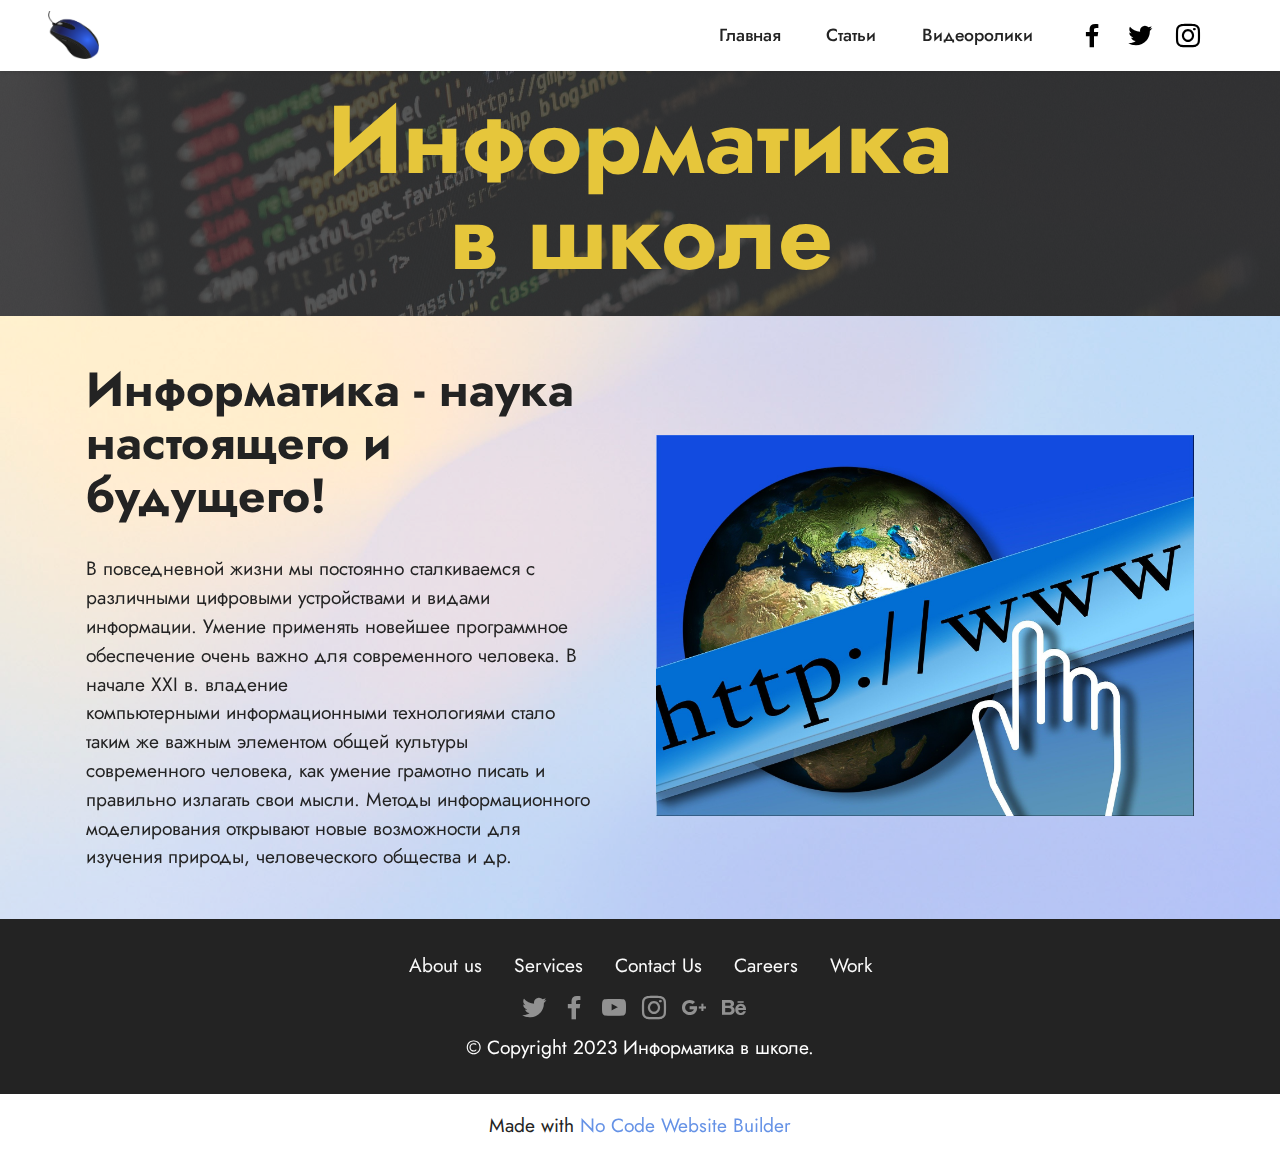
==== index.html @ 99cc012f "Add files via upload" ====
<!DOCTYPE html>
<html  >
<head>
  <!-- Site made with Mobirise Website Builder v5.6.13, https://mobirise.com -->
  <meta charset="UTF-8">
  <meta http-equiv="X-UA-Compatible" content="IE=edge">
  <meta name="generator" content="Mobirise v5.6.13, mobirise.com">
  <meta name="twitter:card" content="summary_large_image"/>
  <meta name="twitter:image:src" content="">
  <meta property="og:image" content="">
  <meta name="twitter:title" content="Главная">
  <meta name="viewport" content="width=device-width, initial-scale=1, minimum-scale=1">
  <link rel="shortcut icon" href="assets/images/mbr.png" type="image/x-icon">
  <meta name="description" content="">
  
  
  <title>Главная</title>
  <link rel="stylesheet" href="assets/web/assets/mobirise-icons2/mobirise2.css">
  <link rel="stylesheet" href="assets/bootstrap/css/bootstrap.min.css">
  <link rel="stylesheet" href="assets/bootstrap/css/bootstrap-grid.min.css">
  <link rel="stylesheet" href="assets/bootstrap/css/bootstrap-reboot.min.css">
  <link rel="stylesheet" href="assets/parallax/jarallax.css">
  <link rel="stylesheet" href="assets/dropdown/css/style.css">
  <link rel="stylesheet" href="assets/socicon/css/styles.css">
  <link rel="stylesheet" href="assets/theme/css/style.css">
  <link rel="preload" href="https://fonts.googleapis.com/css?family=Jost:100,200,300,400,500,600,700,800,900,100i,200i,300i,400i,500i,600i,700i,800i,900i&display=swap" as="style" onload="this.onload=null;this.rel='stylesheet'">
  <noscript><link rel="stylesheet" href="https://fonts.googleapis.com/css?family=Jost:100,200,300,400,500,600,700,800,900,100i,200i,300i,400i,500i,600i,700i,800i,900i&display=swap"></noscript>
  <link rel="preload" as="style" href="assets/mobirise/css/mbr-additional.css"><link rel="stylesheet" href="assets/mobirise/css/mbr-additional.css" type="text/css">
  
  
  
  
</head>
<body>
  
  <section data-bs-version="5.1" class="menu menu1 cid-tGfdJ93UPz" once="menu" id="menu1-0">
    

    <nav class="navbar navbar-dropdown navbar-fixed-top navbar-expand-lg">
        <div class="container-fluid">
            <div class="navbar-brand">
                <span class="navbar-logo">
                    <a href="https://mobiri.se">
                        <img src="assets/images/mbr.png" alt="Mobirise Website Builder" style="height: 3rem;">
                    </a>
                </span>
                
            </div>
            <button class="navbar-toggler" type="button" data-toggle="collapse" data-bs-toggle="collapse" data-target="#navbarSupportedContent" data-bs-target="#navbarSupportedContent" aria-controls="navbarNavAltMarkup" aria-expanded="false" aria-label="Toggle navigation">
                <div class="hamburger">
                    <span></span>
                    <span></span>
                    <span></span>
                    <span></span>
                </div>
            </button>
            <div class="collapse navbar-collapse" id="navbarSupportedContent">
                <ul class="navbar-nav nav-dropdown nav-right" data-app-modern-menu="true"><li class="nav-item"><a class="nav-link link text-black text-primary display-4" href="index.html">Главная</a></li>
                    <li class="nav-item"><a class="nav-link link text-black text-primary display-4" href="page1.html">Статьи</a></li>
                    <li class="nav-item"><a class="nav-link link text-black text-primary display-4" href="page2.html">Видеоролики</a>
                    </li></ul>
                <div class="icons-menu">
                    <a class="iconfont-wrapper" href="https://mobiri.se" target="_blank">
                        <span class="p-2 mbr-iconfont socicon-facebook socicon"></span>
                    </a>
                    <a class="iconfont-wrapper" href="https://mobiri.se" target="_blank">
                        <span class="p-2 mbr-iconfont socicon-twitter socicon"></span>
                    </a>
                    <a class="iconfont-wrapper" href="https://mobiri.se" target="_blank">
                        <span class="p-2 mbr-iconfont socicon-instagram socicon"></span>
                    </a>
                    
                </div>
                
            </div>
        </div>
    </nav>
</section>

<section data-bs-version="5.1" class="header3 cid-tGfdXxV74N mbr-parallax-background" id="header3-1">

    

    
    <div class="mbr-overlay" style="opacity: 0.8; background-color: rgb(53, 53, 53);"></div>

    <div class="align-center container-fluid">
        <div class="row justify-content-center">
            <div class="col-12 col-lg-7">
                <h1 class="mbr-section-title mbr-fonts-style mb-3 display-1"><p><strong>Информатика в школе</strong><br></p></h1>
                
                
                
            </div>
        </div>
    </div>
</section>

<section data-bs-version="5.1" class="features18 cid-tGfe2Lk9lY" id="features19-2">

    

    
    <div class="mbr-overlay" style="opacity: 0.4; background-color: rgb(255, 255, 255);">
    </div>
    <div class="container">
        <div class="row justify-content-center">
            <div class="card col-12 col-lg">
                <div class="card-wrapper">
                    <h6 class="card-title mbr-fonts-style mb-4 display-2"><strong>Информатика - наука настоящего и будущего!</strong></h6>
                    <p class="mbr-text mbr-fonts-style display-7">В повседневной жизни мы постоянно сталкиваемся с различными цифровыми устройствами и видами информации. Умение применять новейшее программное обеспечение очень важно для современного человека. В начале XXI в. владение
<br>компьютерными информационными технологиями стало таким же важным элементом общей культуры современного человека, как умение грамотно писать и правильно излагать свои мысли. Методы информационного моделирования открывают новые возможности для изучения природы, человеческого общества и др.</p>
                    
                </div>
            </div>
            <div class="col-12 col-lg-6">
                <div class="image-wrapper">
                    <img src="assets/images/mbr-1.jpg" alt="Mobirise Website Builder">
                </div>
            </div>
        </div>
    </div>
</section>

<section data-bs-version="5.1" class="footer3 cid-tGfmViymIl" once="footers" id="footer3-9">

    

    

    <div class="container">
        <div class="media-container-row align-center mbr-white">
            <div class="row row-links">
                <ul class="foot-menu">
                    
                    
                    
                    
                    
                <li class="foot-menu-item mbr-fonts-style display-7">
                        <a class="text-white" href="#" target="_blank">About us</a>
                    </li><li class="foot-menu-item mbr-fonts-style display-7">
                        <a class="text-white" href="#" target="_blank">Services</a>
                    </li><li class="foot-menu-item mbr-fonts-style display-7">
                        <a class="text-white" href="#" target="_blank">Contact Us</a>
                    </li><li class="foot-menu-item mbr-fonts-style display-7">
                        <a class="text-white" href="#" target="_blank">Careers</a>
                    </li><li class="foot-menu-item mbr-fonts-style display-7">
                        <a class="text-white" href="#" target="_blank">Work</a>
                    </li></ul>
            </div>
            <div class="row social-row">
                <div class="social-list align-right pb-2">
                    
                    
                    
                    
                    
                    
                <div class="soc-item">
                        <a href="https://twitter.com/mobirise" target="_blank">
                            <span class="socicon-twitter socicon mbr-iconfont mbr-iconfont-social"></span>
                        </a>
                    </div><div class="soc-item">
                        <a href="https://www.facebook.com/pages/Mobirise/1616226671953247" target="_blank">
                            <span class="socicon-facebook socicon mbr-iconfont mbr-iconfont-social"></span>
                        </a>
                    </div><div class="soc-item">
                        <a href="https://www.youtube.com/c/mobirise" target="_blank">
                            <span class="socicon-youtube socicon mbr-iconfont mbr-iconfont-social"></span>
                        </a>
                    </div><div class="soc-item">
                        <a href="https://instagram.com/mobirise" target="_blank">
                            <span class="socicon-instagram socicon mbr-iconfont mbr-iconfont-social"></span>
                        </a>
                    </div><div class="soc-item">
                        <a href="https://plus.google.com/u/0/+Mobirise" target="_blank">
                            <span class="socicon-googleplus socicon mbr-iconfont mbr-iconfont-social"></span>
                        </a>
                    </div><div class="soc-item">
                        <a href="https://www.behance.net/Mobirise" target="_blank">
                            <span class="socicon-behance socicon mbr-iconfont mbr-iconfont-social"></span>
                        </a>
                    </div></div>
            </div>
            <div class="row row-copirayt">
                <p class="mbr-text mb-0 mbr-fonts-style mbr-white align-center display-7">
                    © Copyright 2023 Информатика в школе.</p>
            </div>
        </div>
    </div>
</section><section class="display-7" style="padding: 0;align-items: center;justify-content: center;flex-wrap: wrap;    align-content: center;display: flex;position: relative;height: 4rem;"><a href="https://mobiri.se/2896458" style="flex: 1 1;height: 4rem;position: absolute;width: 100%;z-index: 1;"><img alt="" style="height: 4rem;" src="[data-uri]"></a><p style="margin: 0;text-align: center;" class="display-7">Made with &#8204;</p><a style="z-index:1" href="https://mobirise.com/builder/no-code-website-builder.html">No Code Website Builder</a></section><script src="assets/bootstrap/js/bootstrap.bundle.min.js"></script>  <script src="assets/parallax/jarallax.js"></script>  <script src="assets/smoothscroll/smooth-scroll.js"></script>  <script src="assets/ytplayer/index.js"></script>  <script src="assets/dropdown/js/navbar-dropdown.js"></script>  <script src="assets/theme/js/script.js"></script>  
  
  
</body>
</html>
---- assets/web/assets/mobirise-icons2/mobirise2.css ----
@font-face {
  font-family: 'Moririse2';
  font-display: swap;
  src:  url('mobirise2.eot?f2bix4');
  src:  url('mobirise2.eot?f2bix4#iefix') format('embedded-opentype'),
    url('mobirise2.ttf?f2bix4') format('truetype'),
    url('mobirise2.woff?f2bix4') format('woff'),
    url('mobirise2.svg?f2bix4#mobirise2') format('svg');
  font-weight: normal;
  font-style: normal;
}

[class^="mobi-"], [class*=" mobi-"] {
  /* use !important to prevent issues with browser extensions that change fonts */
  font-family: 'Moririse2' !important;
  speak: none;
  font-style: normal;
  font-weight: normal;
  font-variant: normal;
  text-transform: none;
  line-height: 1;

  /* Better Font Rendering =========== */
  -webkit-font-smoothing: antialiased;
  -moz-osx-font-smoothing: grayscale;
}

.mobi-mbri-add-submenu:before {
  content: "\e900";
}
.mobi-mbri-alert:before {
  content: "\e901";
}
.mobi-mbri-align-center:before {
  content: "\e902";
}
.mobi-mbri-align-justify:before {
  content: "\e903";
}
.mobi-mbri-align-left:before {
  content: "\e904";
}
.mobi-mbri-align-right:before {
  content: "\e905";
}
.mobi-mbri-android:before {
  content: "\e906";
}
.mobi-mbri-apple:before {
  content: "\e907";
}
.mobi-mbri-arrow-down:before {
  content: "\e908";
}
.mobi-mbri-arrow-next:before {
  content: "\e909";
}
.mobi-mbri-arrow-prev:before {
  content: "\e90a";
}
.mobi-mbri-arrow-up:before {
  content: "\e90b";
}
.mobi-mbri-bold:before {
  content: "\e90c";
}
.mobi-mbri-bookmark:before {
  content: "\e90d";
}
.mobi-mbri-bootstrap:before {
  content: "\e90e";
}
.mobi-mbri-briefcase:before {
  content: "\e90f";
}
.mobi-mbri-browse:before {
  content: "\e910";
}
.mobi-mbri-bulleted-list:before {
  content: "\e911";
}
.mobi-mbri-calendar:before {
  content: "\e912";
}
.mobi-mbri-camera:before {
  content: "\e913";
}
.mobi-mbri-cart-add:before {
  content: "\e914";
}
.mobi-mbri-cart-full:before {
  content: "\e915";
}
.mobi-mbri-cash:before {
  content: "\e916";
}
.mobi-mbri-change-style:before {
  content: "\e917";
}
.mobi-mbri-chat:before {
  content: "\e918";
}
.mobi-mbri-clock:before {
  content: "\e919";
}
.mobi-mbri-close:before {
  content: "\e91a";
}
.mobi-mbri-cloud:before {
  content: "\e91b";
}
.mobi-mbri-code:before {
  content: "\e91c";
}
.mobi-mbri-contact-form:before {
  content: "\e91d";
}
.mobi-mbri-credit-card:before {
  content: "\e91e";
}
.mobi-mbri-cursor-click:before {
  content: "\e91f";
}
.mobi-mbri-cust-feedback:before {
  content: "\e920";
}
.mobi-mbri-database:before {
  content: "\e921";
}
.mobi-mbri-delivery:before {
  content: "\e922";
}
.mobi-mbri-desktop:before {
  content: "\e923";
}
.mobi-mbri-devices:before {
  content: "\e924";
}
.mobi-mbri-down:before {
  content: "\e925";
}
.mobi-mbri-download-2:before {
  content: "\e926";
}
.mobi-mbri-download:before {
  content: "\e927";
}
.mobi-mbri-drag-n-drop-2:before {
  content: "\e928";
}
.mobi-mbri-drag-n-drop:before {
  content: "\e929";
}
.mobi-mbri-edit-2:before {
  content: "\e92a";
}
.mobi-mbri-edit:before {
  content: "\e92b";
}
.mobi-mbri-error:before {
  content: "\e92c";
}
.mobi-mbri-extension:before {
  content: "\e92d";
}
.mobi-mbri-features:before {
  content: "\e92e";
}
.mobi-mbri-file:before {
  content: "\e92f";
}
.mobi-mbri-flag:before {
  content: "\e930";
}
.mobi-mbri-folder:before {
  content: "\e931";
}
.mobi-mbri-gift:before {
  content: "\e932";
}
.mobi-mbri-github:before {
  content: "\e933";
}
.mobi-mbri-globe-2:before {
  content: "\e934";
}
.mobi-mbri-globe:before {
  content: "\e935";
}
.mobi-mbri-growing-chart:before {
  content: "\e936";
}
.mobi-mbri-hearth:before {
  content: "\e937";
}
.mobi-mbri-help:before {
  content: "\e938";
}
.mobi-mbri-home:before {
  content: "\e939";
}
.mobi-mbri-hot-cup:before {
  content: "\e93a";
}
.mobi-mbri-idea:before {
  content: "\e93b";
}
.mobi-mbri-image-gallery:before {
  content: "\e93c";
}
.mobi-mbri-image-slider:before {
  content: "\e93d";
}
.mobi-mbri-info:before {
  content: "\e93e";
}
.mobi-mbri-italic:before {
  content: "\e93f";
}
.mobi-mbri-key:before {
  content: "\e940";
}
.mobi-mbri-laptop:before {
  content: "\e941";
}
.mobi-mbri-layers:before {
  content: "\e942";
}
.mobi-mbri-left-right:before {
  content: "\e943";
}
.mobi-mbri-left:before {
  content: "\e944";
}
.mobi-mbri-letter:before {
  content: "\e945";
}
.mobi-mbri-like:before {
  content: "\e946";
}
.mobi-mbri-link:before {
  content: "\e947";
}
.mobi-mbri-lock:before {
  content: "\e948";
}
.mobi-mbri-login:before {
  content: "\e949";
}
.mobi-mbri-logout:before {
  content: "\e94a";
}
.mobi-mbri-magic-stick:before {
  content: "\e94b";
}
.mobi-mbri-map-pin:before {
  content: "\e94c";
}
.mobi-mbri-menu:before {
  content: "\e94d";
}
.mobi-mbri-mobile-2:before {
  content: "\e94e";
}
.mobi-mbri-mobile-horizontal:before {
  content: "\e94f";
}
.mobi-mbri-mobile:before {
  content: "\e950";
}
.mobi-mbri-mobirise:before {
  content: "\e951";
}
.mobi-mbri-more-horizontal:before {
  content: "\e952";
}
.mobi-mbri-more-vertical:before {
  content: "\e953";
}
.mobi-mbri-music:before {
  content: "\e954";
}
.mobi-mbri-new-file:before {
  content: "\e955";
}
.mobi-mbri-numbered-list:before {
  content: "\e956";
}
.mobi-mbri-opened-folder:before {
  content: "\e957";
}
.mobi-mbri-pages:before {
  content: "\e958";
}
.mobi-mbri-paper-plane:before {
  content: "\e959";
}
.mobi-mbri-paperclip:before {
  content: "\e95a";
}
.mobi-mbri-phone:before {
  content: "\e95b";
}
.mobi-mbri-photo:before {
  content: "\e95c";
}
.mobi-mbri-photos:before {
  content: "\e95d";
}
.mobi-mbri-pin:before {
  content: "\e95e";
}
.mobi-mbri-play:before {
  content: "\e95f";
}
.mobi-mbri-plus:before {
  content: "\e960";
}
.mobi-mbri-preview:before {
  content: "\e961";
}
.mobi-mbri-print:before {
  content: "\e962";
}
.mobi-mbri-protect:before {
  content: "\e963";
}
.mobi-mbri-question:before {
  content: "\e964";
}
.mobi-mbri-quote-left:before {
  content: "\e965";
}
.mobi-mbri-quote-right:before {
  content: "\e966";
}
.mobi-mbri-redo:before {
  content: "\e967";
}
.mobi-mbri-refresh:before {
  content: "\e968";
}
.mobi-mbri-responsive-2:before {
  content: "\e969";
}
.mobi-mbri-responsive:before {
  content: "\e96a";
}
.mobi-mbri-right:before {
  content: "\e96b";
}
.mobi-mbri-rocket:before {
  content: "\e96c";
}
.mobi-mbri-sad-face:before {
  content: "\e96d";
}
.mobi-mbri-sale:before {
  content: "\e96e";
}
.mobi-mbri-save:before {
  content: "\e96f";
}
.mobi-mbri-search:before {
  content: "\e970";
}
.mobi-mbri-setting-2:before {
  content: "\e971";
}
.mobi-mbri-setting-3:before {
  content: "\e972";
}
.mobi-mbri-setting:before {
  content: "\e973";
}
.mobi-mbri-share:before {
  content: "\e974";
}
.mobi-mbri-shopping-bag:before {
  content: "\e975";
}
.mobi-mbri-shopping-basket:before {
  content: "\e976";
}
.mobi-mbri-shopping-cart:before {
  content: "\e977";
}
.mobi-mbri-sites:before {
  content: "\e978";
}
.mobi-mbri-smile-face:before {
  content: "\e979";
}
.mobi-mbri-speed:before {
  content: "\e97a";
}
.mobi-mbri-star:before {
  content: "\e97b";
}
.mobi-mbri-success:before {
  content: "\e97c";
}
.mobi-mbri-sun:before {
  content: "\e97d";
}
.mobi-mbri-sun2:before {
  content: "\e97e";
}
.mobi-mbri-tablet-vertical:before {
  content: "\e97f";
}
.mobi-mbri-tablet:before {
  content: "\e980";
}
.mobi-mbri-target:before {
  content: "\e981";
}
.mobi-mbri-timer:before {
  content: "\e982";
}
.mobi-mbri-to-ftp:before {
  content: "\e983";
}
.mobi-mbri-to-local-drive:before {
  content: "\e984";
}
.mobi-mbri-touch-swipe:before {
  content: "\e985";
}
.mobi-mbri-touch:before {
  content: "\e986";
}
.mobi-mbri-trash:before {
  content: "\e987";
}
.mobi-mbri-underline:before {
  content: "\e988";
}
.mobi-mbri-undo:before {
  content: "\e989";
}
.mobi-mbri-unlink:before {
  content: "\e98a";
}
.mobi-mbri-unlock:before {
  content: "\e98b";
}
.mobi-mbri-up-down:before {
  content: "\e98c";
}
.mobi-mbri-up:before {
  content: "\e98d";
}
.mobi-mbri-update:before {
  content: "\e98e";
}
.mobi-mbri-upload-2:before {
  content: "\e98f";
}
.mobi-mbri-upload:before {
  content: "\e990";
}
.mobi-mbri-user-2:before {
  content: "\e991";
}
.mobi-mbri-user:before {
  content: "\e992";
}
.mobi-mbri-users:before {
  content: "\e993";
}
.mobi-mbri-video-play:before {
  content: "\e994";
}
.mobi-mbri-video:before {
  content: "\e995";
}
.mobi-mbri-watch:before {
  content: "\e996";
}
.mobi-mbri-website-theme-2:before {
  content: "\e997";
}
.mobi-mbri-website-theme:before {
  content: "\e998";
}
.mobi-mbri-wifi:before {
  content: "\e999";
}
.mobi-mbri-windows:before {
  content: "\e99a";
}
.mobi-mbri-zoom-in:before {
  content: "\e99b";
}
.mobi-mbri-zoom-out:before {
  content: "\e99c";
}
---- assets/parallax/jarallax.css ----
.jarallax {
    position: relative;
    z-index: 0;
}
.jarallax > .jarallax-img {
    position: absolute;
    object-fit: cover;
    /* support for plugin https://github.com/bfred-it/object-fit-images */
    font-family: 'object-fit: cover;';
    top: 0;
    left: 0;
    width: 100%;
    height: 100%;
    z-index: -1;
}
---- assets/dropdown/css/style.css ----
.navbar-dropdown {
  left: 0;
  padding: 0;
  position: absolute;
  right: 0;
  top: 0;
  transition: all 0.45s ease;
  z-index: 1030;
  background: #282828; }
  .navbar-dropdown .navbar-logo {
    margin-right: 0.8rem;
    transition: margin 0.3s ease-in-out;
    vertical-align: middle; }
    .navbar-dropdown .navbar-logo img {
      height: 3.125rem;
      transition: all 0.3s ease-in-out; }
    .navbar-dropdown .navbar-logo.mbr-iconfont {
      font-size: 3.125rem;
      line-height: 3.125rem; }
  .navbar-dropdown .navbar-caption {
    font-weight: 700;
    white-space: normal;
    vertical-align: -4px;
    line-height: 3.125rem !important; }
    .navbar-dropdown .navbar-caption, .navbar-dropdown .navbar-caption:hover {
      color: inherit;
      text-decoration: none; }
  .navbar-dropdown .mbr-iconfont + .navbar-caption {
    vertical-align: -1px; }
  .navbar-dropdown.navbar-fixed-top {
    position: fixed; }
  .navbar-dropdown .navbar-brand span {
    vertical-align: -4px; }
  .navbar-dropdown.bg-color.transparent {
    background: none; }
  .navbar-dropdown.navbar-short .navbar-brand {
    padding: 0.625rem 0; }
    .navbar-dropdown.navbar-short .navbar-brand span {
      vertical-align: -1px; }
  .navbar-dropdown.navbar-short .navbar-caption {
    line-height: 2.375rem !important;
    vertical-align: -2px; }
  .navbar-dropdown.navbar-short .navbar-logo {
    margin-right: 0.5rem; }
    .navbar-dropdown.navbar-short .navbar-logo img {
      height: 2.375rem; }
    .navbar-dropdown.navbar-short .navbar-logo.mbr-iconfont {
      font-size: 2.375rem;
      line-height: 2.375rem; }
  .navbar-dropdown.navbar-short .mbr-table-cell {
    height: 3.625rem; }
  .navbar-dropdown .navbar-close {
    left: 0.6875rem;
    position: fixed;
    top: 0.75rem;
    z-index: 1000; }
  .navbar-dropdown .hamburger-icon {
    content: "";
    display: inline-block;
    vertical-align: middle;
    width: 16px;
    -webkit-box-shadow: 0 -6px 0 1px #282828,0 0 0 1px #282828,0 6px 0 1px #282828;
    -moz-box-shadow: 0 -6px 0 1px #282828,0 0 0 1px #282828,0 6px 0 1px #282828;
    box-shadow: 0 -6px 0 1px #282828,0 0 0 1px #282828,0 6px 0 1px #282828; }

.dropdown-menu .dropdown-toggle[data-toggle="dropdown-submenu"]::after {
  border-bottom: 0.35em solid transparent;
  border-left: 0.35em solid;
  border-right: 0;
  border-top: 0.35em solid transparent;
  margin-left: 0.3rem; }

.dropdown-menu .dropdown-item:focus {
  outline: 0; }

.nav-dropdown {
  font-size: 0.75rem;
  font-weight: 500;
  height: auto !important; }
  .nav-dropdown .nav-btn {
    padding-left: 1rem; }
  .nav-dropdown .link {
    margin: .667em 1.667em;
    font-weight: 500;
    padding: 0;
    transition: color .2s ease-in-out; }
    .nav-dropdown .link.dropdown-toggle {
      margin-right: 2.583em; }
      .nav-dropdown .link.dropdown-toggle::after {
        margin-left: .25rem;
        border-top: 0.35em solid;
        border-right: 0.35em solid transparent;
        border-left: 0.35em solid transparent;
        border-bottom: 0; }
      .nav-dropdown .link.dropdown-toggle[aria-expanded="true"] {
        margin: 0;
        padding: 0.667em 3.263em  0.667em 1.667em; }
  .nav-dropdown .link::after,
  .nav-dropdown .dropdown-item::after {
    color: inherit; }
  .nav-dropdown .btn {
    font-size: 0.75rem;
    font-weight: 700;
    letter-spacing: 0;
    margin-bottom: 0;
    padding-left: 1.25rem;
    padding-right: 1.25rem; }
  .nav-dropdown .dropdown-menu {
    border-radius: 0;
    border: 0;
    left: 0;
    margin: 0;
    padding-bottom: 1.25rem;
    padding-top: 1.25rem;
    position: relative; }
  .nav-dropdown .dropdown-submenu {
    margin-left: 0.125rem;
    top: 0; }
  .nav-dropdown .dropdown-item {
    font-weight: 500;
    line-height: 2;
    padding: 0.3846em 4.615em 0.3846em 1.5385em;
    position: relative;
    transition: color .2s ease-in-out, background-color .2s ease-in-out; }
    .nav-dropdown .dropdown-item::after {
      margin-top: -0.3077em;
      position: absolute;
      right: 1.1538em;
      top: 50%; }
    .nav-dropdown .dropdown-item:focus, .nav-dropdown .dropdown-item:hover {
      background: none; }

@media (max-width: 767px) {
  .nav-dropdown.navbar-toggleable-sm {
    bottom: 0;
    display: none;
    left: 0;
    overflow-x: hidden;
    position: fixed;
    top: 0;
    transform: translateX(-100%);
    -ms-transform: translateX(-100%);
    -webkit-transform: translateX(-100%);
    width: 18.75rem;
    z-index: 999; } }
.nav-dropdown.navbar-toggleable-xl {
  bottom: 0;
  display: none;
  left: 0;
  overflow-x: hidden;
  position: fixed;
  top: 0;
  transform: translateX(-100%);
  -ms-transform: translateX(-100%);
  -webkit-transform: translateX(-100%);
  width: 18.75rem;
  z-index: 999; }

.nav-dropdown-sm {
  display: block !important;
  overflow-x: hidden;
  overflow: auto;
  padding-top: 3.875rem; }
  .nav-dropdown-sm::after {
    content: "";
    display: block;
    height: 3rem;
    width: 100%; }
  .nav-dropdown-sm.collapse.in ~ .navbar-close {
    display: block !important; }
  .nav-dropdown-sm.collapsing, .nav-dropdown-sm.collapse.in {
    transform: translateX(0);
    -ms-transform: translateX(0);
    -webkit-transform: translateX(0);
    transition: all 0.25s ease-out;
    -webkit-transition: all 0.25s ease-out;
    background: #282828; }
  .nav-dropdown-sm.collapsing[aria-expanded="false"] {
    transform: translateX(-100%);
    -ms-transform: translateX(-100%);
    -webkit-transform: translateX(-100%); }
  .nav-dropdown-sm .nav-item {
    display: block;
    margin-left: 0 !important;
    padding-left: 0; }
  .nav-dropdown-sm .link,
  .nav-dropdown-sm .dropdown-item {
    border-top: 1px dotted rgba(255, 255, 255, 0.1);
    font-size: 0.8125rem;
    line-height: 1.6;
    margin: 0 !important;
    padding: 0.875rem 2.4rem 0.875rem 1.5625rem !important;
    position: relative;
    white-space: normal; }
    .nav-dropdown-sm .link:focus, .nav-dropdown-sm .link:hover,
    .nav-dropdown-sm .dropdown-item:focus,
    .nav-dropdown-sm .dropdown-item:hover {
      background: rgba(0, 0, 0, 0.2) !important;
      color: #c0a375; }
  .nav-dropdown-sm .nav-btn {
    position: relative;
    padding: 1.5625rem 1.5625rem 0 1.5625rem; }
    .nav-dropdown-sm .nav-btn::before {
      border-top: 1px dotted rgba(255, 255, 255, 0.1);
      content: "";
      left: 0;
      position: absolute;
      top: 0;
      width: 100%; }
    .nav-dropdown-sm .nav-btn + .nav-btn {
      padding-top: 0.625rem; }
      .nav-dropdown-sm .nav-btn + .nav-btn::before {
        display: none; }
  .nav-dropdown-sm .btn {
    padding: 0.625rem 0; }
  .nav-dropdown-sm .dropdown-toggle[data-toggle="dropdown-submenu"]::after {
    margin-left: .25rem;
    border-top: 0.35em solid;
    border-right: 0.35em solid transparent;
    border-left: 0.35em solid transparent;
    border-bottom: 0; }
  .nav-dropdown-sm .dropdown-toggle[data-toggle="dropdown-submenu"][aria-expanded="true"]::after {
    border-top: 0;
    border-right: 0.35em solid transparent;
    border-left: 0.35em solid transparent;
    border-bottom: 0.35em solid; }
  .nav-dropdown-sm .dropdown-menu {
    margin: 0;
    padding: 0;
    position: relative;
    top: 0;
    left: 0;
    width: 100%;
    border: 0;
    float: none;
    border-radius: 0;
    background: none; }
  .nav-dropdown-sm .dropdown-submenu {
    left: 100%;
    margin-left: 0.125rem;
    margin-top: -1.25rem;
    top: 0; }

.navbar-toggleable-sm .nav-dropdown .dropdown-menu {
  position: absolute; }

.navbar-toggleable-sm .nav-dropdown .dropdown-submenu {
  left: 100%;
  margin-left: 0.125rem;
  margin-top: -1.25rem;
  top: 0; }

.navbar-toggleable-sm.opened .nav-dropdown .dropdown-menu {
  position: relative; }

.navbar-toggleable-sm.opened .nav-dropdown .dropdown-submenu {
  left: 0;
  margin-left: 00rem;
  margin-top: 0rem;
  top: 0; }

.is-builder .nav-dropdown.collapsing {
  transition: none !important; }
---- assets/socicon/css/styles.css ----
@charset "UTF-8";

@font-face {
  font-family: 'Socicon';
  src:  url('../fonts/socicon.eot');
  src:  url('../fonts/socicon.eot?#iefix') format('embedded-opentype'),
    url('../fonts/socicon.woff2') format('woff2'),
    url('../fonts/socicon.ttf') format('truetype'),
    url('../fonts/socicon.woff') format('woff'),
    url('../fonts/socicon.svg#socicon') format('svg');
  font-weight: normal;
  font-style: normal;
  font-display: swap;
}

[data-icon]:before {
  font-family: "socicon" !important;
  content: attr(data-icon);
  font-style: normal !important;
  font-weight: normal !important;
  font-variant: normal !important;
  text-transform: none !important;
  speak: none;
  line-height: 1;
  -webkit-font-smoothing: antialiased;
  -moz-osx-font-smoothing: grayscale;
}

[class^="socicon-"], [class*=" socicon-"] {
  /* use !important to prevent issues with browser extensions that change fonts */
  font-family: 'Socicon' !important;
  speak: none;
  font-style: normal;
  font-weight: normal;
  font-variant: normal;
  text-transform: none;
  line-height: 1;

  /* Better Font Rendering =========== */
  -webkit-font-smoothing: antialiased;
  -moz-osx-font-smoothing: grayscale;
}

.socicon-eitaa:before {
  content: "\e97c";
}
.socicon-soroush:before {
  content: "\e97d";
}
.socicon-bale:before {
  content: "\e97e";
}
.socicon-zazzle:before {
  content: "\e97b";
}
.socicon-society6:before {
  content: "\e97a";
}
.socicon-redbubble:before {
  content: "\e979";
}
.socicon-avvo:before {
  content: "\e978";
}
.socicon-stitcher:before {
  content: "\e977";
}
.socicon-googlehangouts:before {
  content: "\e974";
}
.socicon-dlive:before {
  content: "\e975";
}
.socicon-vsco:before {
  content: "\e976";
}
.socicon-flipboard:before {
  content: "\e973";
}
.socicon-ubuntu:before {
  content: "\e958";
}
.socicon-artstation:before {
  content: "\e959";
}
.socicon-invision:before {
  content: "\e95a";
}
.socicon-torial:before {
  content: "\e95b";
}
.socicon-collectorz:before {
  content: "\e95c";
}
.socicon-seenthis:before {
  content: "\e95d";
}
.socicon-googleplaymusic:before {
  content: "\e95e";
}
.socicon-debian:before {
  content: "\e95f";
}
.socicon-filmfreeway:before {
  content: "\e960";
}
.socicon-gnome:before {
  content: "\e961";
}
.socicon-itchio:before {
  content: "\e962";
}
.socicon-jamendo:before {
  content: "\e963";
}
.socicon-mix:before {
  content: "\e964";
}
.socicon-sharepoint:before {
  content: "\e965";
}
.socicon-tinder:before {
  content: "\e966";
}
.socicon-windguru:before {
  content: "\e967";
}
.socicon-cdbaby:before {
  content: "\e968";
}
.socicon-elementaryos:before {
  content: "\e969";
}
.socicon-stage32:before {
  content: "\e96a";
}
.socicon-tiktok:before {
  content: "\e96b";
}
.socicon-gitter:before {
  content: "\e96c";
}
.socicon-letterboxd:before {
  content: "\e96d";
}
.socicon-threema:before {
  content: "\e96e";
}
.socicon-splice:before {
  content: "\e96f";
}
.socicon-metapop:before {
  content: "\e970";
}
.socicon-naver:before {
  content: "\e971";
}
.socicon-remote:before {
  content: "\e972";
}
.socicon-internet:before {
  content: "\e957";
}
.socicon-moddb:before {
  content: "\e94b";
}
.socicon-indiedb:before {
  content: "\e94c";
}
.socicon-traxsource:before {
  content: "\e94d";
}
.socicon-gamefor:before {
  content: "\e94e";
}
.socicon-pixiv:before {
  content: "\e94f";
}
.socicon-myanimelist:before {
  content: "\e950";
}
.socicon-blackberry:before {
  content: "\e951";
}
.socicon-wickr:before {
  content: "\e952";
}
.socicon-spip:before {
  content: "\e953";
}
.socicon-napster:before {
  content: "\e954";
}
.socicon-beatport:before {
  content: "\e955";
}
.socicon-hackerone:before {
  content: "\e956";
}
.socicon-hackernews:before {
  content: "\e946";
}
.socicon-smashwords:before {
  content: "\e947";
}
.socicon-kobo:before {
  content: "\e948";
}
.socicon-bookbub:before {
  content: "\e949";
}
.socicon-mailru:before {
  content: "\e94a";
}
.socicon-gitlab:before {
  content: "\e945";
}
.socicon-instructables:before {
  content: "\e944";
}
.socicon-portfolio:before {
  content: "\e943";
}
.socicon-codered:before {
  content: "\e940";
}
.socicon-origin:before {
  content: "\e941";
}
.socicon-nextdoor:before {
  content: "\e942";
}
.socicon-udemy:before {
  content: "\e93f";
}
.socicon-livemaster:before {
  content: "\e93e";
}
.socicon-crunchbase:before {
  content: "\e93b";
}
.socicon-homefy:before {
  content: "\e93c";
}
.socicon-calendly:before {
  content: "\e93d";
}
.socicon-realtor:before {
  content: "\e90f";
}
.socicon-tidal:before {
  content: "\e910";
}
.socicon-qobuz:before {
  content: "\e911";
}
.socicon-natgeo:before {
  content: "\e912";
}
.socicon-mastodon:before {
  content: "\e913";
}
.socicon-unsplash:before {
  content: "\e914";
}
.socicon-homeadvisor:before {
  content: "\e915";
}
.socicon-angieslist:before {
  content: "\e916";
}
.socicon-codepen:before {
  content: "\e917";
}
.socicon-slack:before {
  content: "\e918";
}
.socicon-openaigym:before {
  content: "\e919";
}
.socicon-logmein:before {
  content: "\e91a";
}
.socicon-fiverr:before {
  content: "\e91b";
}
.socicon-gotomeeting:before {
  content: "\e91c";
}
.socicon-aliexpress:before {
  content: "\e91d";
}
.socicon-guru:before {
  content: "\e91e";
}
.socicon-appstore:before {
  content: "\e91f";
}
.socicon-homes:before {
  content: "\e920";
}
.socicon-zoom:before {
  content: "\e921";
}
.socicon-alibaba:before {
  content: "\e922";
}
.socicon-craigslist:before {
  content: "\e923";
}
.socicon-wix:before {
  content: "\e924";
}
.socicon-redfin:before {
  content: "\e925";
}
.socicon-googlecalendar:before {
  content: "\e926";
}
.socicon-shopify:before {
  content: "\e927";
}
.socicon-freelancer:before {
  content: "\e928";
}
.socicon-seedrs:before {
  content: "\e929";
}
.socicon-bing:before {
  content: "\e92a";
}
.socicon-doodle:before {
  content: "\e92b";
}
.socicon-bonanza:before {
  content: "\e92c";
}
.socicon-squarespace:before {
  content: "\e92d";
}
.socicon-toptal:before {
  content: "\e92e";
}
.socicon-gust:before {
  content: "\e92f";
}
.socicon-ask:before {
  content: "\e930";
}
.socicon-trulia:before {
  content: "\e931";
}
.socicon-loomly:before {
  content: "\e932";
}
.socicon-ghost:before {
  content: "\e933";
}
.socicon-upwork:before {
  content: "\e934";
}
.socicon-fundable:before {
  content: "\e935";
}
.socicon-booking:before {
  content: "\e936";
}
.socicon-googlemaps:before {
  content: "\e937";
}
.socicon-zillow:before {
  content: "\e938";
}
.socicon-niconico:before {
  content: "\e939";
}
.socicon-toneden:before {
  content: "\e93a";
}
.socicon-augment:before {
  content: "\e908";
}
.socicon-bitbucket:before {
  content: "\e909";
}
.socicon-fyuse:before {
  content: "\e90a";
}
.socicon-yt-gaming:before {
  content: "\e90b";
}
.socicon-sketchfab:before {
  content: "\e90c";
}
.socicon-mobcrush:before {
  content: "\e90d";
}
.socicon-microsoft:before {
  content: "\e90e";
}
.socicon-pandora:before {
  content: "\e907";
}
.socicon-messenger:before {
  content: "\e906";
}
.socicon-gamewisp:before {
  content: "\e905";
}
.socicon-bloglovin:before {
  content: "\e904";
}
.socicon-tunein:before {
  content: "\e903";
}
.socicon-gamejolt:before {
  content: "\e901";
}
.socicon-trello:before {
  content: "\e902";
}
.socicon-spreadshirt:before {
  content: "\e900";
}
.socicon-500px:before {
  content: "\e000";
}
.socicon-8tracks:before {
  content: "\e001";
}
.socicon-airbnb:before {
  content: "\e002";
}
.socicon-alliance:before {
  content: "\e003";
}
.socicon-amazon:before {
  content: "\e004";
}
.socicon-amplement:before {
  content: "\e005";
}
.socicon-android:before {
  content: "\e006";
}
.socicon-angellist:before {
  content: "\e007";
}
.socicon-apple:before {
  content: "\e008";
}
.socicon-appnet:before {
  content: "\e009";
}
.socicon-baidu:before {
  content: "\e00a";
}
.socicon-bandcamp:before {
  content: "\e00b";
}
.socicon-battlenet:before {
  content: "\e00c";
}
.socicon-mixer:before {
  content: "\e00d";
}
.socicon-bebee:before {
  content: "\e00e";
}
.socicon-bebo:before {
  content: "\e00f";
}
.socicon-behance:before {
  content: "\e010";
}
.socicon-blizzard:before {
  content: "\e011";
}
.socicon-blogger:before {
  content: "\e012";
}
.socicon-buffer:before {
  content: "\e013";
}
.socicon-chrome:before {
  content: "\e014";
}
.socicon-coderwall:before {
  content: "\e015";
}
.socicon-curse:before {
  content: "\e016";
}
.socicon-dailymotion:before {
  content: "\e017";
}
.socicon-deezer:before {
  content: "\e018";
}
.socicon-delicious:before {
  content: "\e019";
}
.socicon-deviantart:before {
  content: "\e01a";
}
.socicon-diablo:before {
  content: "\e01b";
}
.socicon-digg:before {
  content: "\e01c";
}
.socicon-discord:before {
  content: "\e01d";
}
.socicon-disqus:before {
  content: "\e01e";
}
.socicon-douban:before {
  content: "\e01f";
}
.socicon-draugiem:before {
  content: "\e020";
}
.socicon-dribbble:before {
  content: "\e021";
}
.socicon-drupal:before {
  content: "\e022";
}
.socicon-ebay:before {
  content: "\e023";
}
.socicon-ello:before {
  content: "\e024";
}
.socicon-endomodo:before {
  content: "\e025";
}
.socicon-envato:before {
  content: "\e026";
}
.socicon-etsy:before {
  content: "\e027";
}
.socicon-facebook:before {
  content: "\e028";
}
.socicon-feedburner:before {
  content: "\e029";
}
.socicon-filmweb:before {
  content: "\e02a";
}
.socicon-firefox:before {
  content: "\e02b";
}
.socicon-flattr:before {
  content: "\e02c";
}
.socicon-flickr:before {
  content: "\e02d";
}
.socicon-formulr:before {
  content: "\e02e";
}
.socicon-forrst:before {
  content: "\e02f";
}
.socicon-foursquare:before {
  content: "\e030";
}
.socicon-friendfeed:before {
  content: "\e031";
}
.socicon-github:before {
  content: "\e032";
}
.socicon-goodreads:before {
  content: "\e033";
}
.socicon-google:before {
  content: "\e034";
}
.socicon-googlescholar:before {
  content: "\e035";
}
.socicon-googlegroups:before {
  content: "\e036";
}
.socicon-googlephotos:before {
  content: "\e037";
}
.socicon-googleplus:before {
  content: "\e038";
}
.socicon-grooveshark:before {
  content: "\e039";
}
.socicon-hackerrank:before {
  content: "\e03a";
}
.socicon-hearthstone:before {
  content: "\e03b";
}
.socicon-hellocoton:before {
  content: "\e03c";
}
.socicon-heroes:before {
  content: "\e03d";
}
.socicon-smashcast:before {
  content: "\e03e";
}
.socicon-horde:before {
  content: "\e03f";
}
.socicon-houzz:before {
  content: "\e040";
}
.socicon-icq:before {
  content: "\e041";
}
.socicon-identica:before {
  content: "\e042";
}
.socicon-imdb:before {
  content: "\e043";
}
.socicon-instagram:before {
  content: "\e044";
}
.socicon-issuu:before {
  content: "\e045";
}
.socicon-istock:before {
  content: "\e046";
}
.socicon-itunes:before {
  content: "\e047";
}
.socicon-keybase:before {
  content: "\e048";
}
.socicon-lanyrd:before {
  content: "\e049";
}
.socicon-lastfm:before {
  content: "\e04a";
}
.socicon-line:before {
  content: "\e04b";
}
.socicon-linkedin:before {
  content: "\e04c";
}
.socicon-livejournal:before {
  content: "\e04d";
}
.socicon-lyft:before {
  content: "\e04e";
}
.socicon-macos:before {
  content: "\e04f";
}
.socicon-mail:before {
  content: "\e050";
}
.socicon-medium:before {
  content: "\e051";
}
.socicon-meetup:before {
  content: "\e052";
}
.socicon-mixcloud:before {
  content: "\e053";
}
.socicon-modelmayhem:before {
  content: "\e054";
}
.socicon-mumble:before {
  content: "\e055";
}
.socicon-myspace:before {
  content: "\e056";
}
.socicon-newsvine:before {
  content: "\e057";
}
.socicon-nintendo:before {
  content: "\e058";
}
.socicon-npm:before {
  content: "\e059";
}
.socicon-odnoklassniki:before {
  content: "\e05a";
}
.socicon-openid:before {
  content: "\e05b";
}
.socicon-opera:before {
  content: "\e05c";
}
.socicon-outlook:before {
  content: "\e05d";
}
.socicon-overwatch:before {
  content: "\e05e";
}
.socicon-patreon:before {
  content: "\e05f";
}
.socicon-paypal:before {
  content: "\e060";
}
.socicon-periscope:before {
  content: "\e061";
}
.socicon-persona:before {
  content: "\e062";
}
.socicon-pinterest:before {
  content: "\e063";
}
.socicon-play:before {
  content: "\e064";
}
.socicon-player:before {
  content: "\e065";
}
.socicon-playstation:before {
  content: "\e066";
}
.socicon-pocket:before {
  content: "\e067";
}
.socicon-qq:before {
  content: "\e068";
}
.socicon-quora:before {
  content: "\e069";
}
.socicon-raidcall:before {
  content: "\e06a";
}
.socicon-ravelry:before {
  content: "\e06b";
}
.socicon-reddit:before {
  content: "\e06c";
}
.socicon-renren:before {
  content: "\e06d";
}
.socicon-researchgate:before {
  content: "\e06e";
}
.socicon-residentadvisor:before {
  content: "\e06f";
}
.socicon-reverbnation:before {
  content: "\e070";
}
.socicon-rss:before {
  content: "\e071";
}
.socicon-sharethis:before {
  content: "\e072";
}
.socicon-skype:before {
  content: "\e073";
}
.socicon-slideshare:before {
  content: "\e074";
}
.socicon-smugmug:before {
  content: "\e075";
}
.socicon-snapchat:before {
  content: "\e076";
}
.socicon-songkick:before {
  content: "\e077";
}
.socicon-soundcloud:before {
  content: "\e078";
}
.socicon-spotify:before {
  content: "\e079";
}
.socicon-stackexchange:before {
  content: "\e07a";
}
.socicon-stackoverflow:before {
  content: "\e07b";
}
.socicon-starcraft:before {
  content: "\e07c";
}
.socicon-stayfriends:before {
  content: "\e07d";
}
.socicon-steam:before {
  content: "\e07e";
}
.socicon-storehouse:before {
  content: "\e07f";
}
.socicon-strava:before {
  content: "\e080";
}
.socicon-streamjar:before {
  content: "\e081";
}
.socicon-stumbleupon:before {
  content: "\e082";
}
.socicon-swarm:before {
  content: "\e083";
}
.socicon-teamspeak:before {
  content: "\e084";
}
.socicon-teamviewer:before {
  content: "\e085";
}
.socicon-technorati:before {
  content: "\e086";
}
.socicon-telegram:before {
  content: "\e087";
}
.socicon-tripadvisor:before {
  content: "\e088";
}
.socicon-tripit:before {
  content: "\e089";
}
.socicon-triplej:before {
  content: "\e08a";
}
.socicon-tumblr:before {
  content: "\e08b";
}
.socicon-twitch:before {
  content: "\e08c";
}
.socicon-twitter:before {
  content: "\e08d";
}
.socicon-uber:before {
  content: "\e08e";
}
.socicon-ventrilo:before {
  content: "\e08f";
}
.socicon-viadeo:before {
  content: "\e090";
}
.socicon-viber:before {
  content: "\e091";
}
.socicon-viewbug:before {
  content: "\e092";
}
.socicon-vimeo:before {
  content: "\e093";
}
.socicon-vine:before {
  content: "\e094";
}
.socicon-vkontakte:before {
  content: "\e095";
}
.socicon-warcraft:before {
  content: "\e096";
}
.socicon-wechat:before {
  content: "\e097";
}
.socicon-weibo:before {
  content: "\e098";
}
.socicon-whatsapp:before {
  content: "\e099";
}
.socicon-wikipedia:before {
  content: "\e09a";
}
.socicon-windows:before {
  content: "\e09b";
}
.socicon-wordpress:before {
  content: "\e09c";
}
.socicon-wykop:before {
  content: "\e09d";
}
.socicon-xbox:before {
  content: "\e09e";
}
.socicon-xing:before {
  content: "\e09f";
}
.socicon-yahoo:before {
  content: "\e0a0";
}
.socicon-yammer:before {
  content: "\e0a1";
}
.socicon-yandex:before {
  content: "\e0a2";
}
.socicon-yelp:before {
  content: "\e0a3";
}
.socicon-younow:before {
  content: "\e0a4";
}
.socicon-youtube:before {
  content: "\e0a5";
}
.socicon-zapier:before {
  content: "\e0a6";
}
.socicon-zerply:before {
  content: "\e0a7";
}
.socicon-zomato:before {
  content: "\e0a8";
}
.socicon-zynga:before {
  content: "\e0a9";
}
---- assets/theme/css/style.css ----
@charset "UTF-8";
section {
  background-color: #ffffff;
}

body {
  font-style: normal;
  line-height: 1.5;
  font-weight: 400;
  color: #232323;
  position: relative;
}

button {
  background-color: transparent;
  border-color: transparent;
}

section,
.container,
.container-fluid {
  position: relative;
  word-wrap: break-word;
}

a.mbr-iconfont:hover {
  text-decoration: none;
}

.article .lead p,
.article .lead ul,
.article .lead ol,
.article .lead pre,
.article .lead blockquote {
  margin-bottom: 0;
}

a {
  font-style: normal;
  font-weight: 400;
  cursor: pointer;
}
a, a:hover {
  text-decoration: none;
}

.mbr-section-title {
  font-style: normal;
  line-height: 1.3;
}

.mbr-section-subtitle {
  line-height: 1.3;
}

.mbr-text {
  font-style: normal;
  line-height: 1.7;
}

h1,
h2,
h3,
h4,
h5,
h6,
.display-1,
.display-2,
.display-4,
.display-5,
.display-7,
span,
p,
a {
  line-height: 1;
  word-break: break-word;
  word-wrap: break-word;
  font-weight: 400;
}

b,
strong {
  font-weight: bold;
}

input:-webkit-autofill, input:-webkit-autofill:hover, input:-webkit-autofill:focus, input:-webkit-autofill:active {
  transition-delay: 9999s;
  -webkit-transition-property: background-color, color;
  transition-property: background-color, color;
}

textarea[type=hidden] {
  display: none;
}

section {
  background-position: 50% 50%;
  background-repeat: no-repeat;
  background-size: cover;
}
section .mbr-background-video,
section .mbr-background-video-preview {
  position: absolute;
  bottom: 0;
  left: 0;
  right: 0;
  top: 0;
}

.hidden {
  visibility: hidden;
}

.mbr-z-index20 {
  z-index: 20;
}

/*! Base colors */
.mbr-white {
  color: #ffffff;
}

.mbr-black {
  color: #111111;
}

.mbr-bg-white {
  background-color: #ffffff;
}

.mbr-bg-black {
  background-color: #000000;
}

/*! Text-aligns */
.align-left {
  text-align: left;
}

.align-center {
  text-align: center;
}

.align-right {
  text-align: right;
}

/*! Font-weight  */
.mbr-light {
  font-weight: 300;
}

.mbr-regular {
  font-weight: 400;
}

.mbr-semibold {
  font-weight: 500;
}

.mbr-bold {
  font-weight: 700;
}

/*! Media  */
.media-content {
  flex-basis: 100%;
}

.media-container-row {
  display: flex;
  flex-direction: row;
  flex-wrap: wrap;
  justify-content: center;
  align-content: center;
  align-items: start;
}
.media-container-row .media-size-item {
  width: 400px;
}

.media-container-column {
  display: flex;
  flex-direction: column;
  flex-wrap: wrap;
  justify-content: center;
  align-content: center;
  align-items: stretch;
}
.media-container-column > * {
  width: 100%;
}

@media (min-width: 992px) {
  .media-container-row {
    flex-wrap: nowrap;
  }
}
figure {
  margin-bottom: 0;
  overflow: hidden;
}

figure[mbr-media-size] {
  transition: width 0.1s;
}

img,
iframe {
  display: block;
  width: 100%;
}

.card {
  background-color: transparent;
  border: none;
}

.card-box {
  width: 100%;
}

.card-img {
  text-align: center;
  flex-shrink: 0;
  -webkit-flex-shrink: 0;
}

.media {
  max-width: 100%;
  margin: 0 auto;
}

.mbr-figure {
  align-self: center;
}

.media-container > div {
  max-width: 100%;
}

.mbr-figure img,
.card-img img {
  width: 100%;
}

@media (max-width: 991px) {
  .media-size-item {
    width: auto !important;
  }

  .media {
    width: auto;
  }

  .mbr-figure {
    width: 100% !important;
  }
}
/*! Buttons */
.mbr-section-btn {
  margin-left: -0.6rem;
  margin-right: -0.6rem;
  font-size: 0;
}

.btn {
  font-weight: 600;
  border-width: 1px;
  font-style: normal;
  margin: 0.6rem 0.6rem;
  white-space: normal;
  transition: all 0.2s ease-in-out;
  display: inline-flex;
  align-items: center;
  justify-content: center;
  word-break: break-word;
}

.btn-sm {
  font-weight: 600;
  letter-spacing: 0px;
  transition: all 0.3s ease-in-out;
}

.btn-md {
  font-weight: 600;
  letter-spacing: 0px;
  transition: all 0.3s ease-in-out;
}

.btn-lg {
  font-weight: 600;
  letter-spacing: 0px;
  transition: all 0.3s ease-in-out;
}

.btn-form {
  margin: 0;
}
.btn-form:hover {
  cursor: pointer;
}

nav .mbr-section-btn {
  margin-left: 0rem;
  margin-right: 0rem;
}

/*! Btn icon margin */
.btn .mbr-iconfont,
.btn.btn-sm .mbr-iconfont {
  order: 1;
  cursor: pointer;
  margin-left: 0.5rem;
  vertical-align: sub;
}

.btn.btn-md .mbr-iconfont,
.btn.btn-md .mbr-iconfont {
  margin-left: 0.8rem;
}

.mbr-regular {
  font-weight: 400;
}

.mbr-semibold {
  font-weight: 500;
}

.mbr-bold {
  font-weight: 700;
}

[type=submit] {
  -webkit-appearance: none;
}

/*! Full-screen */
.mbr-fullscreen .mbr-overlay {
  min-height: 100vh;
}

.mbr-fullscreen {
  display: flex;
  display: -moz-flex;
  display: -ms-flex;
  display: -o-flex;
  align-items: center;
  min-height: 100vh;
  padding-top: 3rem;
  padding-bottom: 3rem;
}

/*! Map */
.map {
  height: 25rem;
  position: relative;
}
.map iframe {
  width: 100%;
  height: 100%;
}

/*! Scroll to top arrow */
.mbr-arrow-up {
  bottom: 25px;
  right: 90px;
  position: fixed;
  text-align: right;
  z-index: 5000;
  color: #ffffff;
  font-size: 22px;
}

.mbr-arrow-up a {
  background: rgba(0, 0, 0, 0.2);
  border-radius: 50%;
  color: #fff;
  display: inline-block;
  height: 60px;
  width: 60px;
  border: 2px solid #fff;
  outline-style: none !important;
  position: relative;
  text-decoration: none;
  transition: all 0.3s ease-in-out;
  cursor: pointer;
  text-align: center;
}
.mbr-arrow-up a:hover {
  background-color: rgba(0, 0, 0, 0.4);
}
.mbr-arrow-up a i {
  line-height: 60px;
}

.mbr-arrow-up-icon {
  display: block;
  color: #fff;
}

.mbr-arrow-up-icon::before {
  content: "›";
  display: inline-block;
  font-family: serif;
  font-size: 22px;
  line-height: 1;
  font-style: normal;
  position: relative;
  top: 6px;
  left: -4px;
  transform: rotate(-90deg);
}

/*! Arrow Down */
.mbr-arrow {
  position: absolute;
  bottom: 45px;
  left: 50%;
  width: 60px;
  height: 60px;
  cursor: pointer;
  background-color: rgba(80, 80, 80, 0.5);
  border-radius: 50%;
  transform: translateX(-50%);
}
@media (max-width: 767px) {
  .mbr-arrow {
    display: none;
  }
}
.mbr-arrow > a {
  display: inline-block;
  text-decoration: none;
  outline-style: none;
  -webkit-animation: arrowdown 1.7s ease-in-out infinite;
          animation: arrowdown 1.7s ease-in-out infinite;
  color: #ffffff;
}
.mbr-arrow > a > i {
  position: absolute;
  top: -2px;
  left: 15px;
  font-size: 2rem;
}

#scrollToTop a i::before {
  content: "";
  position: absolute;
  display: block;
  border-bottom: 2.5px solid #fff;
  border-left: 2.5px solid #fff;
  width: 27.8%;
  height: 27.8%;
  left: 50%;
  top: 51%;
  transform: translateY(-30%) translateX(-50%) rotate(135deg);
}

@keyframes arrowdown {
  0% {
    transform: translateY(0px);
  }
  50% {
    transform: translateY(-5px);
  }
  100% {
    transform: translateY(0px);
  }
}
@-webkit-keyframes arrowdown {
  0% {
    transform: translateY(0px);
  }
  50% {
    transform: translateY(-5px);
  }
  100% {
    transform: translateY(0px);
  }
}
@media (max-width: 500px) {
  .mbr-arrow-up {
    left: 0;
    right: 0;
    text-align: center;
  }
}
/*Gradients animation*/
@keyframes gradient-animation {
  from {
    background-position: 0% 100%;
    -webkit-animation-timing-function: ease-in-out;
            animation-timing-function: ease-in-out;
  }
  to {
    background-position: 100% 0%;
    -webkit-animation-timing-function: ease-in-out;
            animation-timing-function: ease-in-out;
  }
}
@-webkit-keyframes gradient-animation {
  from {
    background-position: 0% 100%;
    -webkit-animation-timing-function: ease-in-out;
            animation-timing-function: ease-in-out;
  }
  to {
    background-position: 100% 0%;
    -webkit-animation-timing-function: ease-in-out;
            animation-timing-function: ease-in-out;
  }
}
.bg-gradient {
  background-size: 200% 200%;
  animation: gradient-animation 5s infinite alternate;
  -webkit-animation: gradient-animation 5s infinite alternate;
}

.menu .navbar-brand {
  display: -webkit-flex;
}
.menu .navbar-brand span {
  display: flex;
  display: -webkit-flex;
}
.menu .navbar-brand .navbar-caption-wrap {
  display: -webkit-flex;
}
.menu .navbar-brand .navbar-logo img {
  display: -webkit-flex;
  width: auto;
}
@media (min-width: 768px) and (max-width: 991px) {
  .menu .navbar-toggleable-sm .navbar-nav {
    display: -ms-flexbox;
  }
}
@media (max-width: 991px) {
  .menu .navbar-collapse {
    max-height: 93.5vh;
  }
  .menu .navbar-collapse.show {
    overflow: auto;
  }
}
@media (min-width: 992px) {
  .menu .navbar-nav.nav-dropdown {
    display: -webkit-flex;
  }
  .menu .navbar-toggleable-sm .navbar-collapse {
    display: -webkit-flex !important;
  }
  .menu .collapsed .navbar-collapse {
    max-height: 93.5vh;
  }
  .menu .collapsed .navbar-collapse.show {
    overflow: auto;
  }
}
@media (max-width: 767px) {
  .menu .navbar-collapse {
    max-height: 80vh;
  }
}

.nav-link .mbr-iconfont {
  margin-right: 0.5rem;
}

.navbar {
  display: -webkit-flex;
  -webkit-flex-wrap: wrap;
  -webkit-align-items: center;
  -webkit-justify-content: space-between;
}

.navbar-collapse {
  -webkit-flex-basis: 100%;
  -webkit-flex-grow: 1;
  -webkit-align-items: center;
}

.nav-dropdown .link {
  padding: 0.667em 1.667em !important;
  margin: 0 !important;
}

.nav {
  display: -webkit-flex;
  -webkit-flex-wrap: wrap;
}

.row {
  display: -webkit-flex;
  -webkit-flex-wrap: wrap;
}

.justify-content-center {
  -webkit-justify-content: center;
}

.form-inline {
  display: -webkit-flex;
}

.card-wrapper {
  -webkit-flex: 1;
}

.carousel-control {
  z-index: 10;
  display: -webkit-flex;
}

.carousel-controls {
  display: -webkit-flex;
}

.media {
  display: -webkit-flex;
}

.form-group:focus {
  outline: none;
}

.jq-selectbox__select {
  padding: 7px 0;
  position: relative;
}

.jq-selectbox__dropdown {
  overflow: hidden;
  border-radius: 10px;
  position: absolute;
  top: 100%;
  left: 0 !important;
  width: 100% !important;
}

.jq-selectbox__trigger-arrow {
  right: 0;
  transform: translateY(-50%);
}

.jq-selectbox li {
  padding: 1.07em 0.5em;
}

input[type=range] {
  padding-left: 0 !important;
  padding-right: 0 !important;
}

.modal-dialog,
.modal-content {
  height: 100%;
}

.modal-dialog .carousel-inner {
  height: calc(100vh - 1.75rem);
}
@media (max-width: 575px) {
  .modal-dialog .carousel-inner {
    height: calc(100vh - 1rem);
  }
}

.carousel-item {
  text-align: center;
}

.carousel-item img {
  margin: auto;
}

.navbar-toggler {
  align-self: flex-start;
  padding: 0.25rem 0.75rem;
  font-size: 1.25rem;
  line-height: 1;
  background: transparent;
  border: 1px solid transparent;
  border-radius: 0.25rem;
}

.navbar-toggler:focus,
.navbar-toggler:hover {
  text-decoration: none;
  box-shadow: none;
}

.navbar-toggler-icon {
  display: inline-block;
  width: 1.5em;
  height: 1.5em;
  vertical-align: middle;
  content: "";
  background: no-repeat center center;
  background-size: 100% 100%;
}

.navbar-toggler-left {
  position: absolute;
  left: 1rem;
}

.navbar-toggler-right {
  position: absolute;
  right: 1rem;
}

.card-img {
  width: auto;
}

.menu .navbar.collapsed:not(.beta-menu) {
  flex-direction: column;
}

.carousel-item.active,
.carousel-item-next,
.carousel-item-prev {
  display: flex;
}

.note-air-layout .dropup .dropdown-menu,
.note-air-layout .navbar-fixed-bottom .dropdown .dropdown-menu {
  bottom: initial !important;
}

html,
body {
  height: auto;
  min-height: 100vh;
}

.dropup .dropdown-toggle::after {
  display: none;
}

.form-asterisk {
  font-family: initial;
  position: absolute;
  top: -2px;
  font-weight: normal;
}

.form-control-label {
  position: relative;
  cursor: pointer;
  margin-bottom: 0.357em;
  padding: 0;
}

.alert {
  color: #ffffff;
  border-radius: 0;
  border: 0;
  font-size: 1.1rem;
  line-height: 1.5;
  margin-bottom: 1.875rem;
  padding: 1.25rem;
  position: relative;
  text-align: center;
}
.alert.alert-form::after {
  background-color: inherit;
  bottom: -7px;
  content: "";
  display: block;
  height: 14px;
  left: 50%;
  margin-left: -7px;
  position: absolute;
  transform: rotate(45deg);
  width: 14px;
}

.form-control {
  background-color: #ffffff;
  background-clip: border-box;
  color: #232323;
  line-height: 1rem !important;
  height: auto;
  padding: 0.6rem 1.2rem;
  transition: border-color 0.25s ease 0s;
  border: 1px solid transparent !important;
  border-radius: 4px;
  box-shadow: rgba(0, 0, 0, 0.07) 0px 1px 1px 0px, rgba(0, 0, 0, 0.07) 0px 1px 3px 0px, rgba(0, 0, 0, 0.03) 0px 0px 0px 1px;
}
.form-active .form-control:invalid {
  border-color: red;
}

form .row {
  margin-left: -0.6rem;
  margin-right: -0.6rem;
}
form .row [class*=col] {
  padding-left: 0.6rem;
  padding-right: 0.6rem;
}

form .mbr-section-btn {
  margin: 0;
  padding-left: 0.6rem;
  padding-right: 0.6rem;
}

form .btn {
  display: flex;
  padding: 0.6rem 1.2rem;
  margin: 0;
}

form .form-check-input {
  margin-top: 0.5;
}

textarea.form-control {
  line-height: 1.5rem !important;
}

.form-group {
  margin-bottom: 1.2rem;
}

.form-control,
form .btn {
  min-height: 48px;
}

.gdpr-block label span.textGDPR input[name=gdpr] {
  top: 7px;
}

.form-control:focus {
  box-shadow: none;
}

:focus {
  outline: none;
}

.mbr-overlay {
  background-color: #000;
  bottom: 0;
  left: 0;
  opacity: 0.5;
  position: absolute;
  right: 0;
  top: 0;
  z-index: 0;
  pointer-events: none;
}

blockquote {
  font-style: italic;
  padding: 3rem;
  font-size: 1.09rem;
  position: relative;
  border-left: 3px solid;
}

ul,
ol,
pre,
blockquote {
  margin-bottom: 2.3125rem;
}

.mt-4 {
  margin-top: 2rem !important;
}

.mb-4 {
  margin-bottom: 2rem !important;
}

@media (min-width: 992px) {
  .container {
    padding-left: 16px;
    padding-right: 16px;
  }

  .row {
    margin-left: -16px;
    margin-right: -16px;
  }
  .row > [class*=col] {
    padding-left: 16px;
    padding-right: 16px;
  }
}
@media (min-width: 768px) {
  .container-fluid {
    padding-left: 32px;
    padding-right: 32px;
  }
}
@media (min-width: 768px) and (max-width: 991px) {
  .mbr-container {
    padding-left: 32px;
    padding-right: 32px;
  }
}
@media (max-width: 767px) {
  .mbr-container {
    padding-left: 16px;
    padding-right: 16px;
  }
}
.card-wrapper,
.item-wrapper {
  overflow: hidden;
}

.app-video-wrapper > img {
  opacity: 1;
}

.item {
  position: relative;
}

.dropdown-menu .dropdown-menu {
  left: 100%;
}

.dropdown-item + .dropdown-menu {
  display: none;
}

.dropdown-item:hover + .dropdown-menu,
.dropdown-menu:hover {
  display: block;
}

@media (min-aspect-ratio: 16/9) {
  .mbr-video-foreground {
    height: 300% !important;
    top: -100% !important;
  }
}
@media (max-aspect-ratio: 16/9) {
  .mbr-video-foreground {
    width: 300% !important;
    left: -100% !important;
  }
}.engine {
	position: absolute;
	text-indent: -2400px;
	text-align: center;
	padding: 0;
	top: 0;
	left: -2400px;
}
---- assets/mobirise/css/mbr-additional.css ----
body {
  font-family: Jost;
}
.display-1 {
  font-family: 'Jost', sans-serif;
  font-size: 6rem;
  line-height: 1.1;
}
.display-1 > .mbr-iconfont {
  font-size: 7.5rem;
}
.display-2 {
  font-family: 'Jost', sans-serif;
  font-size: 3rem;
  line-height: 1.1;
}
.display-2 > .mbr-iconfont {
  font-size: 3.75rem;
}
.display-4 {
  font-family: 'Jost', sans-serif;
  font-size: 1.1rem;
  line-height: 1.5;
}
.display-4 > .mbr-iconfont {
  font-size: 1.375rem;
}
.display-5 {
  font-family: 'Jost', sans-serif;
  font-size: 2rem;
  line-height: 1.5;
}
.display-5 > .mbr-iconfont {
  font-size: 2.5rem;
}
.display-7 {
  font-family: 'Jost', sans-serif;
  font-size: 1.2rem;
  line-height: 1.5;
}
.display-7 > .mbr-iconfont {
  font-size: 1.5rem;
}
/* ---- Fluid typography for mobile devices ---- */
/* 1.4 - font scale ratio ( bootstrap == 1.42857 ) */
/* 100vw - current viewport width */
/* (48 - 20)  48 == 48rem == 768px, 20 == 20rem == 320px(minimal supported viewport) */
/* 0.65 - min scale variable, may vary */
@media (max-width: 992px) {
  .display-1 {
    font-size: 4.8rem;
  }
}
@media (max-width: 768px) {
  .display-1 {
    font-size: 4.2rem;
    font-size: calc( 2.75rem + (6 - 2.75) * ((100vw - 20rem) / (48 - 20)));
    line-height: calc( 1.1 * (2.75rem + (6 - 2.75) * ((100vw - 20rem) / (48 - 20))));
  }
  .display-2 {
    font-size: 2.4rem;
    font-size: calc( 1.7rem + (3 - 1.7) * ((100vw - 20rem) / (48 - 20)));
    line-height: calc( 1.3 * (1.7rem + (3 - 1.7) * ((100vw - 20rem) / (48 - 20))));
  }
  .display-4 {
    font-size: 0.88rem;
    font-size: calc( 1.0350000000000001rem + (1.1 - 1.0350000000000001) * ((100vw - 20rem) / (48 - 20)));
    line-height: calc( 1.4 * (1.0350000000000001rem + (1.1 - 1.0350000000000001) * ((100vw - 20rem) / (48 - 20))));
  }
  .display-5 {
    font-size: 1.6rem;
    font-size: calc( 1.35rem + (2 - 1.35) * ((100vw - 20rem) / (48 - 20)));
    line-height: calc( 1.4 * (1.35rem + (2 - 1.35) * ((100vw - 20rem) / (48 - 20))));
  }
  .display-7 {
    font-size: 0.96rem;
    font-size: calc( 1.07rem + (1.2 - 1.07) * ((100vw - 20rem) / (48 - 20)));
    line-height: calc( 1.4 * (1.07rem + (1.2 - 1.07) * ((100vw - 20rem) / (48 - 20))));
  }
}
/* Buttons */
.btn {
  padding: 0.6rem 1.2rem;
  border-radius: 4px;
}
.btn-sm {
  padding: 0.6rem 1.2rem;
  border-radius: 4px;
}
.btn-md {
  padding: 0.6rem 1.2rem;
  border-radius: 4px;
}
.btn-lg {
  padding: 1rem 2.6rem;
  border-radius: 4px;
}
.bg-primary {
  background-color: #6592e6 !important;
}
.bg-success {
  background-color: #40b0bf !important;
}
.bg-info {
  background-color: #47b5ed !important;
}
.bg-warning {
  background-color: #ffe161 !important;
}
.bg-danger {
  background-color: #ff9966 !important;
}
.btn-primary,
.btn-primary:active {
  background-color: #6592e6 !important;
  border-color: #6592e6 !important;
  color: #ffffff !important;
  box-shadow: 0 2px 2px 0 rgba(0, 0, 0, 0.2);
}
.btn-primary:hover,
.btn-primary:focus,
.btn-primary.focus,
.btn-primary.active {
  color: #ffffff !important;
  background-color: #2260d2 !important;
  border-color: #2260d2 !important;
  box-shadow: 0 2px 5px 0 rgba(0, 0, 0, 0.2);
}
.btn-primary.disabled,
.btn-primary:disabled {
  color: #ffffff !important;
  background-color: #2260d2 !important;
  border-color: #2260d2 !important;
}
.btn-secondary,
.btn-secondary:active {
  background-color: #ff6666 !important;
  border-color: #ff6666 !important;
  color: #ffffff !important;
  box-shadow: 0 2px 2px 0 rgba(0, 0, 0, 0.2);
}
.btn-secondary:hover,
.btn-secondary:focus,
.btn-secondary.focus,
.btn-secondary.active {
  color: #ffffff !important;
  background-color: #ff0f0f !important;
  border-color: #ff0f0f !important;
  box-shadow: 0 2px 5px 0 rgba(0, 0, 0, 0.2);
}
.btn-secondary.disabled,
.btn-secondary:disabled {
  color: #ffffff !important;
  background-color: #ff0f0f !important;
  border-color: #ff0f0f !important;
}
.btn-info,
.btn-info:active {
  background-color: #47b5ed !important;
  border-color: #47b5ed !important;
  color: #ffffff !important;
  box-shadow: 0 2px 2px 0 rgba(0, 0, 0, 0.2);
}
.btn-info:hover,
.btn-info:focus,
.btn-info.focus,
.btn-info.active {
  color: #ffffff !important;
  background-color: #148cca !important;
  border-color: #148cca !important;
  box-shadow: 0 2px 5px 0 rgba(0, 0, 0, 0.2);
}
.btn-info.disabled,
.btn-info:disabled {
  color: #ffffff !important;
  background-color: #148cca !important;
  border-color: #148cca !important;
}
.btn-success,
.btn-success:active {
  background-color: #40b0bf !important;
  border-color: #40b0bf !important;
  color: #ffffff !important;
  box-shadow: 0 2px 2px 0 rgba(0, 0, 0, 0.2);
}
.btn-success:hover,
.btn-success:focus,
.btn-success.focus,
.btn-success.active {
  color: #ffffff !important;
  background-color: #2a747e !important;
  border-color: #2a747e !important;
  box-shadow: 0 2px 5px 0 rgba(0, 0, 0, 0.2);
}
.btn-success.disabled,
.btn-success:disabled {
  color: #ffffff !important;
  background-color: #2a747e !important;
  border-color: #2a747e !important;
}
.btn-warning,
.btn-warning:active {
  background-color: #ffe161 !important;
  border-color: #ffe161 !important;
  color: #614f00 !important;
  box-shadow: 0 2px 2px 0 rgba(0, 0, 0, 0.2);
}
.btn-warning:hover,
.btn-warning:focus,
.btn-warning.focus,
.btn-warning.active {
  color: #0a0800 !important;
  background-color: #ffd10a !important;
  border-color: #ffd10a !important;
  box-shadow: 0 2px 5px 0 rgba(0, 0, 0, 0.2);
}
.btn-warning.disabled,
.btn-warning:disabled {
  color: #614f00 !important;
  background-color: #ffd10a !important;
  border-color: #ffd10a !important;
}
.btn-danger,
.btn-danger:active {
  background-color: #ff9966 !important;
  border-color: #ff9966 !important;
  color: #ffffff !important;
  box-shadow: 0 2px 2px 0 rgba(0, 0, 0, 0.2);
}
.btn-danger:hover,
.btn-danger:focus,
.btn-danger.focus,
.btn-danger.active {
  color: #ffffff !important;
  background-color: #ff5f0f !important;
  border-color: #ff5f0f !important;
  box-shadow: 0 2px 5px 0 rgba(0, 0, 0, 0.2);
}
.btn-danger.disabled,
.btn-danger:disabled {
  color: #ffffff !important;
  background-color: #ff5f0f !important;
  border-color: #ff5f0f !important;
}
.btn-white,
.btn-white:active {
  background-color: #fafafa !important;
  border-color: #fafafa !important;
  color: #7a7a7a !important;
  box-shadow: 0 2px 2px 0 rgba(0, 0, 0, 0.2);
}
.btn-white:hover,
.btn-white:focus,
.btn-white.focus,
.btn-white.active {
  color: #4f4f4f !important;
  background-color: #cfcfcf !important;
  border-color: #cfcfcf !important;
  box-shadow: 0 2px 5px 0 rgba(0, 0, 0, 0.2);
}
.btn-white.disabled,
.btn-white:disabled {
  color: #7a7a7a !important;
  background-color: #cfcfcf !important;
  border-color: #cfcfcf !important;
}
.btn-black,
.btn-black:active {
  background-color: #232323 !important;
  border-color: #232323 !important;
  color: #ffffff !important;
  box-shadow: 0 2px 2px 0 rgba(0, 0, 0, 0.2);
}
.btn-black:hover,
.btn-black:focus,
.btn-black.focus,
.btn-black.active {
  color: #ffffff !important;
  background-color: #000000 !important;
  border-color: #000000 !important;
  box-shadow: 0 2px 5px 0 rgba(0, 0, 0, 0.2);
}
.btn-black.disabled,
.btn-black:disabled {
  color: #ffffff !important;
  background-color: #000000 !important;
  border-color: #000000 !important;
}
.btn-primary-outline,
.btn-primary-outline:active {
  background-color: transparent !important;
  border-color: transparent;
  color: #6592e6;
}
.btn-primary-outline:hover,
.btn-primary-outline:focus,
.btn-primary-outline.focus,
.btn-primary-outline.active {
  color: #2260d2 !important;
  background-color: transparent!important;
  border-color: transparent!important;
  box-shadow: none!important;
}
.btn-primary-outline.disabled,
.btn-primary-outline:disabled {
  color: #ffffff !important;
  background-color: #6592e6 !important;
  border-color: #6592e6 !important;
}
.btn-secondary-outline,
.btn-secondary-outline:active {
  background-color: transparent !important;
  border-color: transparent;
  color: #ff6666;
}
.btn-secondary-outline:hover,
.btn-secondary-outline:focus,
.btn-secondary-outline.focus,
.btn-secondary-outline.active {
  color: #ff0f0f !important;
  background-color: transparent!important;
  border-color: transparent!important;
  box-shadow: none!important;
}
.btn-secondary-outline.disabled,
.btn-secondary-outline:disabled {
  color: #ffffff !important;
  background-color: #ff6666 !important;
  border-color: #ff6666 !important;
}
.btn-info-outline,
.btn-info-outline:active {
  background-color: transparent !important;
  border-color: transparent;
  color: #47b5ed;
}
.btn-info-outline:hover,
.btn-info-outline:focus,
.btn-info-outline.focus,
.btn-info-outline.active {
  color: #148cca !important;
  background-color: transparent!important;
  border-color: transparent!important;
  box-shadow: none!important;
}
.btn-info-outline.disabled,
.btn-info-outline:disabled {
  color: #ffffff !important;
  background-color: #47b5ed !important;
  border-color: #47b5ed !important;
}
.btn-success-outline,
.btn-success-outline:active {
  background-color: transparent !important;
  border-color: transparent;
  color: #40b0bf;
}
.btn-success-outline:hover,
.btn-success-outline:focus,
.btn-success-outline.focus,
.btn-success-outline.active {
  color: #2a747e !important;
  background-color: transparent!important;
  border-color: transparent!important;
  box-shadow: none!important;
}
.btn-success-outline.disabled,
.btn-success-outline:disabled {
  color: #ffffff !important;
  background-color: #40b0bf !important;
  border-color: #40b0bf !important;
}
.btn-warning-outline,
.btn-warning-outline:active {
  background-color: transparent !important;
  border-color: transparent;
  color: #ffe161;
}
.btn-warning-outline:hover,
.btn-warning-outline:focus,
.btn-warning-outline.focus,
.btn-warning-outline.active {
  color: #ffd10a !important;
  background-color: transparent!important;
  border-color: transparent!important;
  box-shadow: none!important;
}
.btn-warning-outline.disabled,
.btn-warning-outline:disabled {
  color: #614f00 !important;
  background-color: #ffe161 !important;
  border-color: #ffe161 !important;
}
.btn-danger-outline,
.btn-danger-outline:active {
  background-color: transparent !important;
  border-color: transparent;
  color: #ff9966;
}
.btn-danger-outline:hover,
.btn-danger-outline:focus,
.btn-danger-outline.focus,
.btn-danger-outline.active {
  color: #ff5f0f !important;
  background-color: transparent!important;
  border-color: transparent!important;
  box-shadow: none!important;
}
.btn-danger-outline.disabled,
.btn-danger-outline:disabled {
  color: #ffffff !important;
  background-color: #ff9966 !important;
  border-color: #ff9966 !important;
}
.btn-black-outline,
.btn-black-outline:active {
  background-color: transparent !important;
  border-color: transparent;
  color: #232323;
}
.btn-black-outline:hover,
.btn-black-outline:focus,
.btn-black-outline.focus,
.btn-black-outline.active {
  color: #000000 !important;
  background-color: transparent!important;
  border-color: transparent!important;
  box-shadow: none!important;
}
.btn-black-outline.disabled,
.btn-black-outline:disabled {
  color: #ffffff !important;
  background-color: #232323 !important;
  border-color: #232323 !important;
}
.btn-white-outline,
.btn-white-outline:active {
  background-color: transparent !important;
  border-color: transparent;
  color: #fafafa;
}
.btn-white-outline:hover,
.btn-white-outline:focus,
.btn-white-outline.focus,
.btn-white-outline.active {
  color: #cfcfcf !important;
  background-color: transparent!important;
  border-color: transparent!important;
  box-shadow: none!important;
}
.btn-white-outline.disabled,
.btn-white-outline:disabled {
  color: #7a7a7a !important;
  background-color: #fafafa !important;
  border-color: #fafafa !important;
}
.text-primary {
  color: #6592e6 !important;
}
.text-secondary {
  color: #ff6666 !important;
}
.text-success {
  color: #40b0bf !important;
}
.text-info {
  color: #47b5ed !important;
}
.text-warning {
  color: #ffe161 !important;
}
.text-danger {
  color: #ff9966 !important;
}
.text-white {
  color: #fafafa !important;
}
.text-black {
  color: #232323 !important;
}
a.text-primary:hover,
a.text-primary:focus,
a.text-primary.active {
  color: #205ac5 !important;
}
a.text-secondary:hover,
a.text-secondary:focus,
a.text-secondary.active {
  color: #ff0000 !important;
}
a.text-success:hover,
a.text-success:focus,
a.text-success.active {
  color: #266a73 !important;
}
a.text-info:hover,
a.text-info:focus,
a.text-info.active {
  color: #1283bc !important;
}
a.text-warning:hover,
a.text-warning:focus,
a.text-warning.active {
  color: #facb00 !important;
}
a.text-danger:hover,
a.text-danger:focus,
a.text-danger.active {
  color: #ff5500 !important;
}
a.text-white:hover,
a.text-white:focus,
a.text-white.active {
  color: #c7c7c7 !important;
}
a.text-black:hover,
a.text-black:focus,
a.text-black.active {
  color: #000000 !important;
}
a[class*="text-"]:not(.nav-link):not(.dropdown-item):not([role]):not(.navbar-caption) {
  position: relative;
  background-image: transparent;
  background-size: 10000px 2px;
  background-repeat: no-repeat;
  background-position: 0px 1.2em;
  background-position: -10000px 1.2em;
}
a[class*="text-"]:not(.nav-link):not(.dropdown-item):not([role]):not(.navbar-caption):hover {
  transition: background-position 2s ease-in-out;
  background-image: linear-gradient(currentColor 50%, currentColor 50%);
  background-position: 0px 1.2em;
}
.nav-tabs .nav-link.active {
  color: #6592e6;
}
.nav-tabs .nav-link:not(.active) {
  color: #232323;
}
.alert-success {
  background-color: #70c770;
}
.alert-info {
  background-color: #47b5ed;
}
.alert-warning {
  background-color: #ffe161;
}
.alert-danger {
  background-color: #ff9966;
}
.mbr-gallery-filter li.active .btn {
  background-color: #6592e6;
  border-color: #6592e6;
  color: #ffffff;
}
.mbr-gallery-filter li.active .btn:focus {
  box-shadow: none;
}
a,
a:hover {
  color: #6592e6;
}
.mbr-plan-header.bg-primary .mbr-plan-subtitle,
.mbr-plan-header.bg-primary .mbr-plan-price-desc {
  color: #ffffff;
}
.mbr-plan-header.bg-success .mbr-plan-subtitle,
.mbr-plan-header.bg-success .mbr-plan-price-desc {
  color: #a0d8df;
}
.mbr-plan-header.bg-info .mbr-plan-subtitle,
.mbr-plan-header.bg-info .mbr-plan-price-desc {
  color: #ffffff;
}
.mbr-plan-header.bg-warning .mbr-plan-subtitle,
.mbr-plan-header.bg-warning .mbr-plan-price-desc {
  color: #ffffff;
}
.mbr-plan-header.bg-danger .mbr-plan-subtitle,
.mbr-plan-header.bg-danger .mbr-plan-price-desc {
  color: #ffffff;
}
/* Scroll to top button*/
.scrollToTop_wraper {
  display: none;
}
.form-control {
  font-family: 'Jost', sans-serif;
  font-size: 1.1rem;
  line-height: 1.5;
  font-weight: 400;
}
.form-control > .mbr-iconfont {
  font-size: 1.375rem;
}
.form-control:hover,
.form-control:focus {
  box-shadow: rgba(0, 0, 0, 0.07) 0px 1px 1px 0px, rgba(0, 0, 0, 0.07) 0px 1px 3px 0px, rgba(0, 0, 0, 0.03) 0px 0px 0px 1px;
  border-color: #6592e6 !important;
}
.form-control:-webkit-input-placeholder {
  font-family: 'Jost', sans-serif;
  font-size: 1.1rem;
  line-height: 1.5;
  font-weight: 400;
}
.form-control:-webkit-input-placeholder > .mbr-iconfont {
  font-size: 1.375rem;
}
blockquote {
  border-color: #6592e6;
}
/* Forms */
.jq-selectbox li:hover,
.jq-selectbox li.selected {
  background-color: #6592e6;
  color: #ffffff;
}
.jq-number__spin {
  transition: 0.25s ease;
}
.jq-number__spin:hover {
  border-color: #6592e6;
}
.jq-selectbox .jq-selectbox__trigger-arrow,
.jq-number__spin.minus:after,
.jq-number__spin.plus:after {
  transition: 0.4s;
  border-top-color: #353535;
  border-bottom-color: #353535;
}
.jq-selectbox:hover .jq-selectbox__trigger-arrow,
.jq-number__spin.minus:hover:after,
.jq-number__spin.plus:hover:after {
  border-top-color: #6592e6;
  border-bottom-color: #6592e6;
}
.xdsoft_datetimepicker .xdsoft_calendar td.xdsoft_default,
.xdsoft_datetimepicker .xdsoft_calendar td.xdsoft_current,
.xdsoft_datetimepicker .xdsoft_timepicker .xdsoft_time_box > div > div.xdsoft_current {
  color: #ffffff !important;
  background-color: #6592e6 !important;
  box-shadow: none !important;
}
.xdsoft_datetimepicker .xdsoft_calendar td:hover,
.xdsoft_datetimepicker .xdsoft_timepicker .xdsoft_time_box > div > div:hover {
  color: #000000 !important;
  background: #ff6666 !important;
  box-shadow: none !important;
}
.lazy-bg {
  background-image: none !important;
}
.lazy-placeholder:not(section),
.lazy-none {
  display: block;
  position: relative;
  padding-bottom: 56.25%;
  width: 100%;
  height: auto;
}
iframe.lazy-placeholder,
.lazy-placeholder:after {
  content: '';
  position: absolute;
  width: 200px;
  height: 200px;
  background: transparent no-repeat center;
  background-size: contain;
  top: 50%;
  left: 50%;
  transform: translateX(-50%) translateY(-50%);
  background-image: url("data:image/svg+xml;charset=UTF-8,%3csvg width='32' height='32' viewBox='0 0 64 64' xmlns='http://www.w3.org/2000/svg' stroke='%236592e6' %3e%3cg fill='none' fill-rule='evenodd'%3e%3cg transform='translate(16 16)' stroke-width='2'%3e%3ccircle stroke-opacity='.5' cx='16' cy='16' r='16'/%3e%3cpath d='M32 16c0-9.94-8.06-16-16-16'%3e%3canimateTransform attributeName='transform' type='rotate' from='0 16 16' to='360 16 16' dur='1s' repeatCount='indefinite'/%3e%3c/path%3e%3c/g%3e%3c/g%3e%3c/svg%3e");
}
section.lazy-placeholder:after {
  opacity: 0.5;
}
body {
  overflow-x: hidden;
}
a {
  transition: color 0.6s;
}
.cid-tGfdJ93UPz {
  z-index: 1000;
  width: 100%;
  position: relative;
  min-height: 60px;
}
.cid-tGfdJ93UPz nav.navbar {
  position: fixed;
}
.cid-tGfdJ93UPz .dropdown-item:before {
  font-family: Moririse2 !important;
  content: "\e966";
  display: inline-block;
  width: 0;
  position: absolute;
  left: 1rem;
  top: 0.5rem;
  margin-right: 0.5rem;
  line-height: 1;
  font-size: inherit;
  vertical-align: middle;
  text-align: center;
  overflow: hidden;
  transform: scale(0, 1);
  transition: all 0.25s ease-in-out;
}
.cid-tGfdJ93UPz .dropdown-menu {
  padding: 0;
  border-radius: 4px;
  box-shadow: 0 1px 3px 0 rgba(0, 0, 0, 0.1);
}
.cid-tGfdJ93UPz .dropdown-item {
  border-bottom: 1px solid #e6e6e6;
}
.cid-tGfdJ93UPz .dropdown-item:hover,
.cid-tGfdJ93UPz .dropdown-item:focus {
  background: #6592e6 !important;
  color: white !important;
}
.cid-tGfdJ93UPz .dropdown-item:hover span {
  color: white;
}
.cid-tGfdJ93UPz .dropdown-item:first-child {
  border-top-left-radius: 4px;
  border-top-right-radius: 4px;
}
.cid-tGfdJ93UPz .dropdown-item:last-child {
  border-bottom: none;
  border-bottom-left-radius: 4px;
  border-bottom-right-radius: 4px;
}
.cid-tGfdJ93UPz .nav-dropdown .link {
  padding: 0 0.3em !important;
  margin: 0.667em 1em !important;
}
.cid-tGfdJ93UPz .nav-dropdown .link.dropdown-toggle::after {
  margin-left: 0.5rem;
  margin-top: 0.2rem;
}
.cid-tGfdJ93UPz .nav-link {
  position: relative;
}
.cid-tGfdJ93UPz .container {
  display: flex;
  margin: auto;
}
@media (min-width: 992px) {
  .cid-tGfdJ93UPz .container {
    flex-wrap: nowrap;
  }
}
.cid-tGfdJ93UPz .iconfont-wrapper {
  color: #000000 !important;
  font-size: 1.5rem;
  padding-right: 0.5rem;
}
.cid-tGfdJ93UPz .dropdown-menu,
.cid-tGfdJ93UPz .navbar.opened {
  background: #ffffff !important;
}
.cid-tGfdJ93UPz .nav-item:focus,
.cid-tGfdJ93UPz .nav-link:focus {
  outline: none;
}
.cid-tGfdJ93UPz .dropdown .dropdown-menu .dropdown-item {
  width: auto;
  transition: all 0.25s ease-in-out;
}
.cid-tGfdJ93UPz .dropdown .dropdown-menu .dropdown-item::after {
  right: 0.5rem;
}
.cid-tGfdJ93UPz .dropdown .dropdown-menu .dropdown-item .mbr-iconfont {
  margin-right: 0.5rem;
  vertical-align: sub;
}
.cid-tGfdJ93UPz .dropdown .dropdown-menu .dropdown-item .mbr-iconfont:before {
  display: inline-block;
  transform: scale(1, 1);
  transition: all 0.25s ease-in-out;
}
.cid-tGfdJ93UPz .collapsed .dropdown-menu .dropdown-item:before {
  display: none;
}
.cid-tGfdJ93UPz .collapsed .dropdown .dropdown-menu .dropdown-item {
  padding: 0.235em 1.5em 0.235em 1.5em !important;
  transition: none;
  margin: 0 !important;
}
.cid-tGfdJ93UPz .navbar {
  min-height: 70px;
  transition: all 0.3s;
  border-bottom: 1px solid transparent;
  box-shadow: 0 1px 3px 0 rgba(0, 0, 0, 0.1);
  background: #ffffff;
}
.cid-tGfdJ93UPz .navbar.opened {
  transition: all 0.3s;
}
.cid-tGfdJ93UPz .navbar .dropdown-item {
  padding: 0.5rem 1.8rem;
}
.cid-tGfdJ93UPz .navbar .navbar-logo img {
  width: auto;
}
.cid-tGfdJ93UPz .navbar .navbar-collapse {
  justify-content: flex-end;
  z-index: 1;
}
.cid-tGfdJ93UPz .navbar.collapsed {
  justify-content: center;
}
.cid-tGfdJ93UPz .navbar.collapsed .nav-item .nav-link::before {
  display: none;
}
.cid-tGfdJ93UPz .navbar.collapsed.opened .dropdown-menu {
  top: 0;
}
@media (min-width: 992px) {
  .cid-tGfdJ93UPz .navbar.collapsed.opened:not(.navbar-short) .navbar-collapse {
    max-height: calc(98.5vh - 3rem);
  }
}
.cid-tGfdJ93UPz .navbar.collapsed .dropdown-menu .dropdown-submenu {
  left: 0 !important;
}
.cid-tGfdJ93UPz .navbar.collapsed .dropdown-menu .dropdown-item:after {
  right: auto;
}
.cid-tGfdJ93UPz .navbar.collapsed .dropdown-menu .dropdown-toggle[data-toggle="dropdown-submenu"]:after {
  margin-left: 0.5rem;
  margin-top: 0.2rem;
  border-top: 0.35em solid;
  border-right: 0.35em solid transparent;
  border-left: 0.35em solid transparent;
  border-bottom: 0;
  top: 41%;
}
.cid-tGfdJ93UPz .navbar.collapsed ul.navbar-nav li {
  margin: auto;
}
.cid-tGfdJ93UPz .navbar.collapsed .dropdown-menu .dropdown-item {
  padding: 0.25rem 1.5rem;
  text-align: center;
}
.cid-tGfdJ93UPz .navbar.collapsed .icons-menu {
  padding-left: 0;
  padding-right: 0;
  padding-top: 0.5rem;
  padding-bottom: 0.5rem;
}
@media (max-width: 991px) {
  .cid-tGfdJ93UPz .navbar .nav-item .nav-link::before {
    display: none;
  }
  .cid-tGfdJ93UPz .navbar.opened .dropdown-menu {
    top: 0;
  }
  .cid-tGfdJ93UPz .navbar .dropdown-menu .dropdown-submenu {
    left: 0 !important;
  }
  .cid-tGfdJ93UPz .navbar .dropdown-menu .dropdown-item:after {
    right: auto;
  }
  .cid-tGfdJ93UPz .navbar .dropdown-menu .dropdown-toggle[data-toggle="dropdown-submenu"]:after {
    margin-left: 0.5rem;
    margin-top: 0.2rem;
    border-top: 0.35em solid;
    border-right: 0.35em solid transparent;
    border-left: 0.35em solid transparent;
    border-bottom: 0;
    top: 40%;
  }
  .cid-tGfdJ93UPz .navbar .navbar-logo img {
    height: 3rem !important;
  }
  .cid-tGfdJ93UPz .navbar ul.navbar-nav li {
    margin: auto;
  }
  .cid-tGfdJ93UPz .navbar .dropdown-menu .dropdown-item {
    padding: 0.25rem 1.5rem !important;
    text-align: center;
  }
  .cid-tGfdJ93UPz .navbar .navbar-brand {
    flex-shrink: initial;
    flex-basis: auto;
    word-break: break-word;
    padding-right: 2rem;
  }
  .cid-tGfdJ93UPz .navbar .navbar-toggler {
    flex-basis: auto;
  }
  .cid-tGfdJ93UPz .navbar .icons-menu {
    padding-left: 0;
    padding-top: 0.5rem;
    padding-bottom: 0.5rem;
  }
}
@media (max-width: 991px) and (max-width: 767px) {
  .cid-tGfdJ93UPz .navbar .navbar-brand {
    width: calc(100% - 31px);
  }
}
.cid-tGfdJ93UPz .navbar.navbar-short {
  min-height: 60px;
}
.cid-tGfdJ93UPz .navbar.navbar-short .navbar-logo img {
  height: 2.5rem !important;
}
.cid-tGfdJ93UPz .navbar.navbar-short .navbar-brand {
  min-height: 60px;
  padding: 0;
}
.cid-tGfdJ93UPz .navbar-brand {
  min-height: 70px;
  flex-shrink: 0;
  align-items: center;
  margin-right: 0;
  padding: 10px 0;
  transition: all 0.3s;
  word-break: break-word;
  z-index: 1;
}
.cid-tGfdJ93UPz .navbar-brand .navbar-caption {
  line-height: inherit !important;
}
.cid-tGfdJ93UPz .navbar-brand .navbar-logo a {
  outline: none;
}
.cid-tGfdJ93UPz .dropdown-item.active,
.cid-tGfdJ93UPz .dropdown-item:active {
  background-color: transparent;
}
.cid-tGfdJ93UPz .navbar-expand-lg .navbar-nav .nav-link {
  padding: 0;
}
.cid-tGfdJ93UPz .nav-dropdown .link.dropdown-toggle {
  margin-right: 1.667em;
}
.cid-tGfdJ93UPz .nav-dropdown .link.dropdown-toggle[aria-expanded="true"] {
  margin-right: 0;
  padding: 0.667em 1.667em;
}
.cid-tGfdJ93UPz .navbar.navbar-expand-lg .dropdown .dropdown-menu {
  background: #ffffff;
}
.cid-tGfdJ93UPz .navbar.navbar-expand-lg .dropdown .dropdown-menu .dropdown-submenu {
  margin: 0;
  left: 100%;
}
.cid-tGfdJ93UPz .navbar .dropdown.open > .dropdown-menu {
  display: block;
}
.cid-tGfdJ93UPz ul.navbar-nav {
  flex-wrap: wrap;
}
.cid-tGfdJ93UPz .navbar-buttons {
  text-align: center;
  min-width: 170px;
}
.cid-tGfdJ93UPz button.navbar-toggler {
  outline: none;
  width: 31px;
  height: 20px;
  cursor: pointer;
  transition: all 0.2s;
  position: relative;
  align-self: center;
}
.cid-tGfdJ93UPz button.navbar-toggler .hamburger span {
  position: absolute;
  right: 0;
  width: 30px;
  height: 2px;
  border-right: 5px;
  background-color: #000000;
}
.cid-tGfdJ93UPz button.navbar-toggler .hamburger span:nth-child(1) {
  top: 0;
  transition: all 0.2s;
}
.cid-tGfdJ93UPz button.navbar-toggler .hamburger span:nth-child(2) {
  top: 8px;
  transition: all 0.15s;
}
.cid-tGfdJ93UPz button.navbar-toggler .hamburger span:nth-child(3) {
  top: 8px;
  transition: all 0.15s;
}
.cid-tGfdJ93UPz button.navbar-toggler .hamburger span:nth-child(4) {
  top: 16px;
  transition: all 0.2s;
}
.cid-tGfdJ93UPz nav.opened .hamburger span:nth-child(1) {
  top: 8px;
  width: 0;
  opacity: 0;
  right: 50%;
  transition: all 0.2s;
}
.cid-tGfdJ93UPz nav.opened .hamburger span:nth-child(2) {
  transform: rotate(45deg);
  transition: all 0.25s;
}
.cid-tGfdJ93UPz nav.opened .hamburger span:nth-child(3) {
  transform: rotate(-45deg);
  transition: all 0.25s;
}
.cid-tGfdJ93UPz nav.opened .hamburger span:nth-child(4) {
  top: 8px;
  width: 0;
  opacity: 0;
  right: 50%;
  transition: all 0.2s;
}
.cid-tGfdJ93UPz .navbar-dropdown {
  padding: 0 1rem;
  position: fixed;
}
.cid-tGfdJ93UPz a.nav-link {
  display: flex;
  align-items: center;
  justify-content: center;
}
.cid-tGfdJ93UPz .icons-menu {
  flex-wrap: nowrap;
  display: flex;
  justify-content: center;
  padding-left: 1rem;
  padding-right: 1rem;
  padding-top: 0.3rem;
  text-align: center;
}
@media screen and (-ms-high-contrast: active), (-ms-high-contrast: none) {
  .cid-tGfdJ93UPz .navbar {
    height: 70px;
  }
  .cid-tGfdJ93UPz .navbar.opened {
    height: auto;
  }
  .cid-tGfdJ93UPz .nav-item .nav-link:hover::before {
    width: 175%;
    max-width: calc(100% + 2rem);
    left: -1rem;
  }
}
.cid-tGfdXxV74N {
  padding-top: 2rem;
  padding-bottom: 1rem;
  background-image: url("../../../assets/images/mbr.jpg");
}
.cid-tGfdXxV74N .mbr-fallback-image.disabled {
  display: none;
}
.cid-tGfdXxV74N .mbr-fallback-image {
  display: block;
  background-size: cover;
  background-position: center center;
  width: 100%;
  height: 100%;
  position: absolute;
  top: 0;
}
.cid-tGfdXxV74N .mbr-section-title {
  color: #e6c63b;
}
.cid-tGfdXxV74N .mbr-section-title P {
  text-align: center;
}
.cid-tGfe2Lk9lY {
  padding-top: 3rem;
  padding-bottom: 2rem;
  background-image: url("../../../assets/images/background5.jpg");
}
.cid-tGfe2Lk9lY .mbr-fallback-image.disabled {
  display: none;
}
.cid-tGfe2Lk9lY .mbr-fallback-image {
  display: block;
  background-size: cover;
  background-position: center center;
  width: 100%;
  height: 100%;
  position: absolute;
  top: 0;
}
.cid-tGfe2Lk9lY .row {
  align-items: center;
}
@media (max-width: 991px) {
  .cid-tGfe2Lk9lY .row {
    flex-direction: column-reverse;
  }
  .cid-tGfe2Lk9lY .image-wrapper {
    margin-bottom: 2rem;
  }
  .cid-tGfe2Lk9lY .card-wrapper {
    padding: 0 1rem;
  }
}
@media (min-width: 992px) {
  .cid-tGfe2Lk9lY .card-wrapper {
    padding-right: 2rem;
  }
}
.cid-tGfe2Lk9lY .image-wrapper img {
  width: 100%;
  object-fit: cover;
}
.cid-tGfe2Lk9lY .mbr-text,
.cid-tGfe2Lk9lY .mbr-section-btn {
  text-align: left;
}
.cid-tGfmViymIl {
  padding-top: 2rem;
  padding-bottom: 2rem;
  background-color: #232323;
}
.cid-tGfmViymIl .row-links {
  width: 100%;
  justify-content: center;
}
.cid-tGfmViymIl .social-row {
  width: 100%;
  justify-content: center;
}
.cid-tGfmViymIl .media-container-row {
  flex-direction: column;
  justify-content: center;
  align-items: center;
}
.cid-tGfmViymIl .media-container-row .foot-menu {
  list-style: none;
  display: flex;
  justify-content: center;
  flex-wrap: wrap;
  padding: 0;
  margin-bottom: 0;
}
.cid-tGfmViymIl .media-container-row .foot-menu li {
  padding: 0 1rem 1rem 1rem;
}
.cid-tGfmViymIl .media-container-row .foot-menu li p {
  margin: 0;
}
.cid-tGfmViymIl .media-container-row .social-list {
  width: auto;
  padding-left: 0;
  margin-bottom: 0;
  list-style: none;
  display: flex;
  flex-wrap: wrap;
  justify-content: flex-end;
}
.cid-tGfmViymIl .media-container-row .social-list .mbr-iconfont-social {
  font-size: 1.5rem;
  color: #ffffff;
}
.cid-tGfmViymIl .media-container-row .social-list .soc-item {
  margin: 0 .5rem;
}
.cid-tGfmViymIl .media-container-row .social-list a {
  margin: 0;
  opacity: .5;
  transition: .2s linear;
}
.cid-tGfmViymIl .media-container-row .social-list a:hover {
  opacity: 1;
}
@media (max-width: 767px) {
  .cid-tGfmViymIl .media-container-row .social-list {
    -webkit-justify-content: center;
    justify-content: center;
  }
}
.cid-tGfmViymIl .media-container-row .row-copirayt {
  word-break: break-word;
  width: 100%;
}
.cid-tGfmViymIl .media-container-row .row-copirayt p {
  width: 100%;
}
.cid-tGfdJ93UPz {
  z-index: 1000;
  width: 100%;
  position: relative;
  min-height: 60px;
}
.cid-tGfdJ93UPz nav.navbar {
  position: fixed;
}
.cid-tGfdJ93UPz .dropdown-item:before {
  font-family: Moririse2 !important;
  content: "\e966";
  display: inline-block;
  width: 0;
  position: absolute;
  left: 1rem;
  top: 0.5rem;
  margin-right: 0.5rem;
  line-height: 1;
  font-size: inherit;
  vertical-align: middle;
  text-align: center;
  overflow: hidden;
  transform: scale(0, 1);
  transition: all 0.25s ease-in-out;
}
.cid-tGfdJ93UPz .dropdown-menu {
  padding: 0;
  border-radius: 4px;
  box-shadow: 0 1px 3px 0 rgba(0, 0, 0, 0.1);
}
.cid-tGfdJ93UPz .dropdown-item {
  border-bottom: 1px solid #e6e6e6;
}
.cid-tGfdJ93UPz .dropdown-item:hover,
.cid-tGfdJ93UPz .dropdown-item:focus {
  background: #6592e6 !important;
  color: white !important;
}
.cid-tGfdJ93UPz .dropdown-item:hover span {
  color: white;
}
.cid-tGfdJ93UPz .dropdown-item:first-child {
  border-top-left-radius: 4px;
  border-top-right-radius: 4px;
}
.cid-tGfdJ93UPz .dropdown-item:last-child {
  border-bottom: none;
  border-bottom-left-radius: 4px;
  border-bottom-right-radius: 4px;
}
.cid-tGfdJ93UPz .nav-dropdown .link {
  padding: 0 0.3em !important;
  margin: 0.667em 1em !important;
}
.cid-tGfdJ93UPz .nav-dropdown .link.dropdown-toggle::after {
  margin-left: 0.5rem;
  margin-top: 0.2rem;
}
.cid-tGfdJ93UPz .nav-link {
  position: relative;
}
.cid-tGfdJ93UPz .container {
  display: flex;
  margin: auto;
}
@media (min-width: 992px) {
  .cid-tGfdJ93UPz .container {
    flex-wrap: nowrap;
  }
}
.cid-tGfdJ93UPz .iconfont-wrapper {
  color: #000000 !important;
  font-size: 1.5rem;
  padding-right: 0.5rem;
}
.cid-tGfdJ93UPz .dropdown-menu,
.cid-tGfdJ93UPz .navbar.opened {
  background: #ffffff !important;
}
.cid-tGfdJ93UPz .nav-item:focus,
.cid-tGfdJ93UPz .nav-link:focus {
  outline: none;
}
.cid-tGfdJ93UPz .dropdown .dropdown-menu .dropdown-item {
  width: auto;
  transition: all 0.25s ease-in-out;
}
.cid-tGfdJ93UPz .dropdown .dropdown-menu .dropdown-item::after {
  right: 0.5rem;
}
.cid-tGfdJ93UPz .dropdown .dropdown-menu .dropdown-item .mbr-iconfont {
  margin-right: 0.5rem;
  vertical-align: sub;
}
.cid-tGfdJ93UPz .dropdown .dropdown-menu .dropdown-item .mbr-iconfont:before {
  display: inline-block;
  transform: scale(1, 1);
  transition: all 0.25s ease-in-out;
}
.cid-tGfdJ93UPz .collapsed .dropdown-menu .dropdown-item:before {
  display: none;
}
.cid-tGfdJ93UPz .collapsed .dropdown .dropdown-menu .dropdown-item {
  padding: 0.235em 1.5em 0.235em 1.5em !important;
  transition: none;
  margin: 0 !important;
}
.cid-tGfdJ93UPz .navbar {
  min-height: 70px;
  transition: all 0.3s;
  border-bottom: 1px solid transparent;
  box-shadow: 0 1px 3px 0 rgba(0, 0, 0, 0.1);
  background: #ffffff;
}
.cid-tGfdJ93UPz .navbar.opened {
  transition: all 0.3s;
}
.cid-tGfdJ93UPz .navbar .dropdown-item {
  padding: 0.5rem 1.8rem;
}
.cid-tGfdJ93UPz .navbar .navbar-logo img {
  width: auto;
}
.cid-tGfdJ93UPz .navbar .navbar-collapse {
  justify-content: flex-end;
  z-index: 1;
}
.cid-tGfdJ93UPz .navbar.collapsed {
  justify-content: center;
}
.cid-tGfdJ93UPz .navbar.collapsed .nav-item .nav-link::before {
  display: none;
}
.cid-tGfdJ93UPz .navbar.collapsed.opened .dropdown-menu {
  top: 0;
}
@media (min-width: 992px) {
  .cid-tGfdJ93UPz .navbar.collapsed.opened:not(.navbar-short) .navbar-collapse {
    max-height: calc(98.5vh - 3rem);
  }
}
.cid-tGfdJ93UPz .navbar.collapsed .dropdown-menu .dropdown-submenu {
  left: 0 !important;
}
.cid-tGfdJ93UPz .navbar.collapsed .dropdown-menu .dropdown-item:after {
  right: auto;
}
.cid-tGfdJ93UPz .navbar.collapsed .dropdown-menu .dropdown-toggle[data-toggle="dropdown-submenu"]:after {
  margin-left: 0.5rem;
  margin-top: 0.2rem;
  border-top: 0.35em solid;
  border-right: 0.35em solid transparent;
  border-left: 0.35em solid transparent;
  border-bottom: 0;
  top: 41%;
}
.cid-tGfdJ93UPz .navbar.collapsed ul.navbar-nav li {
  margin: auto;
}
.cid-tGfdJ93UPz .navbar.collapsed .dropdown-menu .dropdown-item {
  padding: 0.25rem 1.5rem;
  text-align: center;
}
.cid-tGfdJ93UPz .navbar.collapsed .icons-menu {
  padding-left: 0;
  padding-right: 0;
  padding-top: 0.5rem;
  padding-bottom: 0.5rem;
}
@media (max-width: 991px) {
  .cid-tGfdJ93UPz .navbar .nav-item .nav-link::before {
    display: none;
  }
  .cid-tGfdJ93UPz .navbar.opened .dropdown-menu {
    top: 0;
  }
  .cid-tGfdJ93UPz .navbar .dropdown-menu .dropdown-submenu {
    left: 0 !important;
  }
  .cid-tGfdJ93UPz .navbar .dropdown-menu .dropdown-item:after {
    right: auto;
  }
  .cid-tGfdJ93UPz .navbar .dropdown-menu .dropdown-toggle[data-toggle="dropdown-submenu"]:after {
    margin-left: 0.5rem;
    margin-top: 0.2rem;
    border-top: 0.35em solid;
    border-right: 0.35em solid transparent;
    border-left: 0.35em solid transparent;
    border-bottom: 0;
    top: 40%;
  }
  .cid-tGfdJ93UPz .navbar .navbar-logo img {
    height: 3rem !important;
  }
  .cid-tGfdJ93UPz .navbar ul.navbar-nav li {
    margin: auto;
  }
  .cid-tGfdJ93UPz .navbar .dropdown-menu .dropdown-item {
    padding: 0.25rem 1.5rem !important;
    text-align: center;
  }
  .cid-tGfdJ93UPz .navbar .navbar-brand {
    flex-shrink: initial;
    flex-basis: auto;
    word-break: break-word;
    padding-right: 2rem;
  }
  .cid-tGfdJ93UPz .navbar .navbar-toggler {
    flex-basis: auto;
  }
  .cid-tGfdJ93UPz .navbar .icons-menu {
    padding-left: 0;
    padding-top: 0.5rem;
    padding-bottom: 0.5rem;
  }
}
@media (max-width: 991px) and (max-width: 767px) {
  .cid-tGfdJ93UPz .navbar .navbar-brand {
    width: calc(100% - 31px);
  }
}
.cid-tGfdJ93UPz .navbar.navbar-short {
  min-height: 60px;
}
.cid-tGfdJ93UPz .navbar.navbar-short .navbar-logo img {
  height: 2.5rem !important;
}
.cid-tGfdJ93UPz .navbar.navbar-short .navbar-brand {
  min-height: 60px;
  padding: 0;
}
.cid-tGfdJ93UPz .navbar-brand {
  min-height: 70px;
  flex-shrink: 0;
  align-items: center;
  margin-right: 0;
  padding: 10px 0;
  transition: all 0.3s;
  word-break: break-word;
  z-index: 1;
}
.cid-tGfdJ93UPz .navbar-brand .navbar-caption {
  line-height: inherit !important;
}
.cid-tGfdJ93UPz .navbar-brand .navbar-logo a {
  outline: none;
}
.cid-tGfdJ93UPz .dropdown-item.active,
.cid-tGfdJ93UPz .dropdown-item:active {
  background-color: transparent;
}
.cid-tGfdJ93UPz .navbar-expand-lg .navbar-nav .nav-link {
  padding: 0;
}
.cid-tGfdJ93UPz .nav-dropdown .link.dropdown-toggle {
  margin-right: 1.667em;
}
.cid-tGfdJ93UPz .nav-dropdown .link.dropdown-toggle[aria-expanded="true"] {
  margin-right: 0;
  padding: 0.667em 1.667em;
}
.cid-tGfdJ93UPz .navbar.navbar-expand-lg .dropdown .dropdown-menu {
  background: #ffffff;
}
.cid-tGfdJ93UPz .navbar.navbar-expand-lg .dropdown .dropdown-menu .dropdown-submenu {
  margin: 0;
  left: 100%;
}
.cid-tGfdJ93UPz .navbar .dropdown.open > .dropdown-menu {
  display: block;
}
.cid-tGfdJ93UPz ul.navbar-nav {
  flex-wrap: wrap;
}
.cid-tGfdJ93UPz .navbar-buttons {
  text-align: center;
  min-width: 170px;
}
.cid-tGfdJ93UPz button.navbar-toggler {
  outline: none;
  width: 31px;
  height: 20px;
  cursor: pointer;
  transition: all 0.2s;
  position: relative;
  align-self: center;
}
.cid-tGfdJ93UPz button.navbar-toggler .hamburger span {
  position: absolute;
  right: 0;
  width: 30px;
  height: 2px;
  border-right: 5px;
  background-color: #000000;
}
.cid-tGfdJ93UPz button.navbar-toggler .hamburger span:nth-child(1) {
  top: 0;
  transition: all 0.2s;
}
.cid-tGfdJ93UPz button.navbar-toggler .hamburger span:nth-child(2) {
  top: 8px;
  transition: all 0.15s;
}
.cid-tGfdJ93UPz button.navbar-toggler .hamburger span:nth-child(3) {
  top: 8px;
  transition: all 0.15s;
}
.cid-tGfdJ93UPz button.navbar-toggler .hamburger span:nth-child(4) {
  top: 16px;
  transition: all 0.2s;
}
.cid-tGfdJ93UPz nav.opened .hamburger span:nth-child(1) {
  top: 8px;
  width: 0;
  opacity: 0;
  right: 50%;
  transition: all 0.2s;
}
.cid-tGfdJ93UPz nav.opened .hamburger span:nth-child(2) {
  transform: rotate(45deg);
  transition: all 0.25s;
}
.cid-tGfdJ93UPz nav.opened .hamburger span:nth-child(3) {
  transform: rotate(-45deg);
  transition: all 0.25s;
}
.cid-tGfdJ93UPz nav.opened .hamburger span:nth-child(4) {
  top: 8px;
  width: 0;
  opacity: 0;
  right: 50%;
  transition: all 0.2s;
}
.cid-tGfdJ93UPz .navbar-dropdown {
  padding: 0 1rem;
  position: fixed;
}
.cid-tGfdJ93UPz a.nav-link {
  display: flex;
  align-items: center;
  justify-content: center;
}
.cid-tGfdJ93UPz .icons-menu {
  flex-wrap: nowrap;
  display: flex;
  justify-content: center;
  padding-left: 1rem;
  padding-right: 1rem;
  padding-top: 0.3rem;
  text-align: center;
}
@media screen and (-ms-high-contrast: active), (-ms-high-contrast: none) {
  .cid-tGfdJ93UPz .navbar {
    height: 70px;
  }
  .cid-tGfdJ93UPz .navbar.opened {
    height: auto;
  }
  .cid-tGfdJ93UPz .nav-item .nav-link:hover::before {
    width: 175%;
    max-width: calc(100% + 2rem);
    left: -1rem;
  }
}
.cid-tGww3yCUB1 {
  padding-top: 2rem;
  padding-bottom: 1rem;
  background-image: url("../../../assets/images/mbr.jpg");
}
.cid-tGww3yCUB1 .mbr-fallback-image.disabled {
  display: none;
}
.cid-tGww3yCUB1 .mbr-fallback-image {
  display: block;
  background-size: cover;
  background-position: center center;
  width: 100%;
  height: 100%;
  position: absolute;
  top: 0;
}
.cid-tGww3yCUB1 .mbr-section-title {
  color: #e6c63b;
}
.cid-tGww3yCUB1 .mbr-section-title P {
  text-align: center;
}
.cid-tGwxkCAG4n {
  padding-top: 1rem;
  padding-bottom: 3rem;
  background-color: #ffffff;
}
.cid-tGwxkCAG4n img,
.cid-tGwxkCAG4n .item-img {
  width: 100%;
}
.cid-tGwxkCAG4n .item:focus,
.cid-tGwxkCAG4n span:focus {
  outline: none;
}
.cid-tGwxkCAG4n .item {
  cursor: pointer;
  margin-bottom: 2rem;
}
.cid-tGwxkCAG4n .item-wrapper {
  position: relative;
  border-radius: 4px;
  background: #fafafa;
  height: 100%;
  display: flex;
  flex-flow: column nowrap;
}
@media (min-width: 992px) {
  .cid-tGwxkCAG4n .item-wrapper .item-content {
    padding: 2rem;
  }
}
@media (max-width: 991px) {
  .cid-tGwxkCAG4n .item-wrapper .item-content {
    padding: 1rem;
  }
}
.cid-tGwxkCAG4n .mbr-section-btn {
  margin-top: auto !important;
}
.cid-tGwxkCAG4n .mbr-section-title {
  color: #232323;
}
.cid-tGwxkCAG4n .mbr-text,
.cid-tGwxkCAG4n .mbr-section-btn {
  text-align: left;
}
.cid-tGwxkCAG4n .item-title {
  text-align: left;
}
.cid-tGwxkCAG4n .item-subtitle {
  text-align: center;
}
.cid-tGfmViymIl {
  padding-top: 2rem;
  padding-bottom: 2rem;
  background-color: #232323;
}
.cid-tGfmViymIl .row-links {
  width: 100%;
  justify-content: center;
}
.cid-tGfmViymIl .social-row {
  width: 100%;
  justify-content: center;
}
.cid-tGfmViymIl .media-container-row {
  flex-direction: column;
  justify-content: center;
  align-items: center;
}
.cid-tGfmViymIl .media-container-row .foot-menu {
  list-style: none;
  display: flex;
  justify-content: center;
  flex-wrap: wrap;
  padding: 0;
  margin-bottom: 0;
}
.cid-tGfmViymIl .media-container-row .foot-menu li {
  padding: 0 1rem 1rem 1rem;
}
.cid-tGfmViymIl .media-container-row .foot-menu li p {
  margin: 0;
}
.cid-tGfmViymIl .media-container-row .social-list {
  width: auto;
  padding-left: 0;
  margin-bottom: 0;
  list-style: none;
  display: flex;
  flex-wrap: wrap;
  justify-content: flex-end;
}
.cid-tGfmViymIl .media-container-row .social-list .mbr-iconfont-social {
  font-size: 1.5rem;
  color: #ffffff;
}
.cid-tGfmViymIl .media-container-row .social-list .soc-item {
  margin: 0 .5rem;
}
.cid-tGfmViymIl .media-container-row .social-list a {
  margin: 0;
  opacity: .5;
  transition: .2s linear;
}
.cid-tGfmViymIl .media-container-row .social-list a:hover {
  opacity: 1;
}
@media (max-width: 767px) {
  .cid-tGfmViymIl .media-container-row .social-list {
    -webkit-justify-content: center;
    justify-content: center;
  }
}
.cid-tGfmViymIl .media-container-row .row-copirayt {
  word-break: break-word;
  width: 100%;
}
.cid-tGfmViymIl .media-container-row .row-copirayt p {
  width: 100%;
}
.cid-tGfdJ93UPz {
  z-index: 1000;
  width: 100%;
  position: relative;
  min-height: 60px;
}
.cid-tGfdJ93UPz nav.navbar {
  position: fixed;
}
.cid-tGfdJ93UPz .dropdown-item:before {
  font-family: Moririse2 !important;
  content: "\e966";
  display: inline-block;
  width: 0;
  position: absolute;
  left: 1rem;
  top: 0.5rem;
  margin-right: 0.5rem;
  line-height: 1;
  font-size: inherit;
  vertical-align: middle;
  text-align: center;
  overflow: hidden;
  transform: scale(0, 1);
  transition: all 0.25s ease-in-out;
}
.cid-tGfdJ93UPz .dropdown-menu {
  padding: 0;
  border-radius: 4px;
  box-shadow: 0 1px 3px 0 rgba(0, 0, 0, 0.1);
}
.cid-tGfdJ93UPz .dropdown-item {
  border-bottom: 1px solid #e6e6e6;
}
.cid-tGfdJ93UPz .dropdown-item:hover,
.cid-tGfdJ93UPz .dropdown-item:focus {
  background: #6592e6 !important;
  color: white !important;
}
.cid-tGfdJ93UPz .dropdown-item:hover span {
  color: white;
}
.cid-tGfdJ93UPz .dropdown-item:first-child {
  border-top-left-radius: 4px;
  border-top-right-radius: 4px;
}
.cid-tGfdJ93UPz .dropdown-item:last-child {
  border-bottom: none;
  border-bottom-left-radius: 4px;
  border-bottom-right-radius: 4px;
}
.cid-tGfdJ93UPz .nav-dropdown .link {
  padding: 0 0.3em !important;
  margin: 0.667em 1em !important;
}
.cid-tGfdJ93UPz .nav-dropdown .link.dropdown-toggle::after {
  margin-left: 0.5rem;
  margin-top: 0.2rem;
}
.cid-tGfdJ93UPz .nav-link {
  position: relative;
}
.cid-tGfdJ93UPz .container {
  display: flex;
  margin: auto;
}
@media (min-width: 992px) {
  .cid-tGfdJ93UPz .container {
    flex-wrap: nowrap;
  }
}
.cid-tGfdJ93UPz .iconfont-wrapper {
  color: #000000 !important;
  font-size: 1.5rem;
  padding-right: 0.5rem;
}
.cid-tGfdJ93UPz .dropdown-menu,
.cid-tGfdJ93UPz .navbar.opened {
  background: #ffffff !important;
}
.cid-tGfdJ93UPz .nav-item:focus,
.cid-tGfdJ93UPz .nav-link:focus {
  outline: none;
}
.cid-tGfdJ93UPz .dropdown .dropdown-menu .dropdown-item {
  width: auto;
  transition: all 0.25s ease-in-out;
}
.cid-tGfdJ93UPz .dropdown .dropdown-menu .dropdown-item::after {
  right: 0.5rem;
}
.cid-tGfdJ93UPz .dropdown .dropdown-menu .dropdown-item .mbr-iconfont {
  margin-right: 0.5rem;
  vertical-align: sub;
}
.cid-tGfdJ93UPz .dropdown .dropdown-menu .dropdown-item .mbr-iconfont:before {
  display: inline-block;
  transform: scale(1, 1);
  transition: all 0.25s ease-in-out;
}
.cid-tGfdJ93UPz .collapsed .dropdown-menu .dropdown-item:before {
  display: none;
}
.cid-tGfdJ93UPz .collapsed .dropdown .dropdown-menu .dropdown-item {
  padding: 0.235em 1.5em 0.235em 1.5em !important;
  transition: none;
  margin: 0 !important;
}
.cid-tGfdJ93UPz .navbar {
  min-height: 70px;
  transition: all 0.3s;
  border-bottom: 1px solid transparent;
  box-shadow: 0 1px 3px 0 rgba(0, 0, 0, 0.1);
  background: #ffffff;
}
.cid-tGfdJ93UPz .navbar.opened {
  transition: all 0.3s;
}
.cid-tGfdJ93UPz .navbar .dropdown-item {
  padding: 0.5rem 1.8rem;
}
.cid-tGfdJ93UPz .navbar .navbar-logo img {
  width: auto;
}
.cid-tGfdJ93UPz .navbar .navbar-collapse {
  justify-content: flex-end;
  z-index: 1;
}
.cid-tGfdJ93UPz .navbar.collapsed {
  justify-content: center;
}
.cid-tGfdJ93UPz .navbar.collapsed .nav-item .nav-link::before {
  display: none;
}
.cid-tGfdJ93UPz .navbar.collapsed.opened .dropdown-menu {
  top: 0;
}
@media (min-width: 992px) {
  .cid-tGfdJ93UPz .navbar.collapsed.opened:not(.navbar-short) .navbar-collapse {
    max-height: calc(98.5vh - 3rem);
  }
}
.cid-tGfdJ93UPz .navbar.collapsed .dropdown-menu .dropdown-submenu {
  left: 0 !important;
}
.cid-tGfdJ93UPz .navbar.collapsed .dropdown-menu .dropdown-item:after {
  right: auto;
}
.cid-tGfdJ93UPz .navbar.collapsed .dropdown-menu .dropdown-toggle[data-toggle="dropdown-submenu"]:after {
  margin-left: 0.5rem;
  margin-top: 0.2rem;
  border-top: 0.35em solid;
  border-right: 0.35em solid transparent;
  border-left: 0.35em solid transparent;
  border-bottom: 0;
  top: 41%;
}
.cid-tGfdJ93UPz .navbar.collapsed ul.navbar-nav li {
  margin: auto;
}
.cid-tGfdJ93UPz .navbar.collapsed .dropdown-menu .dropdown-item {
  padding: 0.25rem 1.5rem;
  text-align: center;
}
.cid-tGfdJ93UPz .navbar.collapsed .icons-menu {
  padding-left: 0;
  padding-right: 0;
  padding-top: 0.5rem;
  padding-bottom: 0.5rem;
}
@media (max-width: 991px) {
  .cid-tGfdJ93UPz .navbar .nav-item .nav-link::before {
    display: none;
  }
  .cid-tGfdJ93UPz .navbar.opened .dropdown-menu {
    top: 0;
  }
  .cid-tGfdJ93UPz .navbar .dropdown-menu .dropdown-submenu {
    left: 0 !important;
  }
  .cid-tGfdJ93UPz .navbar .dropdown-menu .dropdown-item:after {
    right: auto;
  }
  .cid-tGfdJ93UPz .navbar .dropdown-menu .dropdown-toggle[data-toggle="dropdown-submenu"]:after {
    margin-left: 0.5rem;
    margin-top: 0.2rem;
    border-top: 0.35em solid;
    border-right: 0.35em solid transparent;
    border-left: 0.35em solid transparent;
    border-bottom: 0;
    top: 40%;
  }
  .cid-tGfdJ93UPz .navbar .navbar-logo img {
    height: 3rem !important;
  }
  .cid-tGfdJ93UPz .navbar ul.navbar-nav li {
    margin: auto;
  }
  .cid-tGfdJ93UPz .navbar .dropdown-menu .dropdown-item {
    padding: 0.25rem 1.5rem !important;
    text-align: center;
  }
  .cid-tGfdJ93UPz .navbar .navbar-brand {
    flex-shrink: initial;
    flex-basis: auto;
    word-break: break-word;
    padding-right: 2rem;
  }
  .cid-tGfdJ93UPz .navbar .navbar-toggler {
    flex-basis: auto;
  }
  .cid-tGfdJ93UPz .navbar .icons-menu {
    padding-left: 0;
    padding-top: 0.5rem;
    padding-bottom: 0.5rem;
  }
}
@media (max-width: 991px) and (max-width: 767px) {
  .cid-tGfdJ93UPz .navbar .navbar-brand {
    width: calc(100% - 31px);
  }
}
.cid-tGfdJ93UPz .navbar.navbar-short {
  min-height: 60px;
}
.cid-tGfdJ93UPz .navbar.navbar-short .navbar-logo img {
  height: 2.5rem !important;
}
.cid-tGfdJ93UPz .navbar.navbar-short .navbar-brand {
  min-height: 60px;
  padding: 0;
}
.cid-tGfdJ93UPz .navbar-brand {
  min-height: 70px;
  flex-shrink: 0;
  align-items: center;
  margin-right: 0;
  padding: 10px 0;
  transition: all 0.3s;
  word-break: break-word;
  z-index: 1;
}
.cid-tGfdJ93UPz .navbar-brand .navbar-caption {
  line-height: inherit !important;
}
.cid-tGfdJ93UPz .navbar-brand .navbar-logo a {
  outline: none;
}
.cid-tGfdJ93UPz .dropdown-item.active,
.cid-tGfdJ93UPz .dropdown-item:active {
  background-color: transparent;
}
.cid-tGfdJ93UPz .navbar-expand-lg .navbar-nav .nav-link {
  padding: 0;
}
.cid-tGfdJ93UPz .nav-dropdown .link.dropdown-toggle {
  margin-right: 1.667em;
}
.cid-tGfdJ93UPz .nav-dropdown .link.dropdown-toggle[aria-expanded="true"] {
  margin-right: 0;
  padding: 0.667em 1.667em;
}
.cid-tGfdJ93UPz .navbar.navbar-expand-lg .dropdown .dropdown-menu {
  background: #ffffff;
}
.cid-tGfdJ93UPz .navbar.navbar-expand-lg .dropdown .dropdown-menu .dropdown-submenu {
  margin: 0;
  left: 100%;
}
.cid-tGfdJ93UPz .navbar .dropdown.open > .dropdown-menu {
  display: block;
}
.cid-tGfdJ93UPz ul.navbar-nav {
  flex-wrap: wrap;
}
.cid-tGfdJ93UPz .navbar-buttons {
  text-align: center;
  min-width: 170px;
}
.cid-tGfdJ93UPz button.navbar-toggler {
  outline: none;
  width: 31px;
  height: 20px;
  cursor: pointer;
  transition: all 0.2s;
  position: relative;
  align-self: center;
}
.cid-tGfdJ93UPz button.navbar-toggler .hamburger span {
  position: absolute;
  right: 0;
  width: 30px;
  height: 2px;
  border-right: 5px;
  background-color: #000000;
}
.cid-tGfdJ93UPz button.navbar-toggler .hamburger span:nth-child(1) {
  top: 0;
  transition: all 0.2s;
}
.cid-tGfdJ93UPz button.navbar-toggler .hamburger span:nth-child(2) {
  top: 8px;
  transition: all 0.15s;
}
.cid-tGfdJ93UPz button.navbar-toggler .hamburger span:nth-child(3) {
  top: 8px;
  transition: all 0.15s;
}
.cid-tGfdJ93UPz button.navbar-toggler .hamburger span:nth-child(4) {
  top: 16px;
  transition: all 0.2s;
}
.cid-tGfdJ93UPz nav.opened .hamburger span:nth-child(1) {
  top: 8px;
  width: 0;
  opacity: 0;
  right: 50%;
  transition: all 0.2s;
}
.cid-tGfdJ93UPz nav.opened .hamburger span:nth-child(2) {
  transform: rotate(45deg);
  transition: all 0.25s;
}
.cid-tGfdJ93UPz nav.opened .hamburger span:nth-child(3) {
  transform: rotate(-45deg);
  transition: all 0.25s;
}
.cid-tGfdJ93UPz nav.opened .hamburger span:nth-child(4) {
  top: 8px;
  width: 0;
  opacity: 0;
  right: 50%;
  transition: all 0.2s;
}
.cid-tGfdJ93UPz .navbar-dropdown {
  padding: 0 1rem;
  position: fixed;
}
.cid-tGfdJ93UPz a.nav-link {
  display: flex;
  align-items: center;
  justify-content: center;
}
.cid-tGfdJ93UPz .icons-menu {
  flex-wrap: nowrap;
  display: flex;
  justify-content: center;
  padding-left: 1rem;
  padding-right: 1rem;
  padding-top: 0.3rem;
  text-align: center;
}
@media screen and (-ms-high-contrast: active), (-ms-high-contrast: none) {
  .cid-tGfdJ93UPz .navbar {
    height: 70px;
  }
  .cid-tGfdJ93UPz .navbar.opened {
    height: auto;
  }
  .cid-tGfdJ93UPz .nav-item .nav-link:hover::before {
    width: 175%;
    max-width: calc(100% + 2rem);
    left: -1rem;
  }
}
.cid-tGwvZAivxI {
  padding-top: 2rem;
  padding-bottom: 1rem;
  background-image: url("../../../assets/images/mbr.jpg");
}
.cid-tGwvZAivxI .mbr-fallback-image.disabled {
  display: none;
}
.cid-tGwvZAivxI .mbr-fallback-image {
  display: block;
  background-size: cover;
  background-position: center center;
  width: 100%;
  height: 100%;
  position: absolute;
  top: 0;
}
.cid-tGwvZAivxI .mbr-section-title {
  color: #e6c63b;
}
.cid-tGwvZAivxI .mbr-section-title P {
  text-align: center;
}
.cid-tGfmViymIl {
  padding-top: 2rem;
  padding-bottom: 2rem;
  background-color: #232323;
}
.cid-tGfmViymIl .row-links {
  width: 100%;
  justify-content: center;
}
.cid-tGfmViymIl .social-row {
  width: 100%;
  justify-content: center;
}
.cid-tGfmViymIl .media-container-row {
  flex-direction: column;
  justify-content: center;
  align-items: center;
}
.cid-tGfmViymIl .media-container-row .foot-menu {
  list-style: none;
  display: flex;
  justify-content: center;
  flex-wrap: wrap;
  padding: 0;
  margin-bottom: 0;
}
.cid-tGfmViymIl .media-container-row .foot-menu li {
  padding: 0 1rem 1rem 1rem;
}
.cid-tGfmViymIl .media-container-row .foot-menu li p {
  margin: 0;
}
.cid-tGfmViymIl .media-container-row .social-list {
  width: auto;
  padding-left: 0;
  margin-bottom: 0;
  list-style: none;
  display: flex;
  flex-wrap: wrap;
  justify-content: flex-end;
}
.cid-tGfmViymIl .media-container-row .social-list .mbr-iconfont-social {
  font-size: 1.5rem;
  color: #ffffff;
}
.cid-tGfmViymIl .media-container-row .social-list .soc-item {
  margin: 0 .5rem;
}
.cid-tGfmViymIl .media-container-row .social-list a {
  margin: 0;
  opacity: .5;
  transition: .2s linear;
}
.cid-tGfmViymIl .media-container-row .social-list a:hover {
  opacity: 1;
}
@media (max-width: 767px) {
  .cid-tGfmViymIl .media-container-row .social-list {
    -webkit-justify-content: center;
    justify-content: center;
  }
}
.cid-tGfmViymIl .media-container-row .row-copirayt {
  word-break: break-word;
  width: 100%;
}
.cid-tGfmViymIl .media-container-row .row-copirayt p {
  width: 100%;
}
---- assets/mobirise/css/mbr-additional.css ----
body {
  font-family: Jost;
}
.display-1 {
  font-family: 'Jost', sans-serif;
  font-size: 6rem;
  line-height: 1.1;
}
.display-1 > .mbr-iconfont {
  font-size: 7.5rem;
}
.display-2 {
  font-family: 'Jost', sans-serif;
  font-size: 3rem;
  line-height: 1.1;
}
.display-2 > .mbr-iconfont {
  font-size: 3.75rem;
}
.display-4 {
  font-family: 'Jost', sans-serif;
  font-size: 1.1rem;
  line-height: 1.5;
}
.display-4 > .mbr-iconfont {
  font-size: 1.375rem;
}
.display-5 {
  font-family: 'Jost', sans-serif;
  font-size: 2rem;
  line-height: 1.5;
}
.display-5 > .mbr-iconfont {
  font-size: 2.5rem;
}
.display-7 {
  font-family: 'Jost', sans-serif;
  font-size: 1.2rem;
  line-height: 1.5;
}
.display-7 > .mbr-iconfont {
  font-size: 1.5rem;
}
/* ---- Fluid typography for mobile devices ---- */
/* 1.4 - font scale ratio ( bootstrap == 1.42857 ) */
/* 100vw - current viewport width */
/* (48 - 20)  48 == 48rem == 768px, 20 == 20rem == 320px(minimal supported viewport) */
/* 0.65 - min scale variable, may vary */
@media (max-width: 992px) {
  .display-1 {
    font-size: 4.8rem;
  }
}
@media (max-width: 768px) {
  .display-1 {
    font-size: 4.2rem;
    font-size: calc( 2.75rem + (6 - 2.75) * ((100vw - 20rem) / (48 - 20)));
    line-height: calc( 1.1 * (2.75rem + (6 - 2.75) * ((100vw - 20rem) / (48 - 20))));
  }
  .display-2 {
    font-size: 2.4rem;
    font-size: calc( 1.7rem + (3 - 1.7) * ((100vw - 20rem) / (48 - 20)));
    line-height: calc( 1.3 * (1.7rem + (3 - 1.7) * ((100vw - 20rem) / (48 - 20))));
  }
  .display-4 {
    font-size: 0.88rem;
    font-size: calc( 1.0350000000000001rem + (1.1 - 1.0350000000000001) * ((100vw - 20rem) / (48 - 20)));
    line-height: calc( 1.4 * (1.0350000000000001rem + (1.1 - 1.0350000000000001) * ((100vw - 20rem) / (48 - 20))));
  }
  .display-5 {
    font-size: 1.6rem;
    font-size: calc( 1.35rem + (2 - 1.35) * ((100vw - 20rem) / (48 - 20)));
    line-height: calc( 1.4 * (1.35rem + (2 - 1.35) * ((100vw - 20rem) / (48 - 20))));
  }
  .display-7 {
    font-size: 0.96rem;
    font-size: calc( 1.07rem + (1.2 - 1.07) * ((100vw - 20rem) / (48 - 20)));
    line-height: calc( 1.4 * (1.07rem + (1.2 - 1.07) * ((100vw - 20rem) / (48 - 20))));
  }
}
/* Buttons */
.btn {
  padding: 0.6rem 1.2rem;
  border-radius: 4px;
}
.btn-sm {
  padding: 0.6rem 1.2rem;
  border-radius: 4px;
}
.btn-md {
  padding: 0.6rem 1.2rem;
  border-radius: 4px;
}
.btn-lg {
  padding: 1rem 2.6rem;
  border-radius: 4px;
}
.bg-primary {
  background-color: #6592e6 !important;
}
.bg-success {
  background-color: #40b0bf !important;
}
.bg-info {
  background-color: #47b5ed !important;
}
.bg-warning {
  background-color: #ffe161 !important;
}
.bg-danger {
  background-color: #ff9966 !important;
}
.btn-primary,
.btn-primary:active {
  background-color: #6592e6 !important;
  border-color: #6592e6 !important;
  color: #ffffff !important;
  box-shadow: 0 2px 2px 0 rgba(0, 0, 0, 0.2);
}
.btn-primary:hover,
.btn-primary:focus,
.btn-primary.focus,
.btn-primary.active {
  color: #ffffff !important;
  background-color: #2260d2 !important;
  border-color: #2260d2 !important;
  box-shadow: 0 2px 5px 0 rgba(0, 0, 0, 0.2);
}
.btn-primary.disabled,
.btn-primary:disabled {
  color: #ffffff !important;
  background-color: #2260d2 !important;
  border-color: #2260d2 !important;
}
.btn-secondary,
.btn-secondary:active {
  background-color: #ff6666 !important;
  border-color: #ff6666 !important;
  color: #ffffff !important;
  box-shadow: 0 2px 2px 0 rgba(0, 0, 0, 0.2);
}
.btn-secondary:hover,
.btn-secondary:focus,
.btn-secondary.focus,
.btn-secondary.active {
  color: #ffffff !important;
  background-color: #ff0f0f !important;
  border-color: #ff0f0f !important;
  box-shadow: 0 2px 5px 0 rgba(0, 0, 0, 0.2);
}
.btn-secondary.disabled,
.btn-secondary:disabled {
  color: #ffffff !important;
  background-color: #ff0f0f !important;
  border-color: #ff0f0f !important;
}
.btn-info,
.btn-info:active {
  background-color: #47b5ed !important;
  border-color: #47b5ed !important;
  color: #ffffff !important;
  box-shadow: 0 2px 2px 0 rgba(0, 0, 0, 0.2);
}
.btn-info:hover,
.btn-info:focus,
.btn-info.focus,
.btn-info.active {
  color: #ffffff !important;
  background-color: #148cca !important;
  border-color: #148cca !important;
  box-shadow: 0 2px 5px 0 rgba(0, 0, 0, 0.2);
}
.btn-info.disabled,
.btn-info:disabled {
  color: #ffffff !important;
  background-color: #148cca !important;
  border-color: #148cca !important;
}
.btn-success,
.btn-success:active {
  background-color: #40b0bf !important;
  border-color: #40b0bf !important;
  color: #ffffff !important;
  box-shadow: 0 2px 2px 0 rgba(0, 0, 0, 0.2);
}
.btn-success:hover,
.btn-success:focus,
.btn-success.focus,
.btn-success.active {
  color: #ffffff !important;
  background-color: #2a747e !important;
  border-color: #2a747e !important;
  box-shadow: 0 2px 5px 0 rgba(0, 0, 0, 0.2);
}
.btn-success.disabled,
.btn-success:disabled {
  color: #ffffff !important;
  background-color: #2a747e !important;
  border-color: #2a747e !important;
}
.btn-warning,
.btn-warning:active {
  background-color: #ffe161 !important;
  border-color: #ffe161 !important;
  color: #614f00 !important;
  box-shadow: 0 2px 2px 0 rgba(0, 0, 0, 0.2);
}
.btn-warning:hover,
.btn-warning:focus,
.btn-warning.focus,
.btn-warning.active {
  color: #0a0800 !important;
  background-color: #ffd10a !important;
  border-color: #ffd10a !important;
  box-shadow: 0 2px 5px 0 rgba(0, 0, 0, 0.2);
}
.btn-warning.disabled,
.btn-warning:disabled {
  color: #614f00 !important;
  background-color: #ffd10a !important;
  border-color: #ffd10a !important;
}
.btn-danger,
.btn-danger:active {
  background-color: #ff9966 !important;
  border-color: #ff9966 !important;
  color: #ffffff !important;
  box-shadow: 0 2px 2px 0 rgba(0, 0, 0, 0.2);
}
.btn-danger:hover,
.btn-danger:focus,
.btn-danger.focus,
.btn-danger.active {
  color: #ffffff !important;
  background-color: #ff5f0f !important;
  border-color: #ff5f0f !important;
  box-shadow: 0 2px 5px 0 rgba(0, 0, 0, 0.2);
}
.btn-danger.disabled,
.btn-danger:disabled {
  color: #ffffff !important;
  background-color: #ff5f0f !important;
  border-color: #ff5f0f !important;
}
.btn-white,
.btn-white:active {
  background-color: #fafafa !important;
  border-color: #fafafa !important;
  color: #7a7a7a !important;
  box-shadow: 0 2px 2px 0 rgba(0, 0, 0, 0.2);
}
.btn-white:hover,
.btn-white:focus,
.btn-white.focus,
.btn-white.active {
  color: #4f4f4f !important;
  background-color: #cfcfcf !important;
  border-color: #cfcfcf !important;
  box-shadow: 0 2px 5px 0 rgba(0, 0, 0, 0.2);
}
.btn-white.disabled,
.btn-white:disabled {
  color: #7a7a7a !important;
  background-color: #cfcfcf !important;
  border-color: #cfcfcf !important;
}
.btn-black,
.btn-black:active {
  background-color: #232323 !important;
  border-color: #232323 !important;
  color: #ffffff !important;
  box-shadow: 0 2px 2px 0 rgba(0, 0, 0, 0.2);
}
.btn-black:hover,
.btn-black:focus,
.btn-black.focus,
.btn-black.active {
  color: #ffffff !important;
  background-color: #000000 !important;
  border-color: #000000 !important;
  box-shadow: 0 2px 5px 0 rgba(0, 0, 0, 0.2);
}
.btn-black.disabled,
.btn-black:disabled {
  color: #ffffff !important;
  background-color: #000000 !important;
  border-color: #000000 !important;
}
.btn-primary-outline,
.btn-primary-outline:active {
  background-color: transparent !important;
  border-color: transparent;
  color: #6592e6;
}
.btn-primary-outline:hover,
.btn-primary-outline:focus,
.btn-primary-outline.focus,
.btn-primary-outline.active {
  color: #2260d2 !important;
  background-color: transparent!important;
  border-color: transparent!important;
  box-shadow: none!important;
}
.btn-primary-outline.disabled,
.btn-primary-outline:disabled {
  color: #ffffff !important;
  background-color: #6592e6 !important;
  border-color: #6592e6 !important;
}
.btn-secondary-outline,
.btn-secondary-outline:active {
  background-color: transparent !important;
  border-color: transparent;
  color: #ff6666;
}
.btn-secondary-outline:hover,
.btn-secondary-outline:focus,
.btn-secondary-outline.focus,
.btn-secondary-outline.active {
  color: #ff0f0f !important;
  background-color: transparent!important;
  border-color: transparent!important;
  box-shadow: none!important;
}
.btn-secondary-outline.disabled,
.btn-secondary-outline:disabled {
  color: #ffffff !important;
  background-color: #ff6666 !important;
  border-color: #ff6666 !important;
}
.btn-info-outline,
.btn-info-outline:active {
  background-color: transparent !important;
  border-color: transparent;
  color: #47b5ed;
}
.btn-info-outline:hover,
.btn-info-outline:focus,
.btn-info-outline.focus,
.btn-info-outline.active {
  color: #148cca !important;
  background-color: transparent!important;
  border-color: transparent!important;
  box-shadow: none!important;
}
.btn-info-outline.disabled,
.btn-info-outline:disabled {
  color: #ffffff !important;
  background-color: #47b5ed !important;
  border-color: #47b5ed !important;
}
.btn-success-outline,
.btn-success-outline:active {
  background-color: transparent !important;
  border-color: transparent;
  color: #40b0bf;
}
.btn-success-outline:hover,
.btn-success-outline:focus,
.btn-success-outline.focus,
.btn-success-outline.active {
  color: #2a747e !important;
  background-color: transparent!important;
  border-color: transparent!important;
  box-shadow: none!important;
}
.btn-success-outline.disabled,
.btn-success-outline:disabled {
  color: #ffffff !important;
  background-color: #40b0bf !important;
  border-color: #40b0bf !important;
}
.btn-warning-outline,
.btn-warning-outline:active {
  background-color: transparent !important;
  border-color: transparent;
  color: #ffe161;
}
.btn-warning-outline:hover,
.btn-warning-outline:focus,
.btn-warning-outline.focus,
.btn-warning-outline.active {
  color: #ffd10a !important;
  background-color: transparent!important;
  border-color: transparent!important;
  box-shadow: none!important;
}
.btn-warning-outline.disabled,
.btn-warning-outline:disabled {
  color: #614f00 !important;
  background-color: #ffe161 !important;
  border-color: #ffe161 !important;
}
.btn-danger-outline,
.btn-danger-outline:active {
  background-color: transparent !important;
  border-color: transparent;
  color: #ff9966;
}
.btn-danger-outline:hover,
.btn-danger-outline:focus,
.btn-danger-outline.focus,
.btn-danger-outline.active {
  color: #ff5f0f !important;
  background-color: transparent!important;
  border-color: transparent!important;
  box-shadow: none!important;
}
.btn-danger-outline.disabled,
.btn-danger-outline:disabled {
  color: #ffffff !important;
  background-color: #ff9966 !important;
  border-color: #ff9966 !important;
}
.btn-black-outline,
.btn-black-outline:active {
  background-color: transparent !important;
  border-color: transparent;
  color: #232323;
}
.btn-black-outline:hover,
.btn-black-outline:focus,
.btn-black-outline.focus,
.btn-black-outline.active {
  color: #000000 !important;
  background-color: transparent!important;
  border-color: transparent!important;
  box-shadow: none!important;
}
.btn-black-outline.disabled,
.btn-black-outline:disabled {
  color: #ffffff !important;
  background-color: #232323 !important;
  border-color: #232323 !important;
}
.btn-white-outline,
.btn-white-outline:active {
  background-color: transparent !important;
  border-color: transparent;
  color: #fafafa;
}
.btn-white-outline:hover,
.btn-white-outline:focus,
.btn-white-outline.focus,
.btn-white-outline.active {
  color: #cfcfcf !important;
  background-color: transparent!important;
  border-color: transparent!important;
  box-shadow: none!important;
}
.btn-white-outline.disabled,
.btn-white-outline:disabled {
  color: #7a7a7a !important;
  background-color: #fafafa !important;
  border-color: #fafafa !important;
}
.text-primary {
  color: #6592e6 !important;
}
.text-secondary {
  color: #ff6666 !important;
}
.text-success {
  color: #40b0bf !important;
}
.text-info {
  color: #47b5ed !important;
}
.text-warning {
  color: #ffe161 !important;
}
.text-danger {
  color: #ff9966 !important;
}
.text-white {
  color: #fafafa !important;
}
.text-black {
  color: #232323 !important;
}
a.text-primary:hover,
a.text-primary:focus,
a.text-primary.active {
  color: #205ac5 !important;
}
a.text-secondary:hover,
a.text-secondary:focus,
a.text-secondary.active {
  color: #ff0000 !important;
}
a.text-success:hover,
a.text-success:focus,
a.text-success.active {
  color: #266a73 !important;
}
a.text-info:hover,
a.text-info:focus,
a.text-info.active {
  color: #1283bc !important;
}
a.text-warning:hover,
a.text-warning:focus,
a.text-warning.active {
  color: #facb00 !important;
}
a.text-danger:hover,
a.text-danger:focus,
a.text-danger.active {
  color: #ff5500 !important;
}
a.text-white:hover,
a.text-white:focus,
a.text-white.active {
  color: #c7c7c7 !important;
}
a.text-black:hover,
a.text-black:focus,
a.text-black.active {
  color: #000000 !important;
}
a[class*="text-"]:not(.nav-link):not(.dropdown-item):not([role]):not(.navbar-caption) {
  position: relative;
  background-image: transparent;
  background-size: 10000px 2px;
  background-repeat: no-repeat;
  background-position: 0px 1.2em;
  background-position: -10000px 1.2em;
}
a[class*="text-"]:not(.nav-link):not(.dropdown-item):not([role]):not(.navbar-caption):hover {
  transition: background-position 2s ease-in-out;
  background-image: linear-gradient(currentColor 50%, currentColor 50%);
  background-position: 0px 1.2em;
}
.nav-tabs .nav-link.active {
  color: #6592e6;
}
.nav-tabs .nav-link:not(.active) {
  color: #232323;
}
.alert-success {
  background-color: #70c770;
}
.alert-info {
  background-color: #47b5ed;
}
.alert-warning {
  background-color: #ffe161;
}
.alert-danger {
  background-color: #ff9966;
}
.mbr-gallery-filter li.active .btn {
  background-color: #6592e6;
  border-color: #6592e6;
  color: #ffffff;
}
.mbr-gallery-filter li.active .btn:focus {
  box-shadow: none;
}
a,
a:hover {
  color: #6592e6;
}
.mbr-plan-header.bg-primary .mbr-plan-subtitle,
.mbr-plan-header.bg-primary .mbr-plan-price-desc {
  color: #ffffff;
}
.mbr-plan-header.bg-success .mbr-plan-subtitle,
.mbr-plan-header.bg-success .mbr-plan-price-desc {
  color: #a0d8df;
}
.mbr-plan-header.bg-info .mbr-plan-subtitle,
.mbr-plan-header.bg-info .mbr-plan-price-desc {
  color: #ffffff;
}
.mbr-plan-header.bg-warning .mbr-plan-subtitle,
.mbr-plan-header.bg-warning .mbr-plan-price-desc {
  color: #ffffff;
}
.mbr-plan-header.bg-danger .mbr-plan-subtitle,
.mbr-plan-header.bg-danger .mbr-plan-price-desc {
  color: #ffffff;
}
/* Scroll to top button*/
.scrollToTop_wraper {
  display: none;
}
.form-control {
  font-family: 'Jost', sans-serif;
  font-size: 1.1rem;
  line-height: 1.5;
  font-weight: 400;
}
.form-control > .mbr-iconfont {
  font-size: 1.375rem;
}
.form-control:hover,
.form-control:focus {
  box-shadow: rgba(0, 0, 0, 0.07) 0px 1px 1px 0px, rgba(0, 0, 0, 0.07) 0px 1px 3px 0px, rgba(0, 0, 0, 0.03) 0px 0px 0px 1px;
  border-color: #6592e6 !important;
}
.form-control:-webkit-input-placeholder {
  font-family: 'Jost', sans-serif;
  font-size: 1.1rem;
  line-height: 1.5;
  font-weight: 400;
}
.form-control:-webkit-input-placeholder > .mbr-iconfont {
  font-size: 1.375rem;
}
blockquote {
  border-color: #6592e6;
}
/* Forms */
.jq-selectbox li:hover,
.jq-selectbox li.selected {
  background-color: #6592e6;
  color: #ffffff;
}
.jq-number__spin {
  transition: 0.25s ease;
}
.jq-number__spin:hover {
  border-color: #6592e6;
}
.jq-selectbox .jq-selectbox__trigger-arrow,
.jq-number__spin.minus:after,
.jq-number__spin.plus:after {
  transition: 0.4s;
  border-top-color: #353535;
  border-bottom-color: #353535;
}
.jq-selectbox:hover .jq-selectbox__trigger-arrow,
.jq-number__spin.minus:hover:after,
.jq-number__spin.plus:hover:after {
  border-top-color: #6592e6;
  border-bottom-color: #6592e6;
}
.xdsoft_datetimepicker .xdsoft_calendar td.xdsoft_default,
.xdsoft_datetimepicker .xdsoft_calendar td.xdsoft_current,
.xdsoft_datetimepicker .xdsoft_timepicker .xdsoft_time_box > div > div.xdsoft_current {
  color: #ffffff !important;
  background-color: #6592e6 !important;
  box-shadow: none !important;
}
.xdsoft_datetimepicker .xdsoft_calendar td:hover,
.xdsoft_datetimepicker .xdsoft_timepicker .xdsoft_time_box > div > div:hover {
  color: #000000 !important;
  background: #ff6666 !important;
  box-shadow: none !important;
}
.lazy-bg {
  background-image: none !important;
}
.lazy-placeholder:not(section),
.lazy-none {
  display: block;
  position: relative;
  padding-bottom: 56.25%;
  width: 100%;
  height: auto;
}
iframe.lazy-placeholder,
.lazy-placeholder:after {
  content: '';
  position: absolute;
  width: 200px;
  height: 200px;
  background: transparent no-repeat center;
  background-size: contain;
  top: 50%;
  left: 50%;
  transform: translateX(-50%) translateY(-50%);
  background-image: url("data:image/svg+xml;charset=UTF-8,%3csvg width='32' height='32' viewBox='0 0 64 64' xmlns='http://www.w3.org/2000/svg' stroke='%236592e6' %3e%3cg fill='none' fill-rule='evenodd'%3e%3cg transform='translate(16 16)' stroke-width='2'%3e%3ccircle stroke-opacity='.5' cx='16' cy='16' r='16'/%3e%3cpath d='M32 16c0-9.94-8.06-16-16-16'%3e%3canimateTransform attributeName='transform' type='rotate' from='0 16 16' to='360 16 16' dur='1s' repeatCount='indefinite'/%3e%3c/path%3e%3c/g%3e%3c/g%3e%3c/svg%3e");
}
section.lazy-placeholder:after {
  opacity: 0.5;
}
body {
  overflow-x: hidden;
}
a {
  transition: color 0.6s;
}
.cid-tGfdJ93UPz {
  z-index: 1000;
  width: 100%;
  position: relative;
  min-height: 60px;
}
.cid-tGfdJ93UPz nav.navbar {
  position: fixed;
}
.cid-tGfdJ93UPz .dropdown-item:before {
  font-family: Moririse2 !important;
  content: "\e966";
  display: inline-block;
  width: 0;
  position: absolute;
  left: 1rem;
  top: 0.5rem;
  margin-right: 0.5rem;
  line-height: 1;
  font-size: inherit;
  vertical-align: middle;
  text-align: center;
  overflow: hidden;
  transform: scale(0, 1);
  transition: all 0.25s ease-in-out;
}
.cid-tGfdJ93UPz .dropdown-menu {
  padding: 0;
  border-radius: 4px;
  box-shadow: 0 1px 3px 0 rgba(0, 0, 0, 0.1);
}
.cid-tGfdJ93UPz .dropdown-item {
  border-bottom: 1px solid #e6e6e6;
}
.cid-tGfdJ93UPz .dropdown-item:hover,
.cid-tGfdJ93UPz .dropdown-item:focus {
  background: #6592e6 !important;
  color: white !important;
}
.cid-tGfdJ93UPz .dropdown-item:hover span {
  color: white;
}
.cid-tGfdJ93UPz .dropdown-item:first-child {
  border-top-left-radius: 4px;
  border-top-right-radius: 4px;
}
.cid-tGfdJ93UPz .dropdown-item:last-child {
  border-bottom: none;
  border-bottom-left-radius: 4px;
  border-bottom-right-radius: 4px;
}
.cid-tGfdJ93UPz .nav-dropdown .link {
  padding: 0 0.3em !important;
  margin: 0.667em 1em !important;
}
.cid-tGfdJ93UPz .nav-dropdown .link.dropdown-toggle::after {
  margin-left: 0.5rem;
  margin-top: 0.2rem;
}
.cid-tGfdJ93UPz .nav-link {
  position: relative;
}
.cid-tGfdJ93UPz .container {
  display: flex;
  margin: auto;
}
@media (min-width: 992px) {
  .cid-tGfdJ93UPz .container {
    flex-wrap: nowrap;
  }
}
.cid-tGfdJ93UPz .iconfont-wrapper {
  color: #000000 !important;
  font-size: 1.5rem;
  padding-right: 0.5rem;
}
.cid-tGfdJ93UPz .dropdown-menu,
.cid-tGfdJ93UPz .navbar.opened {
  background: #ffffff !important;
}
.cid-tGfdJ93UPz .nav-item:focus,
.cid-tGfdJ93UPz .nav-link:focus {
  outline: none;
}
.cid-tGfdJ93UPz .dropdown .dropdown-menu .dropdown-item {
  width: auto;
  transition: all 0.25s ease-in-out;
}
.cid-tGfdJ93UPz .dropdown .dropdown-menu .dropdown-item::after {
  right: 0.5rem;
}
.cid-tGfdJ93UPz .dropdown .dropdown-menu .dropdown-item .mbr-iconfont {
  margin-right: 0.5rem;
  vertical-align: sub;
}
.cid-tGfdJ93UPz .dropdown .dropdown-menu .dropdown-item .mbr-iconfont:before {
  display: inline-block;
  transform: scale(1, 1);
  transition: all 0.25s ease-in-out;
}
.cid-tGfdJ93UPz .collapsed .dropdown-menu .dropdown-item:before {
  display: none;
}
.cid-tGfdJ93UPz .collapsed .dropdown .dropdown-menu .dropdown-item {
  padding: 0.235em 1.5em 0.235em 1.5em !important;
  transition: none;
  margin: 0 !important;
}
.cid-tGfdJ93UPz .navbar {
  min-height: 70px;
  transition: all 0.3s;
  border-bottom: 1px solid transparent;
  box-shadow: 0 1px 3px 0 rgba(0, 0, 0, 0.1);
  background: #ffffff;
}
.cid-tGfdJ93UPz .navbar.opened {
  transition: all 0.3s;
}
.cid-tGfdJ93UPz .navbar .dropdown-item {
  padding: 0.5rem 1.8rem;
}
.cid-tGfdJ93UPz .navbar .navbar-logo img {
  width: auto;
}
.cid-tGfdJ93UPz .navbar .navbar-collapse {
  justify-content: flex-end;
  z-index: 1;
}
.cid-tGfdJ93UPz .navbar.collapsed {
  justify-content: center;
}
.cid-tGfdJ93UPz .navbar.collapsed .nav-item .nav-link::before {
  display: none;
}
.cid-tGfdJ93UPz .navbar.collapsed.opened .dropdown-menu {
  top: 0;
}
@media (min-width: 992px) {
  .cid-tGfdJ93UPz .navbar.collapsed.opened:not(.navbar-short) .navbar-collapse {
    max-height: calc(98.5vh - 3rem);
  }
}
.cid-tGfdJ93UPz .navbar.collapsed .dropdown-menu .dropdown-submenu {
  left: 0 !important;
}
.cid-tGfdJ93UPz .navbar.collapsed .dropdown-menu .dropdown-item:after {
  right: auto;
}
.cid-tGfdJ93UPz .navbar.collapsed .dropdown-menu .dropdown-toggle[data-toggle="dropdown-submenu"]:after {
  margin-left: 0.5rem;
  margin-top: 0.2rem;
  border-top: 0.35em solid;
  border-right: 0.35em solid transparent;
  border-left: 0.35em solid transparent;
  border-bottom: 0;
  top: 41%;
}
.cid-tGfdJ93UPz .navbar.collapsed ul.navbar-nav li {
  margin: auto;
}
.cid-tGfdJ93UPz .navbar.collapsed .dropdown-menu .dropdown-item {
  padding: 0.25rem 1.5rem;
  text-align: center;
}
.cid-tGfdJ93UPz .navbar.collapsed .icons-menu {
  padding-left: 0;
  padding-right: 0;
  padding-top: 0.5rem;
  padding-bottom: 0.5rem;
}
@media (max-width: 991px) {
  .cid-tGfdJ93UPz .navbar .nav-item .nav-link::before {
    display: none;
  }
  .cid-tGfdJ93UPz .navbar.opened .dropdown-menu {
    top: 0;
  }
  .cid-tGfdJ93UPz .navbar .dropdown-menu .dropdown-submenu {
    left: 0 !important;
  }
  .cid-tGfdJ93UPz .navbar .dropdown-menu .dropdown-item:after {
    right: auto;
  }
  .cid-tGfdJ93UPz .navbar .dropdown-menu .dropdown-toggle[data-toggle="dropdown-submenu"]:after {
    margin-left: 0.5rem;
    margin-top: 0.2rem;
    border-top: 0.35em solid;
    border-right: 0.35em solid transparent;
    border-left: 0.35em solid transparent;
    border-bottom: 0;
    top: 40%;
  }
  .cid-tGfdJ93UPz .navbar .navbar-logo img {
    height: 3rem !important;
  }
  .cid-tGfdJ93UPz .navbar ul.navbar-nav li {
    margin: auto;
  }
  .cid-tGfdJ93UPz .navbar .dropdown-menu .dropdown-item {
    padding: 0.25rem 1.5rem !important;
    text-align: center;
  }
  .cid-tGfdJ93UPz .navbar .navbar-brand {
    flex-shrink: initial;
    flex-basis: auto;
    word-break: break-word;
    padding-right: 2rem;
  }
  .cid-tGfdJ93UPz .navbar .navbar-toggler {
    flex-basis: auto;
  }
  .cid-tGfdJ93UPz .navbar .icons-menu {
    padding-left: 0;
    padding-top: 0.5rem;
    padding-bottom: 0.5rem;
  }
}
@media (max-width: 991px) and (max-width: 767px) {
  .cid-tGfdJ93UPz .navbar .navbar-brand {
    width: calc(100% - 31px);
  }
}
.cid-tGfdJ93UPz .navbar.navbar-short {
  min-height: 60px;
}
.cid-tGfdJ93UPz .navbar.navbar-short .navbar-logo img {
  height: 2.5rem !important;
}
.cid-tGfdJ93UPz .navbar.navbar-short .navbar-brand {
  min-height: 60px;
  padding: 0;
}
.cid-tGfdJ93UPz .navbar-brand {
  min-height: 70px;
  flex-shrink: 0;
  align-items: center;
  margin-right: 0;
  padding: 10px 0;
  transition: all 0.3s;
  word-break: break-word;
  z-index: 1;
}
.cid-tGfdJ93UPz .navbar-brand .navbar-caption {
  line-height: inherit !important;
}
.cid-tGfdJ93UPz .navbar-brand .navbar-logo a {
  outline: none;
}
.cid-tGfdJ93UPz .dropdown-item.active,
.cid-tGfdJ93UPz .dropdown-item:active {
  background-color: transparent;
}
.cid-tGfdJ93UPz .navbar-expand-lg .navbar-nav .nav-link {
  padding: 0;
}
.cid-tGfdJ93UPz .nav-dropdown .link.dropdown-toggle {
  margin-right: 1.667em;
}
.cid-tGfdJ93UPz .nav-dropdown .link.dropdown-toggle[aria-expanded="true"] {
  margin-right: 0;
  padding: 0.667em 1.667em;
}
.cid-tGfdJ93UPz .navbar.navbar-expand-lg .dropdown .dropdown-menu {
  background: #ffffff;
}
.cid-tGfdJ93UPz .navbar.navbar-expand-lg .dropdown .dropdown-menu .dropdown-submenu {
  margin: 0;
  left: 100%;
}
.cid-tGfdJ93UPz .navbar .dropdown.open > .dropdown-menu {
  display: block;
}
.cid-tGfdJ93UPz ul.navbar-nav {
  flex-wrap: wrap;
}
.cid-tGfdJ93UPz .navbar-buttons {
  text-align: center;
  min-width: 170px;
}
.cid-tGfdJ93UPz button.navbar-toggler {
  outline: none;
  width: 31px;
  height: 20px;
  cursor: pointer;
  transition: all 0.2s;
  position: relative;
  align-self: center;
}
.cid-tGfdJ93UPz button.navbar-toggler .hamburger span {
  position: absolute;
  right: 0;
  width: 30px;
  height: 2px;
  border-right: 5px;
  background-color: #000000;
}
.cid-tGfdJ93UPz button.navbar-toggler .hamburger span:nth-child(1) {
  top: 0;
  transition: all 0.2s;
}
.cid-tGfdJ93UPz button.navbar-toggler .hamburger span:nth-child(2) {
  top: 8px;
  transition: all 0.15s;
}
.cid-tGfdJ93UPz button.navbar-toggler .hamburger span:nth-child(3) {
  top: 8px;
  transition: all 0.15s;
}
.cid-tGfdJ93UPz button.navbar-toggler .hamburger span:nth-child(4) {
  top: 16px;
  transition: all 0.2s;
}
.cid-tGfdJ93UPz nav.opened .hamburger span:nth-child(1) {
  top: 8px;
  width: 0;
  opacity: 0;
  right: 50%;
  transition: all 0.2s;
}
.cid-tGfdJ93UPz nav.opened .hamburger span:nth-child(2) {
  transform: rotate(45deg);
  transition: all 0.25s;
}
.cid-tGfdJ93UPz nav.opened .hamburger span:nth-child(3) {
  transform: rotate(-45deg);
  transition: all 0.25s;
}
.cid-tGfdJ93UPz nav.opened .hamburger span:nth-child(4) {
  top: 8px;
  width: 0;
  opacity: 0;
  right: 50%;
  transition: all 0.2s;
}
.cid-tGfdJ93UPz .navbar-dropdown {
  padding: 0 1rem;
  position: fixed;
}
.cid-tGfdJ93UPz a.nav-link {
  display: flex;
  align-items: center;
  justify-content: center;
}
.cid-tGfdJ93UPz .icons-menu {
  flex-wrap: nowrap;
  display: flex;
  justify-content: center;
  padding-left: 1rem;
  padding-right: 1rem;
  padding-top: 0.3rem;
  text-align: center;
}
@media screen and (-ms-high-contrast: active), (-ms-high-contrast: none) {
  .cid-tGfdJ93UPz .navbar {
    height: 70px;
  }
  .cid-tGfdJ93UPz .navbar.opened {
    height: auto;
  }
  .cid-tGfdJ93UPz .nav-item .nav-link:hover::before {
    width: 175%;
    max-width: calc(100% + 2rem);
    left: -1rem;
  }
}
.cid-tGfdXxV74N {
  padding-top: 2rem;
  padding-bottom: 1rem;
  background-image: url("../../../assets/images/mbr.jpg");
}
.cid-tGfdXxV74N .mbr-fallback-image.disabled {
  display: none;
}
.cid-tGfdXxV74N .mbr-fallback-image {
  display: block;
  background-size: cover;
  background-position: center center;
  width: 100%;
  height: 100%;
  position: absolute;
  top: 0;
}
.cid-tGfdXxV74N .mbr-section-title {
  color: #e6c63b;
}
.cid-tGfdXxV74N .mbr-section-title P {
  text-align: center;
}
.cid-tGfe2Lk9lY {
  padding-top: 3rem;
  padding-bottom: 2rem;
  background-image: url("../../../assets/images/background5.jpg");
}
.cid-tGfe2Lk9lY .mbr-fallback-image.disabled {
  display: none;
}
.cid-tGfe2Lk9lY .mbr-fallback-image {
  display: block;
  background-size: cover;
  background-position: center center;
  width: 100%;
  height: 100%;
  position: absolute;
  top: 0;
}
.cid-tGfe2Lk9lY .row {
  align-items: center;
}
@media (max-width: 991px) {
  .cid-tGfe2Lk9lY .row {
    flex-direction: column-reverse;
  }
  .cid-tGfe2Lk9lY .image-wrapper {
    margin-bottom: 2rem;
  }
  .cid-tGfe2Lk9lY .card-wrapper {
    padding: 0 1rem;
  }
}
@media (min-width: 992px) {
  .cid-tGfe2Lk9lY .card-wrapper {
    padding-right: 2rem;
  }
}
.cid-tGfe2Lk9lY .image-wrapper img {
  width: 100%;
  object-fit: cover;
}
.cid-tGfe2Lk9lY .mbr-text,
.cid-tGfe2Lk9lY .mbr-section-btn {
  text-align: left;
}
.cid-tGfmViymIl {
  padding-top: 2rem;
  padding-bottom: 2rem;
  background-color: #232323;
}
.cid-tGfmViymIl .row-links {
  width: 100%;
  justify-content: center;
}
.cid-tGfmViymIl .social-row {
  width: 100%;
  justify-content: center;
}
.cid-tGfmViymIl .media-container-row {
  flex-direction: column;
  justify-content: center;
  align-items: center;
}
.cid-tGfmViymIl .media-container-row .foot-menu {
  list-style: none;
  display: flex;
  justify-content: center;
  flex-wrap: wrap;
  padding: 0;
  margin-bottom: 0;
}
.cid-tGfmViymIl .media-container-row .foot-menu li {
  padding: 0 1rem 1rem 1rem;
}
.cid-tGfmViymIl .media-container-row .foot-menu li p {
  margin: 0;
}
.cid-tGfmViymIl .media-container-row .social-list {
  width: auto;
  padding-left: 0;
  margin-bottom: 0;
  list-style: none;
  display: flex;
  flex-wrap: wrap;
  justify-content: flex-end;
}
.cid-tGfmViymIl .media-container-row .social-list .mbr-iconfont-social {
  font-size: 1.5rem;
  color: #ffffff;
}
.cid-tGfmViymIl .media-container-row .social-list .soc-item {
  margin: 0 .5rem;
}
.cid-tGfmViymIl .media-container-row .social-list a {
  margin: 0;
  opacity: .5;
  transition: .2s linear;
}
.cid-tGfmViymIl .media-container-row .social-list a:hover {
  opacity: 1;
}
@media (max-width: 767px) {
  .cid-tGfmViymIl .media-container-row .social-list {
    -webkit-justify-content: center;
    justify-content: center;
  }
}
.cid-tGfmViymIl .media-container-row .row-copirayt {
  word-break: break-word;
  width: 100%;
}
.cid-tGfmViymIl .media-container-row .row-copirayt p {
  width: 100%;
}
.cid-tGfdJ93UPz {
  z-index: 1000;
  width: 100%;
  position: relative;
  min-height: 60px;
}
.cid-tGfdJ93UPz nav.navbar {
  position: fixed;
}
.cid-tGfdJ93UPz .dropdown-item:before {
  font-family: Moririse2 !important;
  content: "\e966";
  display: inline-block;
  width: 0;
  position: absolute;
  left: 1rem;
  top: 0.5rem;
  margin-right: 0.5rem;
  line-height: 1;
  font-size: inherit;
  vertical-align: middle;
  text-align: center;
  overflow: hidden;
  transform: scale(0, 1);
  transition: all 0.25s ease-in-out;
}
.cid-tGfdJ93UPz .dropdown-menu {
  padding: 0;
  border-radius: 4px;
  box-shadow: 0 1px 3px 0 rgba(0, 0, 0, 0.1);
}
.cid-tGfdJ93UPz .dropdown-item {
  border-bottom: 1px solid #e6e6e6;
}
.cid-tGfdJ93UPz .dropdown-item:hover,
.cid-tGfdJ93UPz .dropdown-item:focus {
  background: #6592e6 !important;
  color: white !important;
}
.cid-tGfdJ93UPz .dropdown-item:hover span {
  color: white;
}
.cid-tGfdJ93UPz .dropdown-item:first-child {
  border-top-left-radius: 4px;
  border-top-right-radius: 4px;
}
.cid-tGfdJ93UPz .dropdown-item:last-child {
  border-bottom: none;
  border-bottom-left-radius: 4px;
  border-bottom-right-radius: 4px;
}
.cid-tGfdJ93UPz .nav-dropdown .link {
  padding: 0 0.3em !important;
  margin: 0.667em 1em !important;
}
.cid-tGfdJ93UPz .nav-dropdown .link.dropdown-toggle::after {
  margin-left: 0.5rem;
  margin-top: 0.2rem;
}
.cid-tGfdJ93UPz .nav-link {
  position: relative;
}
.cid-tGfdJ93UPz .container {
  display: flex;
  margin: auto;
}
@media (min-width: 992px) {
  .cid-tGfdJ93UPz .container {
    flex-wrap: nowrap;
  }
}
.cid-tGfdJ93UPz .iconfont-wrapper {
  color: #000000 !important;
  font-size: 1.5rem;
  padding-right: 0.5rem;
}
.cid-tGfdJ93UPz .dropdown-menu,
.cid-tGfdJ93UPz .navbar.opened {
  background: #ffffff !important;
}
.cid-tGfdJ93UPz .nav-item:focus,
.cid-tGfdJ93UPz .nav-link:focus {
  outline: none;
}
.cid-tGfdJ93UPz .dropdown .dropdown-menu .dropdown-item {
  width: auto;
  transition: all 0.25s ease-in-out;
}
.cid-tGfdJ93UPz .dropdown .dropdown-menu .dropdown-item::after {
  right: 0.5rem;
}
.cid-tGfdJ93UPz .dropdown .dropdown-menu .dropdown-item .mbr-iconfont {
  margin-right: 0.5rem;
  vertical-align: sub;
}
.cid-tGfdJ93UPz .dropdown .dropdown-menu .dropdown-item .mbr-iconfont:before {
  display: inline-block;
  transform: scale(1, 1);
  transition: all 0.25s ease-in-out;
}
.cid-tGfdJ93UPz .collapsed .dropdown-menu .dropdown-item:before {
  display: none;
}
.cid-tGfdJ93UPz .collapsed .dropdown .dropdown-menu .dropdown-item {
  padding: 0.235em 1.5em 0.235em 1.5em !important;
  transition: none;
  margin: 0 !important;
}
.cid-tGfdJ93UPz .navbar {
  min-height: 70px;
  transition: all 0.3s;
  border-bottom: 1px solid transparent;
  box-shadow: 0 1px 3px 0 rgba(0, 0, 0, 0.1);
  background: #ffffff;
}
.cid-tGfdJ93UPz .navbar.opened {
  transition: all 0.3s;
}
.cid-tGfdJ93UPz .navbar .dropdown-item {
  padding: 0.5rem 1.8rem;
}
.cid-tGfdJ93UPz .navbar .navbar-logo img {
  width: auto;
}
.cid-tGfdJ93UPz .navbar .navbar-collapse {
  justify-content: flex-end;
  z-index: 1;
}
.cid-tGfdJ93UPz .navbar.collapsed {
  justify-content: center;
}
.cid-tGfdJ93UPz .navbar.collapsed .nav-item .nav-link::before {
  display: none;
}
.cid-tGfdJ93UPz .navbar.collapsed.opened .dropdown-menu {
  top: 0;
}
@media (min-width: 992px) {
  .cid-tGfdJ93UPz .navbar.collapsed.opened:not(.navbar-short) .navbar-collapse {
    max-height: calc(98.5vh - 3rem);
  }
}
.cid-tGfdJ93UPz .navbar.collapsed .dropdown-menu .dropdown-submenu {
  left: 0 !important;
}
.cid-tGfdJ93UPz .navbar.collapsed .dropdown-menu .dropdown-item:after {
  right: auto;
}
.cid-tGfdJ93UPz .navbar.collapsed .dropdown-menu .dropdown-toggle[data-toggle="dropdown-submenu"]:after {
  margin-left: 0.5rem;
  margin-top: 0.2rem;
  border-top: 0.35em solid;
  border-right: 0.35em solid transparent;
  border-left: 0.35em solid transparent;
  border-bottom: 0;
  top: 41%;
}
.cid-tGfdJ93UPz .navbar.collapsed ul.navbar-nav li {
  margin: auto;
}
.cid-tGfdJ93UPz .navbar.collapsed .dropdown-menu .dropdown-item {
  padding: 0.25rem 1.5rem;
  text-align: center;
}
.cid-tGfdJ93UPz .navbar.collapsed .icons-menu {
  padding-left: 0;
  padding-right: 0;
  padding-top: 0.5rem;
  padding-bottom: 0.5rem;
}
@media (max-width: 991px) {
  .cid-tGfdJ93UPz .navbar .nav-item .nav-link::before {
    display: none;
  }
  .cid-tGfdJ93UPz .navbar.opened .dropdown-menu {
    top: 0;
  }
  .cid-tGfdJ93UPz .navbar .dropdown-menu .dropdown-submenu {
    left: 0 !important;
  }
  .cid-tGfdJ93UPz .navbar .dropdown-menu .dropdown-item:after {
    right: auto;
  }
  .cid-tGfdJ93UPz .navbar .dropdown-menu .dropdown-toggle[data-toggle="dropdown-submenu"]:after {
    margin-left: 0.5rem;
    margin-top: 0.2rem;
    border-top: 0.35em solid;
    border-right: 0.35em solid transparent;
    border-left: 0.35em solid transparent;
    border-bottom: 0;
    top: 40%;
  }
  .cid-tGfdJ93UPz .navbar .navbar-logo img {
    height: 3rem !important;
  }
  .cid-tGfdJ93UPz .navbar ul.navbar-nav li {
    margin: auto;
  }
  .cid-tGfdJ93UPz .navbar .dropdown-menu .dropdown-item {
    padding: 0.25rem 1.5rem !important;
    text-align: center;
  }
  .cid-tGfdJ93UPz .navbar .navbar-brand {
    flex-shrink: initial;
    flex-basis: auto;
    word-break: break-word;
    padding-right: 2rem;
  }
  .cid-tGfdJ93UPz .navbar .navbar-toggler {
    flex-basis: auto;
  }
  .cid-tGfdJ93UPz .navbar .icons-menu {
    padding-left: 0;
    padding-top: 0.5rem;
    padding-bottom: 0.5rem;
  }
}
@media (max-width: 991px) and (max-width: 767px) {
  .cid-tGfdJ93UPz .navbar .navbar-brand {
    width: calc(100% - 31px);
  }
}
.cid-tGfdJ93UPz .navbar.navbar-short {
  min-height: 60px;
}
.cid-tGfdJ93UPz .navbar.navbar-short .navbar-logo img {
  height: 2.5rem !important;
}
.cid-tGfdJ93UPz .navbar.navbar-short .navbar-brand {
  min-height: 60px;
  padding: 0;
}
.cid-tGfdJ93UPz .navbar-brand {
  min-height: 70px;
  flex-shrink: 0;
  align-items: center;
  margin-right: 0;
  padding: 10px 0;
  transition: all 0.3s;
  word-break: break-word;
  z-index: 1;
}
.cid-tGfdJ93UPz .navbar-brand .navbar-caption {
  line-height: inherit !important;
}
.cid-tGfdJ93UPz .navbar-brand .navbar-logo a {
  outline: none;
}
.cid-tGfdJ93UPz .dropdown-item.active,
.cid-tGfdJ93UPz .dropdown-item:active {
  background-color: transparent;
}
.cid-tGfdJ93UPz .navbar-expand-lg .navbar-nav .nav-link {
  padding: 0;
}
.cid-tGfdJ93UPz .nav-dropdown .link.dropdown-toggle {
  margin-right: 1.667em;
}
.cid-tGfdJ93UPz .nav-dropdown .link.dropdown-toggle[aria-expanded="true"] {
  margin-right: 0;
  padding: 0.667em 1.667em;
}
.cid-tGfdJ93UPz .navbar.navbar-expand-lg .dropdown .dropdown-menu {
  background: #ffffff;
}
.cid-tGfdJ93UPz .navbar.navbar-expand-lg .dropdown .dropdown-menu .dropdown-submenu {
  margin: 0;
  left: 100%;
}
.cid-tGfdJ93UPz .navbar .dropdown.open > .dropdown-menu {
  display: block;
}
.cid-tGfdJ93UPz ul.navbar-nav {
  flex-wrap: wrap;
}
.cid-tGfdJ93UPz .navbar-buttons {
  text-align: center;
  min-width: 170px;
}
.cid-tGfdJ93UPz button.navbar-toggler {
  outline: none;
  width: 31px;
  height: 20px;
  cursor: pointer;
  transition: all 0.2s;
  position: relative;
  align-self: center;
}
.cid-tGfdJ93UPz button.navbar-toggler .hamburger span {
  position: absolute;
  right: 0;
  width: 30px;
  height: 2px;
  border-right: 5px;
  background-color: #000000;
}
.cid-tGfdJ93UPz button.navbar-toggler .hamburger span:nth-child(1) {
  top: 0;
  transition: all 0.2s;
}
.cid-tGfdJ93UPz button.navbar-toggler .hamburger span:nth-child(2) {
  top: 8px;
  transition: all 0.15s;
}
.cid-tGfdJ93UPz button.navbar-toggler .hamburger span:nth-child(3) {
  top: 8px;
  transition: all 0.15s;
}
.cid-tGfdJ93UPz button.navbar-toggler .hamburger span:nth-child(4) {
  top: 16px;
  transition: all 0.2s;
}
.cid-tGfdJ93UPz nav.opened .hamburger span:nth-child(1) {
  top: 8px;
  width: 0;
  opacity: 0;
  right: 50%;
  transition: all 0.2s;
}
.cid-tGfdJ93UPz nav.opened .hamburger span:nth-child(2) {
  transform: rotate(45deg);
  transition: all 0.25s;
}
.cid-tGfdJ93UPz nav.opened .hamburger span:nth-child(3) {
  transform: rotate(-45deg);
  transition: all 0.25s;
}
.cid-tGfdJ93UPz nav.opened .hamburger span:nth-child(4) {
  top: 8px;
  width: 0;
  opacity: 0;
  right: 50%;
  transition: all 0.2s;
}
.cid-tGfdJ93UPz .navbar-dropdown {
  padding: 0 1rem;
  position: fixed;
}
.cid-tGfdJ93UPz a.nav-link {
  display: flex;
  align-items: center;
  justify-content: center;
}
.cid-tGfdJ93UPz .icons-menu {
  flex-wrap: nowrap;
  display: flex;
  justify-content: center;
  padding-left: 1rem;
  padding-right: 1rem;
  padding-top: 0.3rem;
  text-align: center;
}
@media screen and (-ms-high-contrast: active), (-ms-high-contrast: none) {
  .cid-tGfdJ93UPz .navbar {
    height: 70px;
  }
  .cid-tGfdJ93UPz .navbar.opened {
    height: auto;
  }
  .cid-tGfdJ93UPz .nav-item .nav-link:hover::before {
    width: 175%;
    max-width: calc(100% + 2rem);
    left: -1rem;
  }
}
.cid-tGww3yCUB1 {
  padding-top: 2rem;
  padding-bottom: 1rem;
  background-image: url("../../../assets/images/mbr.jpg");
}
.cid-tGww3yCUB1 .mbr-fallback-image.disabled {
  display: none;
}
.cid-tGww3yCUB1 .mbr-fallback-image {
  display: block;
  background-size: cover;
  background-position: center center;
  width: 100%;
  height: 100%;
  position: absolute;
  top: 0;
}
.cid-tGww3yCUB1 .mbr-section-title {
  color: #e6c63b;
}
.cid-tGww3yCUB1 .mbr-section-title P {
  text-align: center;
}
.cid-tGwxkCAG4n {
  padding-top: 1rem;
  padding-bottom: 3rem;
  background-color: #ffffff;
}
.cid-tGwxkCAG4n img,
.cid-tGwxkCAG4n .item-img {
  width: 100%;
}
.cid-tGwxkCAG4n .item:focus,
.cid-tGwxkCAG4n span:focus {
  outline: none;
}
.cid-tGwxkCAG4n .item {
  cursor: pointer;
  margin-bottom: 2rem;
}
.cid-tGwxkCAG4n .item-wrapper {
  position: relative;
  border-radius: 4px;
  background: #fafafa;
  height: 100%;
  display: flex;
  flex-flow: column nowrap;
}
@media (min-width: 992px) {
  .cid-tGwxkCAG4n .item-wrapper .item-content {
    padding: 2rem;
  }
}
@media (max-width: 991px) {
  .cid-tGwxkCAG4n .item-wrapper .item-content {
    padding: 1rem;
  }
}
.cid-tGwxkCAG4n .mbr-section-btn {
  margin-top: auto !important;
}
.cid-tGwxkCAG4n .mbr-section-title {
  color: #232323;
}
.cid-tGwxkCAG4n .mbr-text,
.cid-tGwxkCAG4n .mbr-section-btn {
  text-align: left;
}
.cid-tGwxkCAG4n .item-title {
  text-align: left;
}
.cid-tGwxkCAG4n .item-subtitle {
  text-align: center;
}
.cid-tGfmViymIl {
  padding-top: 2rem;
  padding-bottom: 2rem;
  background-color: #232323;
}
.cid-tGfmViymIl .row-links {
  width: 100%;
  justify-content: center;
}
.cid-tGfmViymIl .social-row {
  width: 100%;
  justify-content: center;
}
.cid-tGfmViymIl .media-container-row {
  flex-direction: column;
  justify-content: center;
  align-items: center;
}
.cid-tGfmViymIl .media-container-row .foot-menu {
  list-style: none;
  display: flex;
  justify-content: center;
  flex-wrap: wrap;
  padding: 0;
  margin-bottom: 0;
}
.cid-tGfmViymIl .media-container-row .foot-menu li {
  padding: 0 1rem 1rem 1rem;
}
.cid-tGfmViymIl .media-container-row .foot-menu li p {
  margin: 0;
}
.cid-tGfmViymIl .media-container-row .social-list {
  width: auto;
  padding-left: 0;
  margin-bottom: 0;
  list-style: none;
  display: flex;
  flex-wrap: wrap;
  justify-content: flex-end;
}
.cid-tGfmViymIl .media-container-row .social-list .mbr-iconfont-social {
  font-size: 1.5rem;
  color: #ffffff;
}
.cid-tGfmViymIl .media-container-row .social-list .soc-item {
  margin: 0 .5rem;
}
.cid-tGfmViymIl .media-container-row .social-list a {
  margin: 0;
  opacity: .5;
  transition: .2s linear;
}
.cid-tGfmViymIl .media-container-row .social-list a:hover {
  opacity: 1;
}
@media (max-width: 767px) {
  .cid-tGfmViymIl .media-container-row .social-list {
    -webkit-justify-content: center;
    justify-content: center;
  }
}
.cid-tGfmViymIl .media-container-row .row-copirayt {
  word-break: break-word;
  width: 100%;
}
.cid-tGfmViymIl .media-container-row .row-copirayt p {
  width: 100%;
}
.cid-tGfdJ93UPz {
  z-index: 1000;
  width: 100%;
  position: relative;
  min-height: 60px;
}
.cid-tGfdJ93UPz nav.navbar {
  position: fixed;
}
.cid-tGfdJ93UPz .dropdown-item:before {
  font-family: Moririse2 !important;
  content: "\e966";
  display: inline-block;
  width: 0;
  position: absolute;
  left: 1rem;
  top: 0.5rem;
  margin-right: 0.5rem;
  line-height: 1;
  font-size: inherit;
  vertical-align: middle;
  text-align: center;
  overflow: hidden;
  transform: scale(0, 1);
  transition: all 0.25s ease-in-out;
}
.cid-tGfdJ93UPz .dropdown-menu {
  padding: 0;
  border-radius: 4px;
  box-shadow: 0 1px 3px 0 rgba(0, 0, 0, 0.1);
}
.cid-tGfdJ93UPz .dropdown-item {
  border-bottom: 1px solid #e6e6e6;
}
.cid-tGfdJ93UPz .dropdown-item:hover,
.cid-tGfdJ93UPz .dropdown-item:focus {
  background: #6592e6 !important;
  color: white !important;
}
.cid-tGfdJ93UPz .dropdown-item:hover span {
  color: white;
}
.cid-tGfdJ93UPz .dropdown-item:first-child {
  border-top-left-radius: 4px;
  border-top-right-radius: 4px;
}
.cid-tGfdJ93UPz .dropdown-item:last-child {
  border-bottom: none;
  border-bottom-left-radius: 4px;
  border-bottom-right-radius: 4px;
}
.cid-tGfdJ93UPz .nav-dropdown .link {
  padding: 0 0.3em !important;
  margin: 0.667em 1em !important;
}
.cid-tGfdJ93UPz .nav-dropdown .link.dropdown-toggle::after {
  margin-left: 0.5rem;
  margin-top: 0.2rem;
}
.cid-tGfdJ93UPz .nav-link {
  position: relative;
}
.cid-tGfdJ93UPz .container {
  display: flex;
  margin: auto;
}
@media (min-width: 992px) {
  .cid-tGfdJ93UPz .container {
    flex-wrap: nowrap;
  }
}
.cid-tGfdJ93UPz .iconfont-wrapper {
  color: #000000 !important;
  font-size: 1.5rem;
  padding-right: 0.5rem;
}
.cid-tGfdJ93UPz .dropdown-menu,
.cid-tGfdJ93UPz .navbar.opened {
  background: #ffffff !important;
}
.cid-tGfdJ93UPz .nav-item:focus,
.cid-tGfdJ93UPz .nav-link:focus {
  outline: none;
}
.cid-tGfdJ93UPz .dropdown .dropdown-menu .dropdown-item {
  width: auto;
  transition: all 0.25s ease-in-out;
}
.cid-tGfdJ93UPz .dropdown .dropdown-menu .dropdown-item::after {
  right: 0.5rem;
}
.cid-tGfdJ93UPz .dropdown .dropdown-menu .dropdown-item .mbr-iconfont {
  margin-right: 0.5rem;
  vertical-align: sub;
}
.cid-tGfdJ93UPz .dropdown .dropdown-menu .dropdown-item .mbr-iconfont:before {
  display: inline-block;
  transform: scale(1, 1);
  transition: all 0.25s ease-in-out;
}
.cid-tGfdJ93UPz .collapsed .dropdown-menu .dropdown-item:before {
  display: none;
}
.cid-tGfdJ93UPz .collapsed .dropdown .dropdown-menu .dropdown-item {
  padding: 0.235em 1.5em 0.235em 1.5em !important;
  transition: none;
  margin: 0 !important;
}
.cid-tGfdJ93UPz .navbar {
  min-height: 70px;
  transition: all 0.3s;
  border-bottom: 1px solid transparent;
  box-shadow: 0 1px 3px 0 rgba(0, 0, 0, 0.1);
  background: #ffffff;
}
.cid-tGfdJ93UPz .navbar.opened {
  transition: all 0.3s;
}
.cid-tGfdJ93UPz .navbar .dropdown-item {
  padding: 0.5rem 1.8rem;
}
.cid-tGfdJ93UPz .navbar .navbar-logo img {
  width: auto;
}
.cid-tGfdJ93UPz .navbar .navbar-collapse {
  justify-content: flex-end;
  z-index: 1;
}
.cid-tGfdJ93UPz .navbar.collapsed {
  justify-content: center;
}
.cid-tGfdJ93UPz .navbar.collapsed .nav-item .nav-link::before {
  display: none;
}
.cid-tGfdJ93UPz .navbar.collapsed.opened .dropdown-menu {
  top: 0;
}
@media (min-width: 992px) {
  .cid-tGfdJ93UPz .navbar.collapsed.opened:not(.navbar-short) .navbar-collapse {
    max-height: calc(98.5vh - 3rem);
  }
}
.cid-tGfdJ93UPz .navbar.collapsed .dropdown-menu .dropdown-submenu {
  left: 0 !important;
}
.cid-tGfdJ93UPz .navbar.collapsed .dropdown-menu .dropdown-item:after {
  right: auto;
}
.cid-tGfdJ93UPz .navbar.collapsed .dropdown-menu .dropdown-toggle[data-toggle="dropdown-submenu"]:after {
  margin-left: 0.5rem;
  margin-top: 0.2rem;
  border-top: 0.35em solid;
  border-right: 0.35em solid transparent;
  border-left: 0.35em solid transparent;
  border-bottom: 0;
  top: 41%;
}
.cid-tGfdJ93UPz .navbar.collapsed ul.navbar-nav li {
  margin: auto;
}
.cid-tGfdJ93UPz .navbar.collapsed .dropdown-menu .dropdown-item {
  padding: 0.25rem 1.5rem;
  text-align: center;
}
.cid-tGfdJ93UPz .navbar.collapsed .icons-menu {
  padding-left: 0;
  padding-right: 0;
  padding-top: 0.5rem;
  padding-bottom: 0.5rem;
}
@media (max-width: 991px) {
  .cid-tGfdJ93UPz .navbar .nav-item .nav-link::before {
    display: none;
  }
  .cid-tGfdJ93UPz .navbar.opened .dropdown-menu {
    top: 0;
  }
  .cid-tGfdJ93UPz .navbar .dropdown-menu .dropdown-submenu {
    left: 0 !important;
  }
  .cid-tGfdJ93UPz .navbar .dropdown-menu .dropdown-item:after {
    right: auto;
  }
  .cid-tGfdJ93UPz .navbar .dropdown-menu .dropdown-toggle[data-toggle="dropdown-submenu"]:after {
    margin-left: 0.5rem;
    margin-top: 0.2rem;
    border-top: 0.35em solid;
    border-right: 0.35em solid transparent;
    border-left: 0.35em solid transparent;
    border-bottom: 0;
    top: 40%;
  }
  .cid-tGfdJ93UPz .navbar .navbar-logo img {
    height: 3rem !important;
  }
  .cid-tGfdJ93UPz .navbar ul.navbar-nav li {
    margin: auto;
  }
  .cid-tGfdJ93UPz .navbar .dropdown-menu .dropdown-item {
    padding: 0.25rem 1.5rem !important;
    text-align: center;
  }
  .cid-tGfdJ93UPz .navbar .navbar-brand {
    flex-shrink: initial;
    flex-basis: auto;
    word-break: break-word;
    padding-right: 2rem;
  }
  .cid-tGfdJ93UPz .navbar .navbar-toggler {
    flex-basis: auto;
  }
  .cid-tGfdJ93UPz .navbar .icons-menu {
    padding-left: 0;
    padding-top: 0.5rem;
    padding-bottom: 0.5rem;
  }
}
@media (max-width: 991px) and (max-width: 767px) {
  .cid-tGfdJ93UPz .navbar .navbar-brand {
    width: calc(100% - 31px);
  }
}
.cid-tGfdJ93UPz .navbar.navbar-short {
  min-height: 60px;
}
.cid-tGfdJ93UPz .navbar.navbar-short .navbar-logo img {
  height: 2.5rem !important;
}
.cid-tGfdJ93UPz .navbar.navbar-short .navbar-brand {
  min-height: 60px;
  padding: 0;
}
.cid-tGfdJ93UPz .navbar-brand {
  min-height: 70px;
  flex-shrink: 0;
  align-items: center;
  margin-right: 0;
  padding: 10px 0;
  transition: all 0.3s;
  word-break: break-word;
  z-index: 1;
}
.cid-tGfdJ93UPz .navbar-brand .navbar-caption {
  line-height: inherit !important;
}
.cid-tGfdJ93UPz .navbar-brand .navbar-logo a {
  outline: none;
}
.cid-tGfdJ93UPz .dropdown-item.active,
.cid-tGfdJ93UPz .dropdown-item:active {
  background-color: transparent;
}
.cid-tGfdJ93UPz .navbar-expand-lg .navbar-nav .nav-link {
  padding: 0;
}
.cid-tGfdJ93UPz .nav-dropdown .link.dropdown-toggle {
  margin-right: 1.667em;
}
.cid-tGfdJ93UPz .nav-dropdown .link.dropdown-toggle[aria-expanded="true"] {
  margin-right: 0;
  padding: 0.667em 1.667em;
}
.cid-tGfdJ93UPz .navbar.navbar-expand-lg .dropdown .dropdown-menu {
  background: #ffffff;
}
.cid-tGfdJ93UPz .navbar.navbar-expand-lg .dropdown .dropdown-menu .dropdown-submenu {
  margin: 0;
  left: 100%;
}
.cid-tGfdJ93UPz .navbar .dropdown.open > .dropdown-menu {
  display: block;
}
.cid-tGfdJ93UPz ul.navbar-nav {
  flex-wrap: wrap;
}
.cid-tGfdJ93UPz .navbar-buttons {
  text-align: center;
  min-width: 170px;
}
.cid-tGfdJ93UPz button.navbar-toggler {
  outline: none;
  width: 31px;
  height: 20px;
  cursor: pointer;
  transition: all 0.2s;
  position: relative;
  align-self: center;
}
.cid-tGfdJ93UPz button.navbar-toggler .hamburger span {
  position: absolute;
  right: 0;
  width: 30px;
  height: 2px;
  border-right: 5px;
  background-color: #000000;
}
.cid-tGfdJ93UPz button.navbar-toggler .hamburger span:nth-child(1) {
  top: 0;
  transition: all 0.2s;
}
.cid-tGfdJ93UPz button.navbar-toggler .hamburger span:nth-child(2) {
  top: 8px;
  transition: all 0.15s;
}
.cid-tGfdJ93UPz button.navbar-toggler .hamburger span:nth-child(3) {
  top: 8px;
  transition: all 0.15s;
}
.cid-tGfdJ93UPz button.navbar-toggler .hamburger span:nth-child(4) {
  top: 16px;
  transition: all 0.2s;
}
.cid-tGfdJ93UPz nav.opened .hamburger span:nth-child(1) {
  top: 8px;
  width: 0;
  opacity: 0;
  right: 50%;
  transition: all 0.2s;
}
.cid-tGfdJ93UPz nav.opened .hamburger span:nth-child(2) {
  transform: rotate(45deg);
  transition: all 0.25s;
}
.cid-tGfdJ93UPz nav.opened .hamburger span:nth-child(3) {
  transform: rotate(-45deg);
  transition: all 0.25s;
}
.cid-tGfdJ93UPz nav.opened .hamburger span:nth-child(4) {
  top: 8px;
  width: 0;
  opacity: 0;
  right: 50%;
  transition: all 0.2s;
}
.cid-tGfdJ93UPz .navbar-dropdown {
  padding: 0 1rem;
  position: fixed;
}
.cid-tGfdJ93UPz a.nav-link {
  display: flex;
  align-items: center;
  justify-content: center;
}
.cid-tGfdJ93UPz .icons-menu {
  flex-wrap: nowrap;
  display: flex;
  justify-content: center;
  padding-left: 1rem;
  padding-right: 1rem;
  padding-top: 0.3rem;
  text-align: center;
}
@media screen and (-ms-high-contrast: active), (-ms-high-contrast: none) {
  .cid-tGfdJ93UPz .navbar {
    height: 70px;
  }
  .cid-tGfdJ93UPz .navbar.opened {
    height: auto;
  }
  .cid-tGfdJ93UPz .nav-item .nav-link:hover::before {
    width: 175%;
    max-width: calc(100% + 2rem);
    left: -1rem;
  }
}
.cid-tGwvZAivxI {
  padding-top: 2rem;
  padding-bottom: 1rem;
  background-image: url("../../../assets/images/mbr.jpg");
}
.cid-tGwvZAivxI .mbr-fallback-image.disabled {
  display: none;
}
.cid-tGwvZAivxI .mbr-fallback-image {
  display: block;
  background-size: cover;
  background-position: center center;
  width: 100%;
  height: 100%;
  position: absolute;
  top: 0;
}
.cid-tGwvZAivxI .mbr-section-title {
  color: #e6c63b;
}
.cid-tGwvZAivxI .mbr-section-title P {
  text-align: center;
}
.cid-tGfmViymIl {
  padding-top: 2rem;
  padding-bottom: 2rem;
  background-color: #232323;
}
.cid-tGfmViymIl .row-links {
  width: 100%;
  justify-content: center;
}
.cid-tGfmViymIl .social-row {
  width: 100%;
  justify-content: center;
}
.cid-tGfmViymIl .media-container-row {
  flex-direction: column;
  justify-content: center;
  align-items: center;
}
.cid-tGfmViymIl .media-container-row .foot-menu {
  list-style: none;
  display: flex;
  justify-content: center;
  flex-wrap: wrap;
  padding: 0;
  margin-bottom: 0;
}
.cid-tGfmViymIl .media-container-row .foot-menu li {
  padding: 0 1rem 1rem 1rem;
}
.cid-tGfmViymIl .media-container-row .foot-menu li p {
  margin: 0;
}
.cid-tGfmViymIl .media-container-row .social-list {
  width: auto;
  padding-left: 0;
  margin-bottom: 0;
  list-style: none;
  display: flex;
  flex-wrap: wrap;
  justify-content: flex-end;
}
.cid-tGfmViymIl .media-container-row .social-list .mbr-iconfont-social {
  font-size: 1.5rem;
  color: #ffffff;
}
.cid-tGfmViymIl .media-container-row .social-list .soc-item {
  margin: 0 .5rem;
}
.cid-tGfmViymIl .media-container-row .social-list a {
  margin: 0;
  opacity: .5;
  transition: .2s linear;
}
.cid-tGfmViymIl .media-container-row .social-list a:hover {
  opacity: 1;
}
@media (max-width: 767px) {
  .cid-tGfmViymIl .media-container-row .social-list {
    -webkit-justify-content: center;
    justify-content: center;
  }
}
.cid-tGfmViymIl .media-container-row .row-copirayt {
  word-break: break-word;
  width: 100%;
}
.cid-tGfmViymIl .media-container-row .row-copirayt p {
  width: 100%;
}
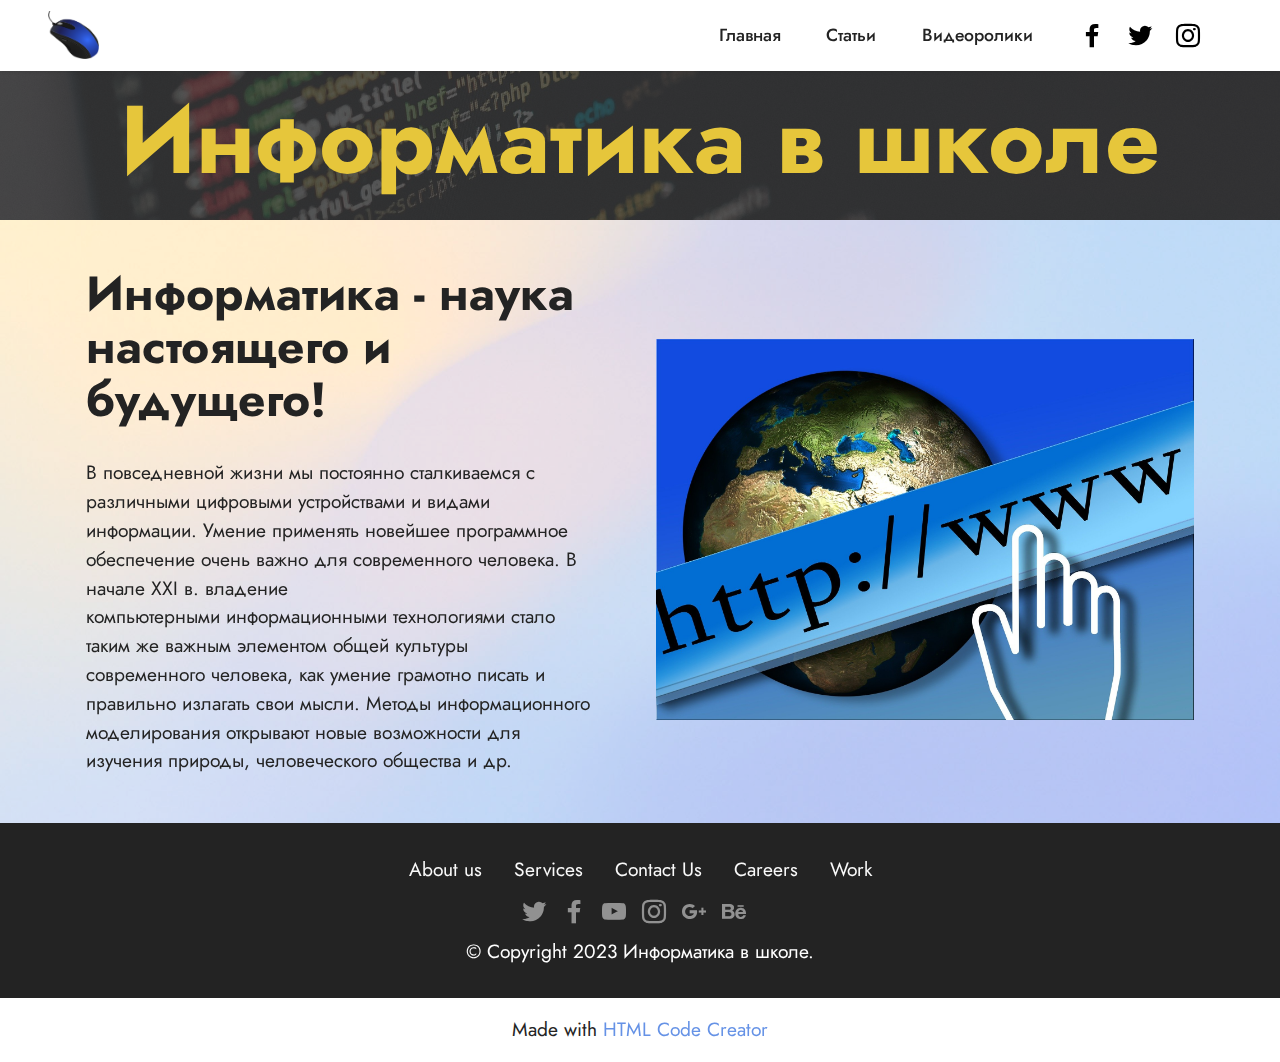
==== commit 2ac394d4: "Add files via upload" ====
--- a/index.html
+++ b/index.html
@@ -86,7 +86,7 @@
 
     <div class="align-center container-fluid">
         <div class="row justify-content-center">
-            <div class="col-12 col-lg-7">
+            <div class="col-12 col-lg-11">
                 <h1 class="mbr-section-title mbr-fonts-style mb-3 display-1"><p><strong>Информатика в школе</strong><br></p></h1>
                 
                 
@@ -189,7 +189,7 @@
             </div>
         </div>
     </div>
-</section><section class="display-7" style="padding: 0;align-items: center;justify-content: center;flex-wrap: wrap;    align-content: center;display: flex;position: relative;height: 4rem;"><a href="https://mobiri.se/2896458" style="flex: 1 1;height: 4rem;position: absolute;width: 100%;z-index: 1;"><img alt="" style="height: 4rem;" src="[data-uri]"></a><p style="margin: 0;text-align: center;" class="display-7">Made with &#8204;</p><a style="z-index:1" href="https://mobirise.com/builder/no-code-website-builder.html">No Code Website Builder</a></section><script src="assets/bootstrap/js/bootstrap.bundle.min.js"></script>  <script src="assets/parallax/jarallax.js"></script>  <script src="assets/smoothscroll/smooth-scroll.js"></script>  <script src="assets/ytplayer/index.js"></script>  <script src="assets/dropdown/js/navbar-dropdown.js"></script>  <script src="assets/theme/js/script.js"></script>  
+</section><section class="display-7" style="padding: 0;align-items: center;justify-content: center;flex-wrap: wrap;    align-content: center;display: flex;position: relative;height: 4rem;"><a href="https://mobiri.se/2896458" style="flex: 1 1;height: 4rem;position: absolute;width: 100%;z-index: 1;"><img alt="" style="height: 4rem;" src="[data-uri]"></a><p style="margin: 0;text-align: center;" class="display-7">Made with  &#8204;</p><a style="z-index:1" href="https://mobirise.com/builder/html-code-generator.html">HTML Code Creator</a></section><script src="assets/bootstrap/js/bootstrap.bundle.min.js"></script>  <script src="assets/parallax/jarallax.js"></script>  <script src="assets/smoothscroll/smooth-scroll.js"></script>  <script src="assets/ytplayer/index.js"></script>  <script src="assets/dropdown/js/navbar-dropdown.js"></script>  <script src="assets/theme/js/script.js"></script>  
   
   
 </body>
